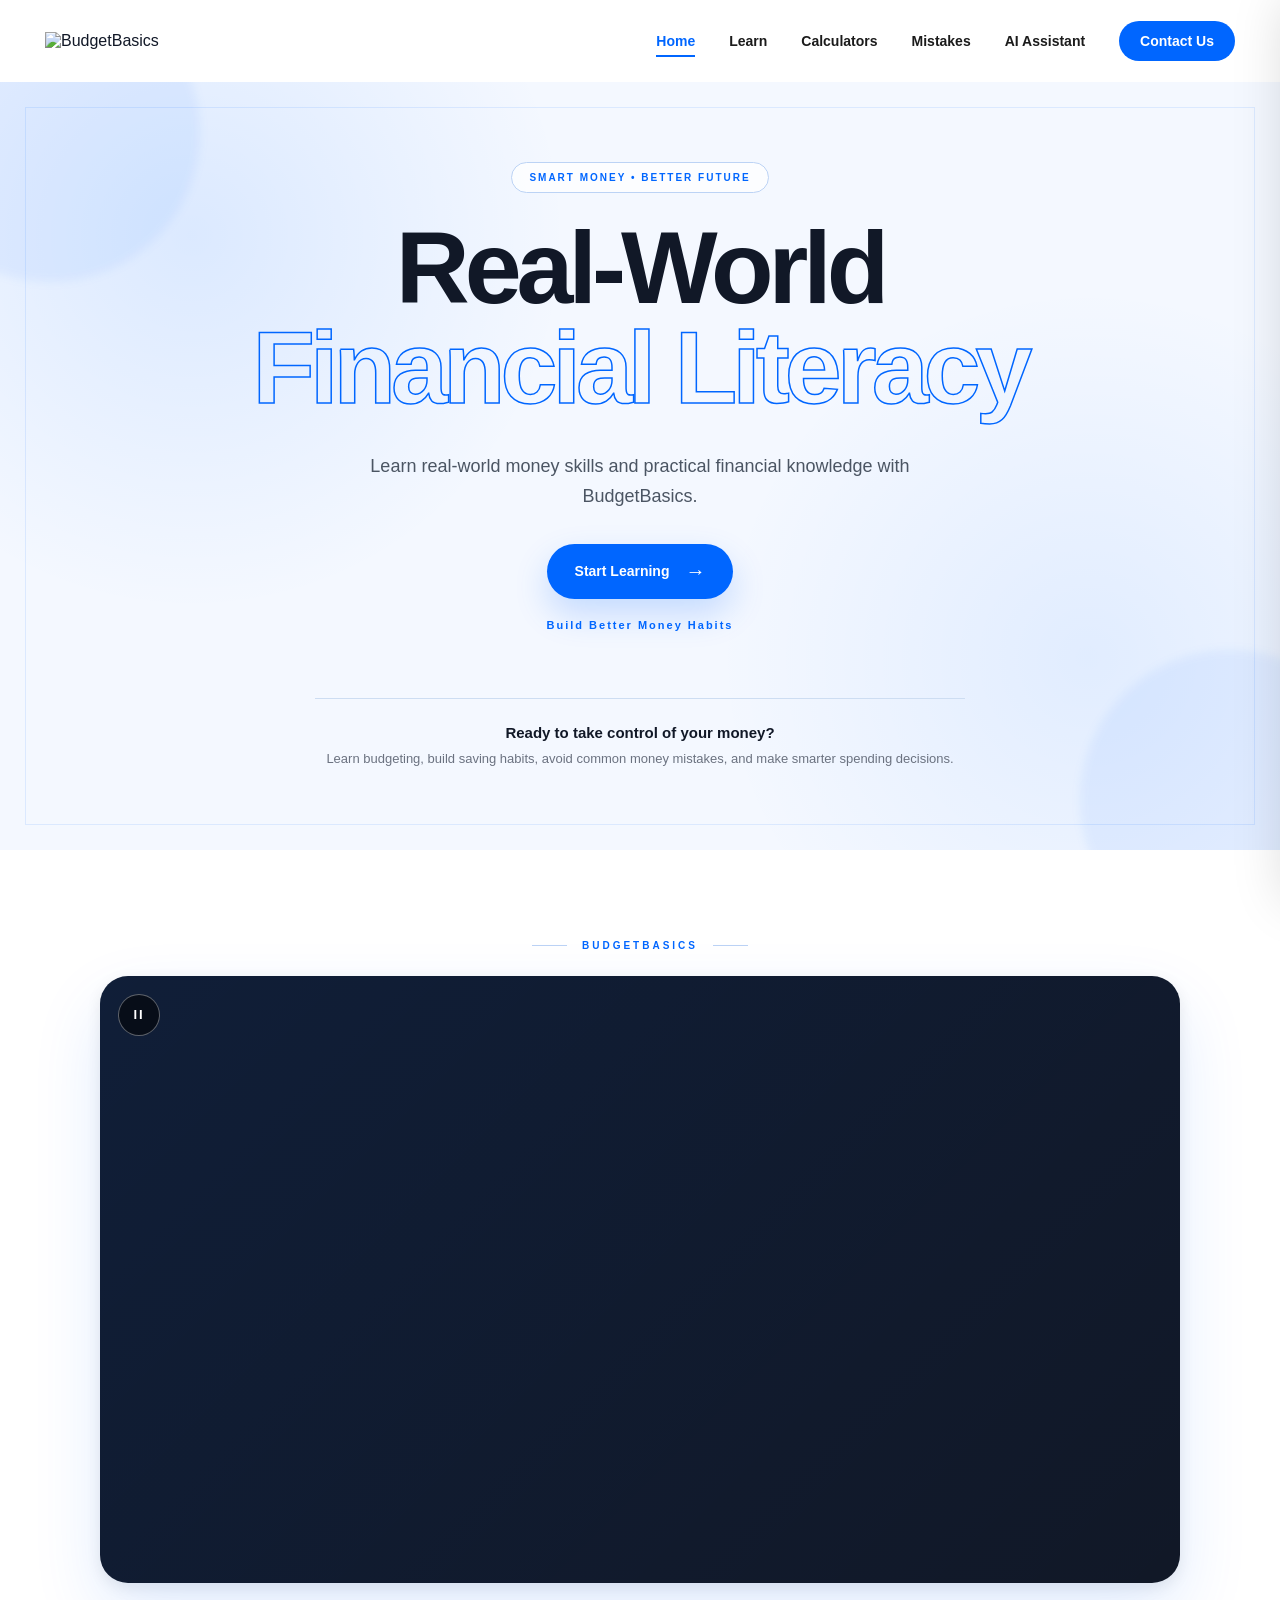
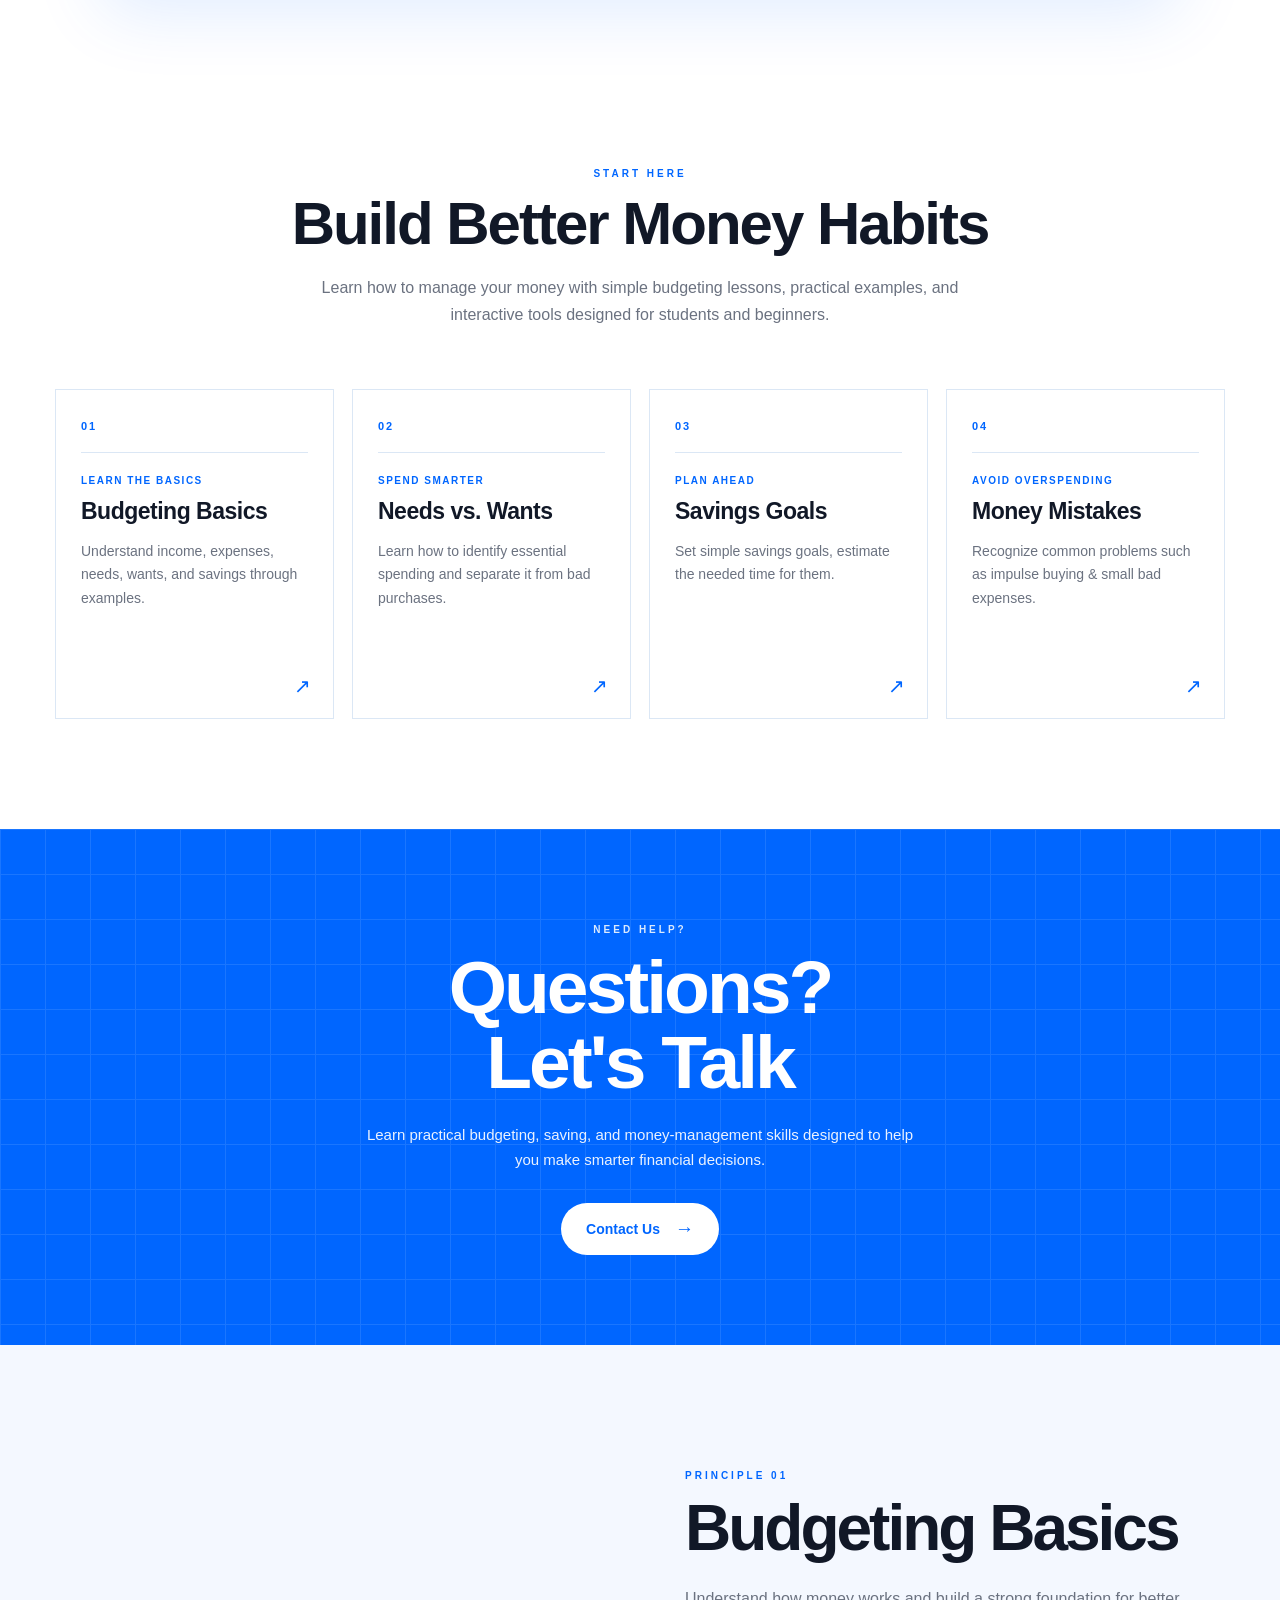
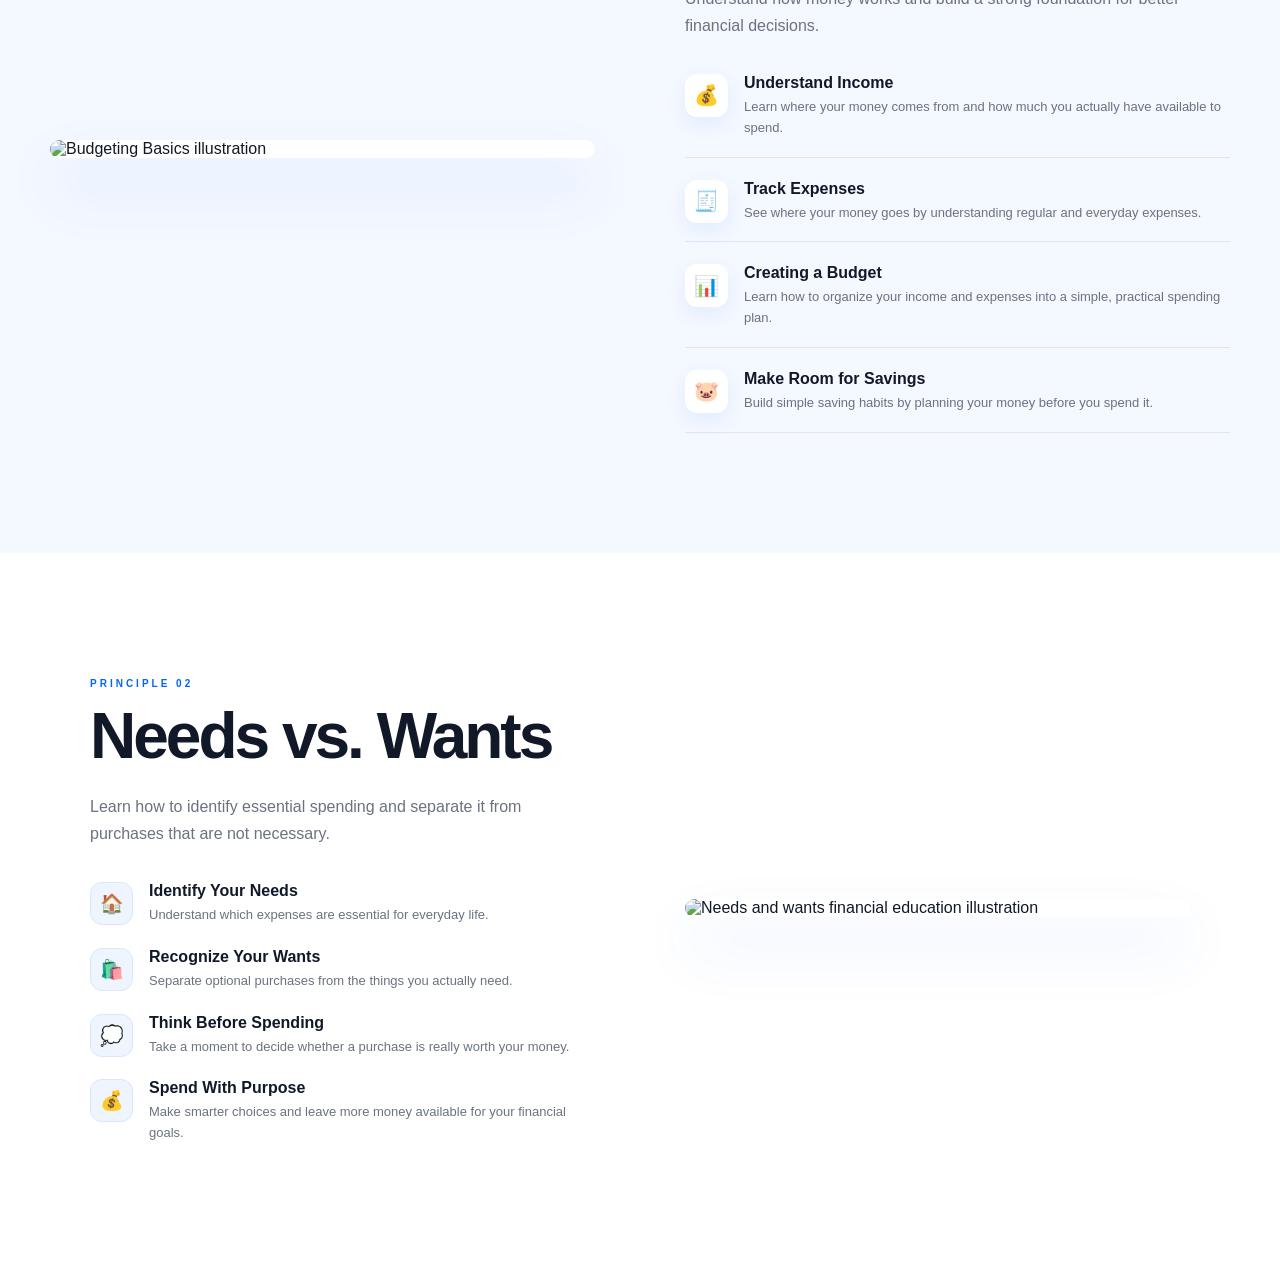
==== index.html @ d76d0cd7 "Add files via upload" ====
<!DOCTYPE html>
<html lang="en">

<head>

    <meta charset="UTF-8">

    <meta name="viewport" content="width=device-width, initial-scale=1.0">

    <title>BudgetBasics</title>

    <link rel="stylesheet" href="index.css">

    <link
        rel="icon"
        type="image/ico"
        sizes="32x32"
        href="images/favicon.ico"
    >

</head>

<body>


<!-- =========================
     HEADER / NAVBAR
========================= -->

<header class="header">

    <nav class="navbar">

        <!-- LOGO -->
        <div class="logo">

            <a href="index.html">

                <img
                    class="desktop-logo"
                    src="images/ChatGPT Image Sep 23, 2026, 07_37_25 PM.png"
                    alt="BudgetBasics"
                >

            </a>

            <a href="index.html">

                <img
                    class="mobile-logo"
                    src="images/favicon.ico"
                    alt="BudgetBasics"
                >

            </a>

        </div>


        <!-- DESKTOP NAVIGATION -->

        <ul class="nav-links" id="navLinks">

            <li>
                <a href="index.html" class="active">Home</a>
            </li>

            <li>
                <a href="learn.html">Learn</a>
            </li>

            <li>
                <a href="calculators.html">Calculators</a>
            </li>

            <li>
                <a href="mistakes.html">Mistakes</a>
            </li>

            <li>
                <a href="ai-assistant.html">AI Assistant</a>
            </li>

            <li>
                <a href="contact.html" class="btn-cta">
                    Contact Us
                </a>
            </li>

        </ul>


        <!-- MOBILE MENU -->

        <div class="menu-toggle" id="mobileMenu">

            <span class="bar"></span>
            <span class="bar"></span>
            <span class="bar"></span>

        </div>

    </nav>


    <!-- SIDEBAR OVERLAY -->

    <div
        class="sidebar-overlay"
        id="sidebarOverlay">
    </div>


    <!-- MOBILE SIDEBAR -->

    <div
        class="sidebar-menu"
        id="sidebarMenu">

        <div class="sidebar-header">

            <p>QUICK LINKS</p>

            <span
                class="close-btn"
                id="closeBtn">
                &times;
            </span>

        </div>


        <ul class="sidebar-links">

            <li>
                <a href="index.html">
                    <span>Home</span>
                    <span class="arrow">&rsaquo;</span>
                </a>
            </li>

            <li>
                <a href="learn.html">
                    <span>Learn Budgeting</span>
                    <span class="arrow">&rsaquo;</span>
                </a>
            </li>

            <li>
                <a href="calculators.html">
                    <span>Calculators</span>
                    <span class="arrow">&rsaquo;</span>
                </a>
            </li>

            <li>
                <a href="mistakes.html">
                    <span>Money Mistakes</span>
                    <span class="arrow">&rsaquo;</span>
                </a>
            </li>

            <li>
                <a href="ai-assistant.html">
                    <span>AI Assistant</span>
                    <span class="arrow">&rsaquo;</span>
                </a>
            </li>

            <li>
                <a href="contact.html">
                    <span>Contact Us</span>
                    <span class="arrow">&rsaquo;</span>
                </a>
            </li>

        </ul>


        <div class="sidebar-footer">

            <div class="social-icons">

                <!-- FACEBOOK -->

                <a href="#" target="_blank">

                    <svg
                        viewBox="0 0 24 24"
                        width="22"
                        height="22"
                        fill="currentColor">

                        <path d="M24 12.073c0-6.627-5.373-12-12-12s-12 5.373-12 12c0 5.99 4.388 10.954 10.125 11.854v-8.385H7.078v-3.47h3.047V9.43c0-3.007 1.792-4.669 4.533-4.669 1.312 0 2.686.235 2.686.235v2.953H15.83c-1.491 0-1.956.925-1.956 1.874v2.25h3.328l-.532 3.47h-2.796v8.385C19.612 23.027 24 18.062 24 12.073z"/>

                    </svg>

                </a>


                <!-- INSTAGRAM -->

                <a href="#" target="_blank">

                    <svg
                        viewBox="0 0 24 24"
                        width="22"
                        height="22"
                        fill="currentColor">

                        <path d="M12 2.163c3.204 0 3.584.012 4.85.07 3.252.148 4.771 1.691 4.919 4.919.058 1.265.069 1.645.069 4.849 0 3.205-.012 3.584-.069 4.849-.149 3.225-1.664 4.771-4.919 4.919-1.266.058-1.644.07-4.85.07-3.204 0-3.584-.012-4.849-.07-3.26-.149-4.771-1.699-4.919-4.92-.058-1.644-.07-4.849 0-3.204.013-3.583.07-4.849.149-3.227 1.664-4.771 4.919-4.919 1.266-.057 1.645-.069 4.849-.069zm0-2.163c-3.259 0-3.667.014-4.947.072-4.358.2-6.78 2.618-6.98 6.98-.059 1.281-.073 1.689-.073 4.948 0 3.259.014 3.668.072 4.948.2 4.358 2.618 6.78 6.98 6.98 1.281.058 1.689.072 4.948.072 3.259 0 3.668-.014 4.948-.072 4.354-.2 6.782-2.618-6.979-6.98-.059-1.28-.073-1.689-.073-4.948 0-3.204-.014-3.667-.072-4.947-.196-4.354-2.617-6.78-6.979-6.98-1.281-.059-1.69-.073-4.949-.073zm0 5.838c-3.403 0-6.162 2.759-6.162 6.162s2.759 6.163 6.162 6.163 6.162-2.759 6.162-6.163c0-3.403-2.759-6.162-6.162-6.162zm0 10.162c-2.209 0-4-1.79-4-4 0-2.209 1.791-4 4-4s4 1.791 4 4c0 2.21-1.791 4-4 4zm6.406-11.845c-.796 0-1.441.645-1.441 1.44s.645 1.44 1.441 1.44c.795 0 1.439-.645 1.439-1.44s-.644-1.44-1.439-1.44z"/>

                    </svg>

                </a>


                <!-- DISCORD -->

                <a href="#" target="_blank">

                    <svg
                        viewBox="0 0 24 24"
                        width="22"
                        height="22"
                        fill="currentColor">

                        <path d="M20.317 4.37a19.791 19.791 0 0 0-4.885-1.515.074.074 0 0 0-.079.037c-.21.375-.444.864-.608 1.25a18.27 18.27 0 0 0-5.487 0 12.64 12.64 0 0 0-.617-1.25.077.077 0 0 0-.079-.037A19.736 19.736 0 0 0 3.677 4.37a.07.07 0 0 0-.032.027C.533 9.046-.32 13.58.099 18.057a.082.082 0 0 0 .031.057 19.9 19.9 0 0 0 5.993 3.03.078.078 0 0 0 .084-.028c.462-.63.874-1.295 1.226-1.994.021-.041.001-.09-.041-.106a13.107 13.107 0 0 1-1.872-.892.077.077 0 0 1-.008-.128 10.2 10.2 0 0 0 .372-.292.074.074 0 0 1 .077-.01c3.927 1.793 8.18 1.793 12.061 0a.074.074 0 0 1 .078.01c.12.098.246.198.373.292a.077.077 0 0 1-.006.127 12.299 12.299 0 0 1-1.873.892.077.077 0 0 0-.041.107c.36.698.772 1.362 1.225 1.993a.076.076 0 0 0 .084.028 19.839 19.839 0 0 0 6.002-3.03.077.077 0 0 0 .032-.054c.5-5.177-.838-9.674-3.549-13.66a.061.061 0 0 0-.031-.028zM8.02 15.33c-1.183 0-2.157-1.085-2.157-2.419 0-1.333.956-2.419 2.157-2.419 1.21 0 2.176 1.096 2.157 2.42 0 1.333-.956 2.418-2.157 2.418zm7.975 0c-1.183 0-2.157-1.085-2.157-2.419 0-1.333.955-2.419 2.157-2.419 1.21 0 2.176 1.096 2.157 2.42 0 1.333-.956 2.418-2.157 2.418z"/>

                    </svg>

                </a>

            </div>


            <div class="slogan">
                <span>Build Better Money Habits</span>
            </div>

        </div>

    </div>

</header>



<!-- =========================
     MAIN
========================= -->

<main>


<!-- HERO -->

<section class="hero" id="home">

    <div class="hero-glow glow-one"></div>
    <div class="hero-glow glow-two"></div>

    <div class="hero-content">

        <span class="hero-badge">
            SMART MONEY • BETTER FUTURE
        </span>

        <h1>

            Real-World<br>

            <span>Financial Literacy</span>

        </h1>


        <p class="hero-description">

            Learn real-world money skills and practical financial knowledge
            with BudgetBasics.

        </p>


        <div class="hero-buttons">

            <a
                href="#learn"
                class="hero-btn">

                Start Learning

                <span>→</span>

            </a>

        </div>


        <a
            href="#learn"
            class="hero-link">

            Build Better Money Habits

        </a>


        <div class="hero-bottom-text">

            <p>
                Ready to take control of your money?
            </p>

            <span>

                Learn budgeting, build saving habits, avoid common money mistakes,
                and make smarter spending decisions.

            </span>

        </div>

    </div>

</section>



<!-- VIDEO -->

<section class="video-section">

    <div class="section-label">
        <span></span>
        BUDGETBASICS
        <span></span>
    </div>

    <div class="video-container">

        <video
            class="budget-video"
            id="budgetVideo"
            autoplay
            muted
            loop
            playsinline>

            <source
                src="videos/BudgetBasics_logo_appearing_on_t…_20260923221351.mp4"
                type="video/mp4">

            Your browser does not support the video tag.

        </video>


        <div class="video-overlay"></div>


        <button
            class="video-toggle"
            id="videoToggle"
            type="button"
            aria-label="Pause video">

            <span class="pause-icon">
                II
            </span>

            <span class="play-icon">
                ▶
            </span>

        </button>

    </div>

</section>



<!-- FOUR PRINCIPLES -->

<section
    class="financial-literacy"
    id="learn">

    <div class="section-heading">

        <span class="mini-label">
            START HERE
        </span>

        <h2>
            Build Better Money Habits
        </h2>

        <p class="literacy-intro">

            Learn how to manage your money with simple budgeting lessons,
            practical examples, and interactive tools designed for students
            and beginners.

        </p>

    </div>


    <div class="literacy-grid">


        <div class="literacy-card">

            <div class="card-number">
                01
            </div>

            <div class="literacy-line"></div>

            <span class="literacy-label">
                Learn the basics
            </span>

            <h3>
                Budgeting Basics
            </h3>

            <p>
                Understand income, expenses, needs, wants, and savings
                through examples.
            </p>

            <span class="card-arrow">↗</span>

        </div>



        <div class="literacy-card">

            <div class="card-number">
                02
            </div>

            <div class="literacy-line"></div>

            <span class="literacy-label">
                Spend smarter
            </span>

            <h3>
                Needs vs. Wants
            </h3>

            <p>
                Learn how to identify essential spending and separate
                it from bad purchases.
            </p>

            <span class="card-arrow">↗</span>

        </div>



        <div class="literacy-card">

            <div class="card-number">
                03
            </div>

            <div class="literacy-line"></div>

            <span class="literacy-label">
                Plan ahead
            </span>

            <h3>
                Savings Goals
            </h3>

            <p>
                Set simple savings goals, estimate the needed time for them.
            </p>

            <span class="card-arrow">↗</span>

        </div>



        <div class="literacy-card">

            <div class="card-number">
                04
            </div>

            <div class="literacy-line"></div>

            <span class="literacy-label">
                Avoid overspending
            </span>

            <h3>
                Money Mistakes
            </h3>

            <p>
                Recognize common problems such as impulse buying &
                small bad expenses.
            </p>

            <span class="card-arrow">↗</span>

        </div>

    </div>

</section>



<!-- CONTACT CTA -->

<section
    class="contact-section"
    id="contact">

    <div class="contact-pattern"></div>

    <div class="contact-content">

        <span class="mini-label light-label">
            NEED HELP?
        </span>

        <h2>

            Questions?<br>

            Let's Talk

        </h2>


        <p>

            Learn practical budgeting, saving, and money-management skills
            designed to help you make smarter financial decisions.

        </p>


        <a
            href="contact.html"
            class="contact-button">

            Contact Us

            <span>→</span>

        </a>

    </div>

</section>



<!-- BUDGETING BASICS -->

<section class="budgeting-basics-section">

    <div class="budgeting-basics-container">


        <!-- IMAGE -->

        <div class="budgeting-basics-image">

            <div class="image-number">
                01
            </div>

            <img
                src="images/ChatGPT Image Sep 24, 2026, 03_21_43 AM.png"
                alt="Budgeting Basics illustration">

        </div>


        <!-- CONTENT -->

        <div class="budgeting-basics-content">

            <span class="mini-label">
                PRINCIPLE 01
            </span>


            <h2>
                Budgeting Basics
            </h2>


            <p class="budgeting-intro">

                Understand how money works and build a strong foundation
                for better financial decisions.

            </p>


            <div class="budgeting-points">


                <div class="budgeting-point">

                    <span class="budgeting-icon">
                        💰
                    </span>

                    <div>

                        <h3>
                            Understand Income
                        </h3>

                        <p>
                            Learn where your money comes from and how much
                            you actually have available to spend.
                        </p>

                    </div>

                </div>



                <div class="budgeting-point">

                    <span class="budgeting-icon">
                        🧾
                    </span>

                    <div>

                        <h3>
                            Track Expenses
                        </h3>

                        <p>
                            See where your money goes by understanding
                            regular and everyday expenses.
                        </p>

                    </div>

                </div>



                <div class="budgeting-point">

                    <span class="budgeting-icon">
                        📊
                    </span>

                    <div>

                        <h3>
                            Creating a Budget
                        </h3>

                        <p>
                            Learn how to organize your income and expenses
                            into a simple, practical spending plan.
                        </p>

                    </div>

                </div>



                <div class="budgeting-point">

                    <span class="budgeting-icon">
                        🐷
                    </span>

                    <div>

                        <h3>
                            Make Room for Savings
                        </h3>

                        <p>
                            Build simple saving habits by planning your
                            money before you spend it.
                        </p>

                    </div>

                </div>


            </div>

        </div>

    </div>

</section>



<!-- NEEDS VS WANTS -->

<section class="needs-wants-section">


    <div class="needs-wants-content">

        <span class="mini-label">
            PRINCIPLE 02
        </span>


        <h2>
            Needs vs. Wants
        </h2>


        <p class="needs-wants-intro">

            Learn how to identify essential spending and separate it
            from purchases that are not necessary.

        </p>


        <div class="needs-wants-points">


            <div class="needs-wants-point">

                <div class="point-icon">
                    🏠
                </div>

                <div class="point-text">

                    <h3>
                        Identify Your Needs
                    </h3>

                    <p>
                        Understand which expenses are essential
                        for everyday life.
                    </p>

                </div>

            </div>



            <div class="needs-wants-point">

                <div class="point-icon">
                    🛍️
                </div>

                <div class="point-text">

                    <h3>
                        Recognize Your Wants
                    </h3>

                    <p>
                        Separate optional purchases from the
                        things you actually need.
                    </p>

                </div>

            </div>



            <div class="needs-wants-point">

                <div class="point-icon">
                    💭
                </div>

                <div class="point-text">

                    <h3>
                        Think Before Spending
                    </h3>

                    <p>
                        Take a moment to decide whether a purchase
                        is really worth your money.
                    </p>

                </div>

            </div>



            <div class="needs-wants-point">

                <div class="point-icon">
                    💰
                </div>

                <div class="point-text">

                    <h3>
                        Spend With Purpose
                    </h3>

                    <p>
                        Make smarter choices and leave more money
                        available for your financial goals.
                    </p>

                </div>

            </div>


        </div>

    </div>



    <div class="needs-wants-image">

        <div class="image-number">
            02
        </div>

        <img
            src="images/ChatGPT Image Sep 24, 2026, 04_18_14 AM.png"
            alt="Needs and wants financial education illustration">

    </div>


</section>


</main>



<script src="index.js"></script>

</body>

</html>
---- index.css ----
/* =====================================================
   BUDGETBASICS HOME PAGE
   WHITE + BLUE MODERN DESIGN
===================================================== */

* {
    margin: 0;
    padding: 0;
    box-sizing: border-box;
}

html {
    scroll-behavior: smooth;
}

body {
    font-family: Arial, Helvetica, sans-serif;
    background: #ffffff;
    color: #111827;
    overflow-x: hidden;
}

a {
    text-decoration: none;
    color: inherit;
}

img {
    max-width: 100%;
    display: block;
}


/* =====================================================
   NAVBAR
===================================================== */

.header {
    width: 100%;
    position: relative;
    z-index: 1000;
    background: #ffffff;
}

.navbar {
    width: 100%;
    max-width: 1400px;
    min-height: 82px;
    margin: auto;
    padding: 0 45px;

    display: flex;
    align-items: center;
    justify-content: space-between;

    background: #ffffff;
}

.logo {
    display: flex;
    align-items: center;
}

.logo a {
    display: flex;
    align-items: center;
}

.desktop-logo {
    width: 185px;
    height: auto;
}

.mobile-logo {
    display: none;
    width: 42px;
    height: 42px;
}

.nav-links {
    list-style: none;

    display: flex;
    align-items: center;
    gap: 34px;
}

.nav-links li {
    display: flex;
    align-items: center;
}

.nav-links a {
    position: relative;

    font-size: 14px;
    font-weight: 600;
    color: #1b1b1b;

    padding: 8px 0;

    transition: color 0.3s ease;
}

.nav-links a::after {
    content: "";

    position: absolute;
    left: 0;
    bottom: 0;

    width: 0;
    height: 2px;

    background: #0066ff;

    transition: width 0.3s ease;
}

.nav-links a:hover::after,
.nav-links a.active::after {
    width: 100%;
}

.nav-links a:hover,
.nav-links a.active {
    color: #0066ff;
}

.nav-links .btn-cta {
    padding: 12px 21px;

    border-radius: 50px;

    background: #0066ff;
    color: #ffffff;

    transition:
        transform 0.3s ease,
        background 0.3s ease;
}

.nav-links .btn-cta::after {
    display: none;
}

.nav-links .btn-cta:hover {
    background: #0052cc;
    color: #ffffff;
    transform: translateY(-2px);
}


/* =====================================================
   MOBILE MENU
===================================================== */

.menu-toggle {
    display: none;

    width: 42px;
    height: 42px;

    cursor: pointer;

    flex-direction: column;
    justify-content: center;
    align-items: center;

    gap: 5px;
}

.bar {
    width: 24px;
    height: 2px;

    background: #111827;

    transition: 0.3s ease;
}


/* =====================================================
   SIDEBAR
===================================================== */

.sidebar-overlay {
    position: fixed;
    inset: 0;

    background: rgba(0, 0, 0, 0.45);

    opacity: 0;
    visibility: hidden;

    transition: 0.3s ease;

    z-index: 1100;
}

.sidebar-overlay.active {
    opacity: 1;
    visibility: visible;
}

.sidebar-menu {
    position: fixed;

    top: 0;
    right: -330px;

    width: 310px;
    height: 100vh;

    background: #ffffff;

    z-index: 1200;

    padding: 25px;

    transition: right 0.35s ease;

    box-shadow: -15px 0 50px rgba(0, 0, 0, 0.15);
}

.sidebar-menu.active {
    right: 0;
}

.sidebar-header {
    display: flex;
    align-items: center;
    justify-content: space-between;

    padding-bottom: 25px;

    border-bottom: 1px solid #e5eef9;
}

.sidebar-header p {
    font-size: 12px;
    font-weight: 700;
    letter-spacing: 2px;
    color: #111827;
}

.close-btn {
    font-size: 30px;
    line-height: 1;

    cursor: pointer;

    color: #111827;
}

.sidebar-links {
    list-style: none;
    margin-top: 25px;
}

.sidebar-links li {
    border-bottom: 1px solid #e5eef9;
}

.sidebar-links a {
    display: flex;
    align-items: center;
    justify-content: space-between;

    padding: 17px 0;

    font-size: 15px;
    font-weight: 600;

    color: #111827;

    transition:
        padding-left 0.25s ease,
        color 0.25s ease;
}

.sidebar-links a:hover {
    padding-left: 7px;
    color: #0066ff;
}

.arrow {
    font-size: 25px;
    color: #0066ff;
}

.sidebar-footer {
    position: absolute;
    left: 25px;
    right: 25px;
    bottom: 25px;
}

.social-icons {
    display: flex;
    gap: 15px;
}

.social-icons a {
    width: 40px;
    height: 40px;

    border-radius: 50%;

    background: #eef5ff;
    color: #0066ff;

    display: flex;
    align-items: center;
    justify-content: center;

    transition: 0.3s ease;
}

.social-icons a:hover {
    background: #0066ff;
    color: #ffffff;
    transform: translateY(-3px);
}

.slogan {
    margin-top: 20px;

    font-size: 12px;
    letter-spacing: 1.5px;

    color: #6b7280;
}


/* =====================================================
   HERO
===================================================== */

.hero {
    min-height: 700px;

    position: relative;
    overflow: hidden;

    display: flex;
    align-items: center;
    justify-content: center;

    text-align: center;

    background:
        radial-gradient(
            circle at 15% 20%,
            rgba(0, 102, 255, 0.10),
            transparent 30%
        ),
        radial-gradient(
            circle at 85% 75%,
            rgba(0, 102, 255, 0.08),
            transparent 30%
        ),
        #f4f8ff;
}

.hero::before {
    content: "";

    position: absolute;
    inset: 25px;

    border: 1px solid rgba(0, 102, 255, 0.10);

    pointer-events: none;
}

.hero-content {
    position: relative;
    z-index: 2;

    width: min(900px, 90%);

    padding: 80px 20px;
}

.hero-badge {
    display: inline-block;

    margin-bottom: 25px;

    padding: 9px 17px;

    border: 1px solid #bcd3f5;
    border-radius: 50px;

    font-size: 10px;
    font-weight: 700;
    letter-spacing: 2px;

    color: #0066ff;

    background: rgba(255, 255, 255, 0.75);
}

.hero h1 {
    font-size: clamp(55px, 8vw, 105px);

    line-height: 0.98;

    letter-spacing: -5px;

    font-weight: 800;

    color: #111827;
}

.hero h1 span {
    color: transparent;

    -webkit-text-stroke: 1.5px #0066ff;
}

.hero-description {
    max-width: 620px;

    margin: 32px auto;

    font-size: 18px;
    line-height: 1.7;

    color: #4b5563;
}

.hero-buttons {
    display: flex;
    justify-content: center;

    margin-top: 30px;
}

.hero-btn {
    display: inline-flex;
    align-items: center;
    gap: 16px;

    padding: 16px 28px;

    border-radius: 100px;

    background: #0066ff;
    color: #ffffff;

    font-size: 14px;
    font-weight: 700;

    box-shadow: 0 15px 35px rgba(0, 102, 255, 0.20);

    transition: 0.3s ease;
}

.hero-btn span {
    font-size: 20px;

    transition: transform 0.3s ease;
}

.hero-btn:hover {
    transform: translateY(-4px);
    background: #0052cc;
}

.hero-btn:hover span {
    transform: translateX(5px);
}

.hero-link {
    display: inline-block;

    margin-top: 20px;

    font-size: 11px;
    font-weight: 700;

    letter-spacing: 2px;

    color: #0066ff;
}

.hero-link:hover {
    color: #0052cc;
}

.hero-bottom-text {
    max-width: 650px;

    margin: 65px auto 0;

    padding-top: 25px;

    border-top: 1px solid #cdddf2;
}

.hero-bottom-text p {
    margin-bottom: 8px;

    font-size: 15px;
    font-weight: 700;

    color: #111827;
}

.hero-bottom-text span {
    font-size: 13px;
    line-height: 1.6;

    color: #6b7280;
}

.hero-glow {
    position: absolute;

    width: 300px;
    height: 300px;

    border-radius: 50%;

    background: rgba(0, 102, 255, 0.06);

    filter: blur(5px);
}

.glow-one {
    top: -100px;
    left: -100px;
}

.glow-two {
    right: -100px;
    bottom: -100px;
}


/* =====================================================
   VIDEO
===================================================== */

.video-section {
    width: 100%;

    padding: 90px 30px;

    background: #ffffff;

    text-align: center;
}

.section-label {
    display: flex;

    align-items: center;
    justify-content: center;

    gap: 15px;

    margin-bottom: 25px;

    font-size: 10px;
    font-weight: 700;

    letter-spacing: 3px;

    color: #0066ff;
}

.section-label span {
    width: 35px;
    height: 1px;

    background: #bcd3f5;
}

.video-container {
    width: 100%;
    max-width: 1080px;

    margin: auto;

    position: relative;

    overflow: hidden;

    border-radius: 28px;

    background: #111827;

    box-shadow:
        0 30px 70px rgba(0, 102, 255, 0.12),
        0 5px 15px rgba(0, 0, 0, 0.08);

    transition: transform 0.4s ease;
}

.video-container:hover {
    transform: translateY(-5px);
}

.budget-video {
    display: block;

    width: 100%;
    aspect-ratio: 16 / 9;

    object-fit: cover;
}

.video-overlay {
    position: absolute;
    inset: 0;

    pointer-events: none;

    background: linear-gradient(
        135deg,
        rgba(0, 102, 255, 0.08),
        transparent
    );
}

.video-toggle {
    position: absolute;

    top: 18px;
    left: 18px;

    width: 42px;
    height: 42px;

    border: 1px solid rgba(255, 255, 255, 0.35);
    border-radius: 50%;

    background: rgba(0, 0, 0, 0.55);

    color: #ffffff;

    display: flex;
    align-items: center;
    justify-content: center;

    cursor: pointer;

    z-index: 5;

    transition: 0.3s ease;
}

.video-toggle:hover {
    background: #ffffff;
    color: #0066ff;
    transform: scale(1.08);
}

.pause-icon {
    font-size: 13px;
    font-weight: 900;
    letter-spacing: 2px;
}

.play-icon {
    display: none;
    font-size: 14px;
}

.video-toggle.paused .pause-icon {
    display: none;
}

.video-toggle.paused .play-icon {
    display: block;
}


/* =====================================================
   SECTION HEADINGS
===================================================== */

.financial-literacy {
    max-width: 1250px;

    margin: auto;

    padding: 90px 40px 110px;

    background: #ffffff;
}

.section-heading {
    text-align: center;

    max-width: 760px;

    margin: auto auto 60px;
}

.mini-label {
    display: inline-block;

    margin-bottom: 15px;

    font-size: 10px;
    font-weight: 800;

    letter-spacing: 3px;

    color: #0066ff;
}

.section-heading h2 {
    font-size: clamp(38px, 5vw, 60px);

    line-height: 1;

    letter-spacing: -2px;

    margin-bottom: 20px;

    color: #111827;
}

.literacy-intro {
    max-width: 650px;

    margin: auto;

    font-size: 16px;
    line-height: 1.7;

    color: #6b7280;
}


/* =====================================================
   LITERACY CARDS
===================================================== */

.literacy-grid {
    display: grid;

    grid-template-columns: repeat(4, 1fr);

    gap: 18px;
}

.literacy-card {
    position: relative;

    min-height: 330px;

    padding: 30px 25px;

    border: 1px solid #dbe7f5;

    background: #ffffff;

    overflow: hidden;

    transition:
        transform 0.35s ease,
        box-shadow 0.35s ease,
        border-color 0.35s ease;
}

.literacy-card::before {
    content: "";

    position: absolute;

    left: 0;
    bottom: 0;

    width: 100%;
    height: 4px;

    background: #0066ff;

    transform: scaleX(0);
    transform-origin: left;

    transition: transform 0.35s ease;
}

.literacy-card:hover {
    transform: translateY(-10px);

    border-color: #a9c9f5;

    box-shadow: 0 25px 50px rgba(0, 102, 255, 0.10);
}

.literacy-card:hover::before {
    transform: scaleX(1);
}

.card-number {
    font-size: 11px;
    font-weight: 800;

    color: #0066ff;

    letter-spacing: 2px;

    margin-bottom: 20px;
}

.literacy-line {
    width: 100%;
    height: 1px;

    background: #dbe7f5;

    margin-bottom: 22px;
}

.literacy-label {
    display: block;

    margin-bottom: 12px;

    font-size: 10px;
    font-weight: 700;

    letter-spacing: 1.5px;
    text-transform: uppercase;

    color: #0066ff;
}

.literacy-card h3 {
    font-size: 23px;

    margin-bottom: 15px;

    letter-spacing: -0.5px;

    color: #111827;
}

.literacy-card p {
    font-size: 14px;

    line-height: 1.7;

    color: #6b7280;
}

.card-arrow {
    position: absolute;

    right: 22px;
    bottom: 20px;

    font-size: 20px;

    color: #0066ff;

    transition: 0.3s ease;
}

.literacy-card:hover .card-arrow {
    color: #0052cc;
    transform: translate(4px, -4px);
}


/* =====================================================
   CONTACT CTA
===================================================== */

.contact-section {
    position: relative;

    overflow: hidden;

    min-height: 440px;

    padding: 90px 30px;

    display: flex;
    align-items: center;
    justify-content: center;

    text-align: center;

    background: #0066ff;

    color: #ffffff;
}

.contact-pattern {
    position: absolute;
    inset: 0;

    opacity: 0.10;

    background-image:
        linear-gradient(#ffffff 1px, transparent 1px),
        linear-gradient(90deg, #ffffff 1px, transparent 1px);

    background-size: 45px 45px;
}

.contact-content {
    position: relative;
    z-index: 2;

    max-width: 650px;
}

.light-label {
    color: #dbeafe;
}

.contact-content h2 {
    margin-bottom: 22px;

    font-size: clamp(45px, 7vw, 75px);

    line-height: 1;

    letter-spacing: -3px;
}

.contact-content p {
    max-width: 550px;

    margin: auto;

    font-size: 15px;
    line-height: 1.7;

    color: #eaf2ff;
}

.contact-button {
    display: inline-flex;
    align-items: center;
    gap: 15px;

    margin-top: 30px;

    padding: 15px 25px;

    border-radius: 50px;

    background: #ffffff;
    color: #0066ff;

    font-size: 14px;
    font-weight: 700;

    transition: 0.3s ease;
}

.contact-button span {
    font-size: 19px;

    transition: transform 0.3s ease;
}

.contact-button:hover {
    transform: translateY(-4px);

    background: #eef5ff;
}

.contact-button:hover span {
    transform: translateX(5px);
}


/* =====================================================
   BUDGETING BASICS
===================================================== */

.budgeting-basics-section {
    padding: 120px 50px;

    background: #f4f8ff;
}

.budgeting-basics-container {
    max-width: 1200px;

    margin: auto;

    display: grid;

    grid-template-columns: 1fr 1fr;

    gap: 90px;

    align-items: center;
}

.budgeting-basics-image {
    position: relative;

    border-radius: 25px;

    overflow: hidden;

    box-shadow: 0 30px 60px rgba(0, 102, 255, 0.12);

    background: #ffffff;
}

.budgeting-basics-image img {
    width: 100%;

    transition: transform 0.5s ease;
}

.budgeting-basics-image:hover img {
    transform: scale(1.04);
}

.image-number {
    position: absolute;

    top: 18px;
    left: 18px;

    z-index: 5;

    width: 45px;
    height: 45px;

    border-radius: 50%;

    display: flex;
    align-items: center;
    justify-content: center;

    background: #0066ff;
    color: #ffffff;

    font-size: 11px;
    font-weight: 700;

    letter-spacing: 1px;
}

.budgeting-basics-content h2,
.needs-wants-content h2 {
    font-size: clamp(42px, 5vw, 65px);

    line-height: 1;

    letter-spacing: -3px;

    margin-bottom: 25px;

    color: #111827;
}

.budgeting-intro,
.needs-wants-intro {
    font-size: 16px;

    line-height: 1.7;

    color: #6b7280;

    margin-bottom: 35px;
}

.budgeting-points {
    display: flex;

    flex-direction: column;

    gap: 22px;
}

.budgeting-point {
    display: flex;

    align-items: flex-start;

    gap: 16px;

    padding-bottom: 18px;

    border-bottom: 1px solid #dbe7f5;
}

.budgeting-icon {
    width: 43px;
    height: 43px;

    flex-shrink: 0;

    display: flex;
    align-items: center;
    justify-content: center;

    border-radius: 12px;

    background: #ffffff;

    color: #0066ff;

    font-size: 20px;

    box-shadow: 0 7px 20px rgba(0, 102, 255, 0.08);
}

.budgeting-point h3,
.point-text h3 {
    margin-bottom: 5px;

    font-size: 16px;

    color: #111827;
}

.budgeting-point p,
.point-text p {
    font-size: 13px;

    line-height: 1.6;

    color: #6b7280;
}


/* =====================================================
   NEEDS VS WANTS
===================================================== */

.needs-wants-section {
    max-width: 1200px;

    margin: auto;

    padding: 120px 50px;

    display: grid;

    grid-template-columns: 1fr 1fr;

    gap: 90px;

    align-items: center;

    background: #ffffff;
}

.needs-wants-content {
    order: 1;
}

.needs-wants-image {
    order: 2;

    position: relative;

    overflow: hidden;

    border-radius: 25px;

    box-shadow: 0 30px 60px rgba(0, 102, 255, 0.12);
}

.needs-wants-image img {
    width: 100%;

    transition: transform 0.5s ease;
}

.needs-wants-image:hover img {
    transform: scale(1.04);
}

.needs-wants-points {
    display: flex;

    flex-direction: column;

    gap: 22px;
}

.needs-wants-point {
    display: flex;

    align-items: flex-start;

    gap: 16px;

    transition: transform 0.3s ease;
}

.needs-wants-point:hover {
    transform: translateX(7px);
}

.point-icon {
    width: 43px;
    height: 43px;

    flex-shrink: 0;

    display: flex;
    align-items: center;
    justify-content: center;

    border-radius: 12px;

    background: #eef5ff;

    color: #0066ff;

    font-size: 19px;

    border: 1px solid #dbe7f5;
}


/* =====================================================
   SCROLL REVEAL
===================================================== */

.reveal {
    opacity: 0;

    transform: translateY(25px);

    transition:
        opacity 0.7s ease,
        transform 0.7s ease;
}

.reveal.show {
    opacity: 1;
    transform: translateY(0);
}


/* =====================================================
   TABLET
===================================================== */

@media (max-width: 1000px) {

    .navbar {
        padding: 0 25px;
    }

    .nav-links {
        gap: 20px;
    }

    .nav-links a {
        font-size: 13px;
    }

    .literacy-grid {
        grid-template-columns: repeat(2, 1fr);
    }

    .budgeting-basics-container,
    .needs-wants-section {
        gap: 50px;
    }

}


/* =====================================================
   MOBILE
===================================================== */

@media (max-width: 768px) {

    .navbar {
        min-height: 72px;

        padding: 0 20px;
    }

    .desktop-logo {
        display: none;
    }

    .mobile-logo {
        display: block;
    }

    .nav-links {
        display: none;
    }

    .menu-toggle {
        display: flex;
    }


    /* HERO */

    .hero {
        min-height: 650px;
    }

    .hero::before {
        inset: 15px;
    }

    .hero-content {
        padding: 60px 15px;
    }

    .hero h1 {
        font-size: clamp(47px, 13vw, 75px);

        letter-spacing: -3px;
    }

    .hero h1 span {
        -webkit-text-stroke: 1px #0066ff;
    }

    .hero-description {
        font-size: 15px;
    }

    .hero-bottom-text {
        margin-top: 45px;
    }


    /* VIDEO */

    .video-section {
        padding: 65px 18px;
    }

    .video-container {
        border-radius: 18px;
    }


    /* FINANCIAL LITERACY */

    .financial-literacy {
        padding: 70px 20px 80px;
    }

    .section-heading {
        margin-bottom: 40px;
    }

    .section-heading h2 {
        font-size: 40px;
    }

    .literacy-grid {
        grid-template-columns: 1fr;
    }

    .literacy-card {
        min-height: 290px;
    }


    /* CONTACT */

    .contact-section {
        min-height: 430px;

        padding: 75px 25px;
    }

    .contact-content h2 {
        letter-spacing: -2px;
    }


    /* BUDGETING */

    .budgeting-basics-section {
        padding: 75px 20px;
    }

    .budgeting-basics-container {
        grid-template-columns: 1fr;

        gap: 50px;
    }

    .budgeting-basics-content h2,
    .needs-wants-content h2 {
        font-size: 45px;
    }


    /* NEEDS VS WANTS */

    .needs-wants-section {
        padding: 75px 20px;

        grid-template-columns: 1fr;

        gap: 50px;
    }

    .needs-wants-content {
        order: 1;
    }

    .needs-wants-image {
        order: 2;
    }

}


/* =====================================================
   SMALL MOBILE
===================================================== */

@media (max-width: 480px) {

    .sidebar-menu {
        width: 285px;
    }

    .hero {
        min-height: 610px;
    }

    .hero-badge {
        font-size: 8px;

        letter-spacing: 1.5px;
    }

    .hero h1 {
        font-size: 46px;
    }

    .hero-description {
        font-size: 14px;
    }

    .hero-btn {
        padding: 14px 23px;
    }

    .video-toggle {
        width: 38px;
        height: 38px;
    }

    .financial-literacy {
        padding-left: 16px;
        padding-right: 16px;
    }

    .budgeting-basics-section,
    .needs-wants-section {
        padding-left: 16px;
        padding-right: 16px;
    }

    .budgeting-basics-content h2,
    .needs-wants-content h2 {
        font-size: 40px;
    }

}


/* =====================================================
   ACCESSIBILITY
===================================================== */

@media (prefers-reduced-motion: reduce) {

    html {
        scroll-behavior: auto;
    }

    *,
    *::before,
    *::after {
        animation-duration: 0.01ms !important;
        transition-duration: 0.01ms !important;
    }

}
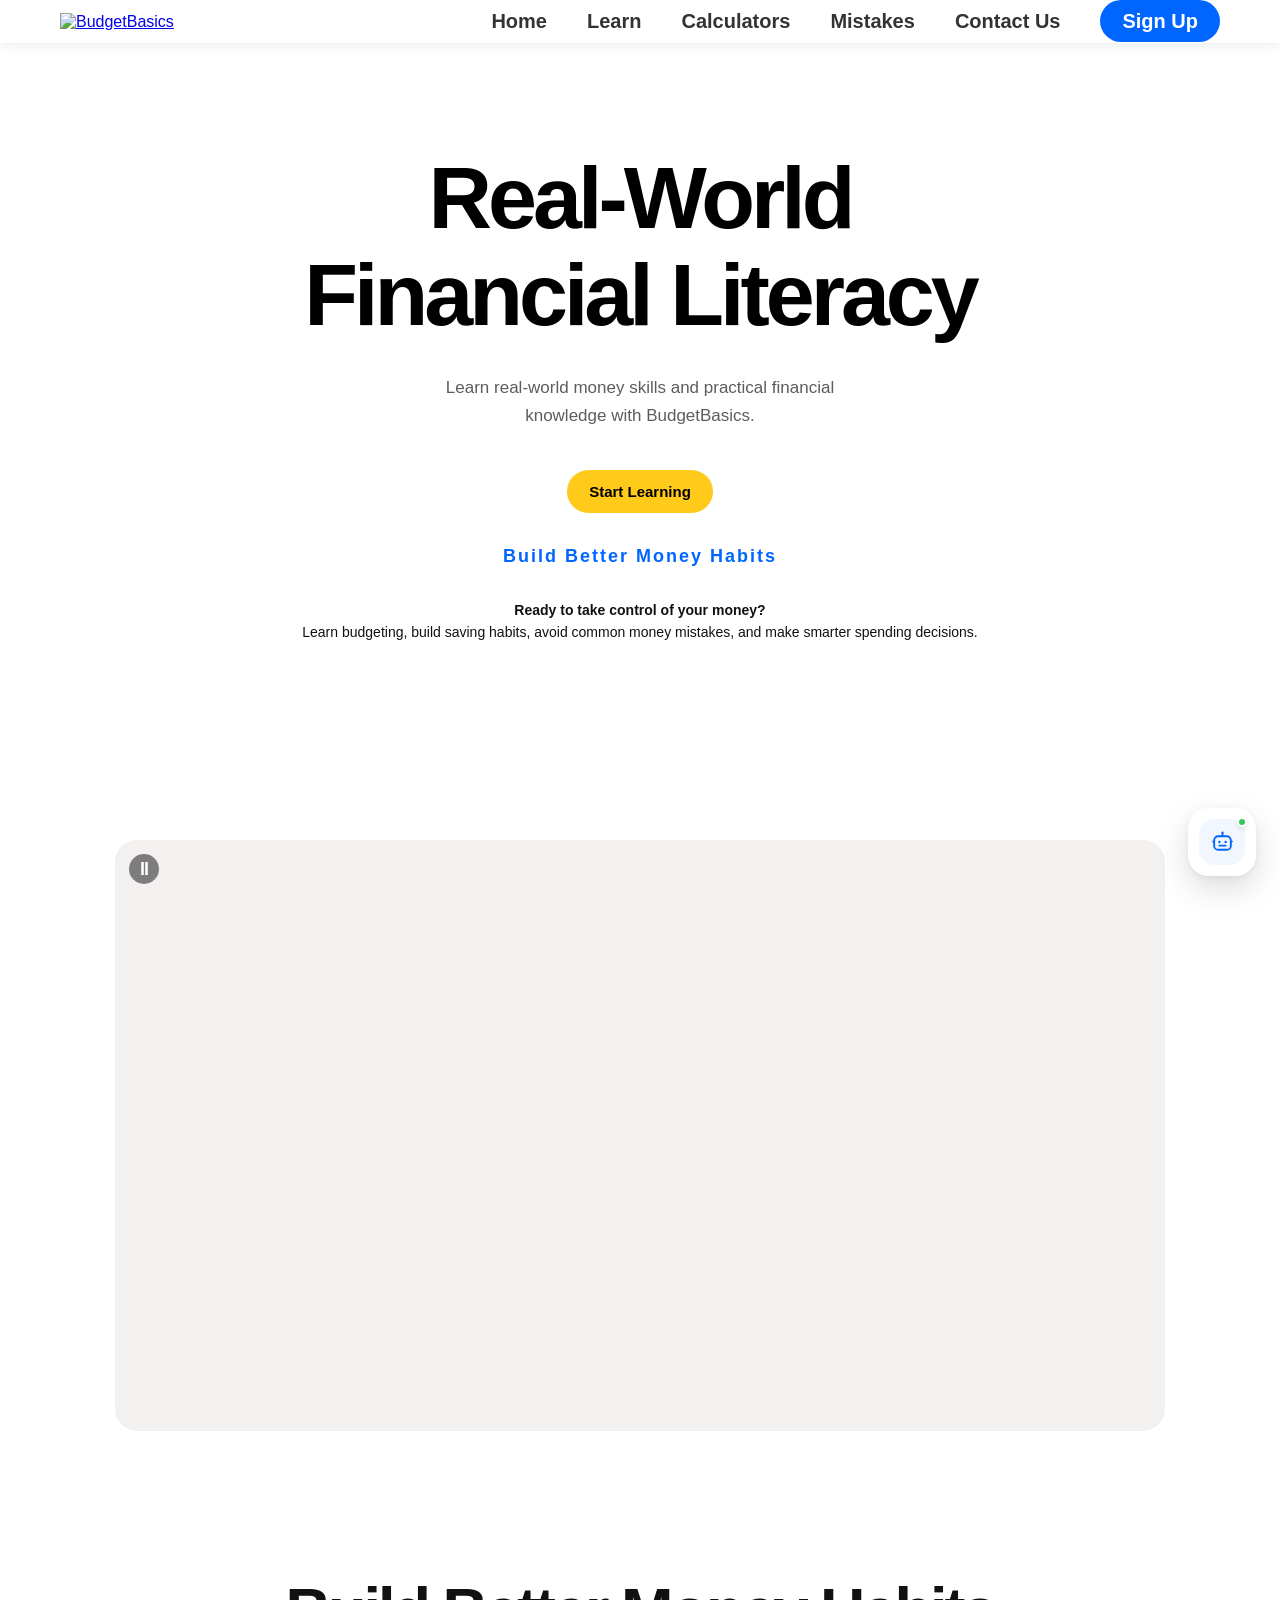
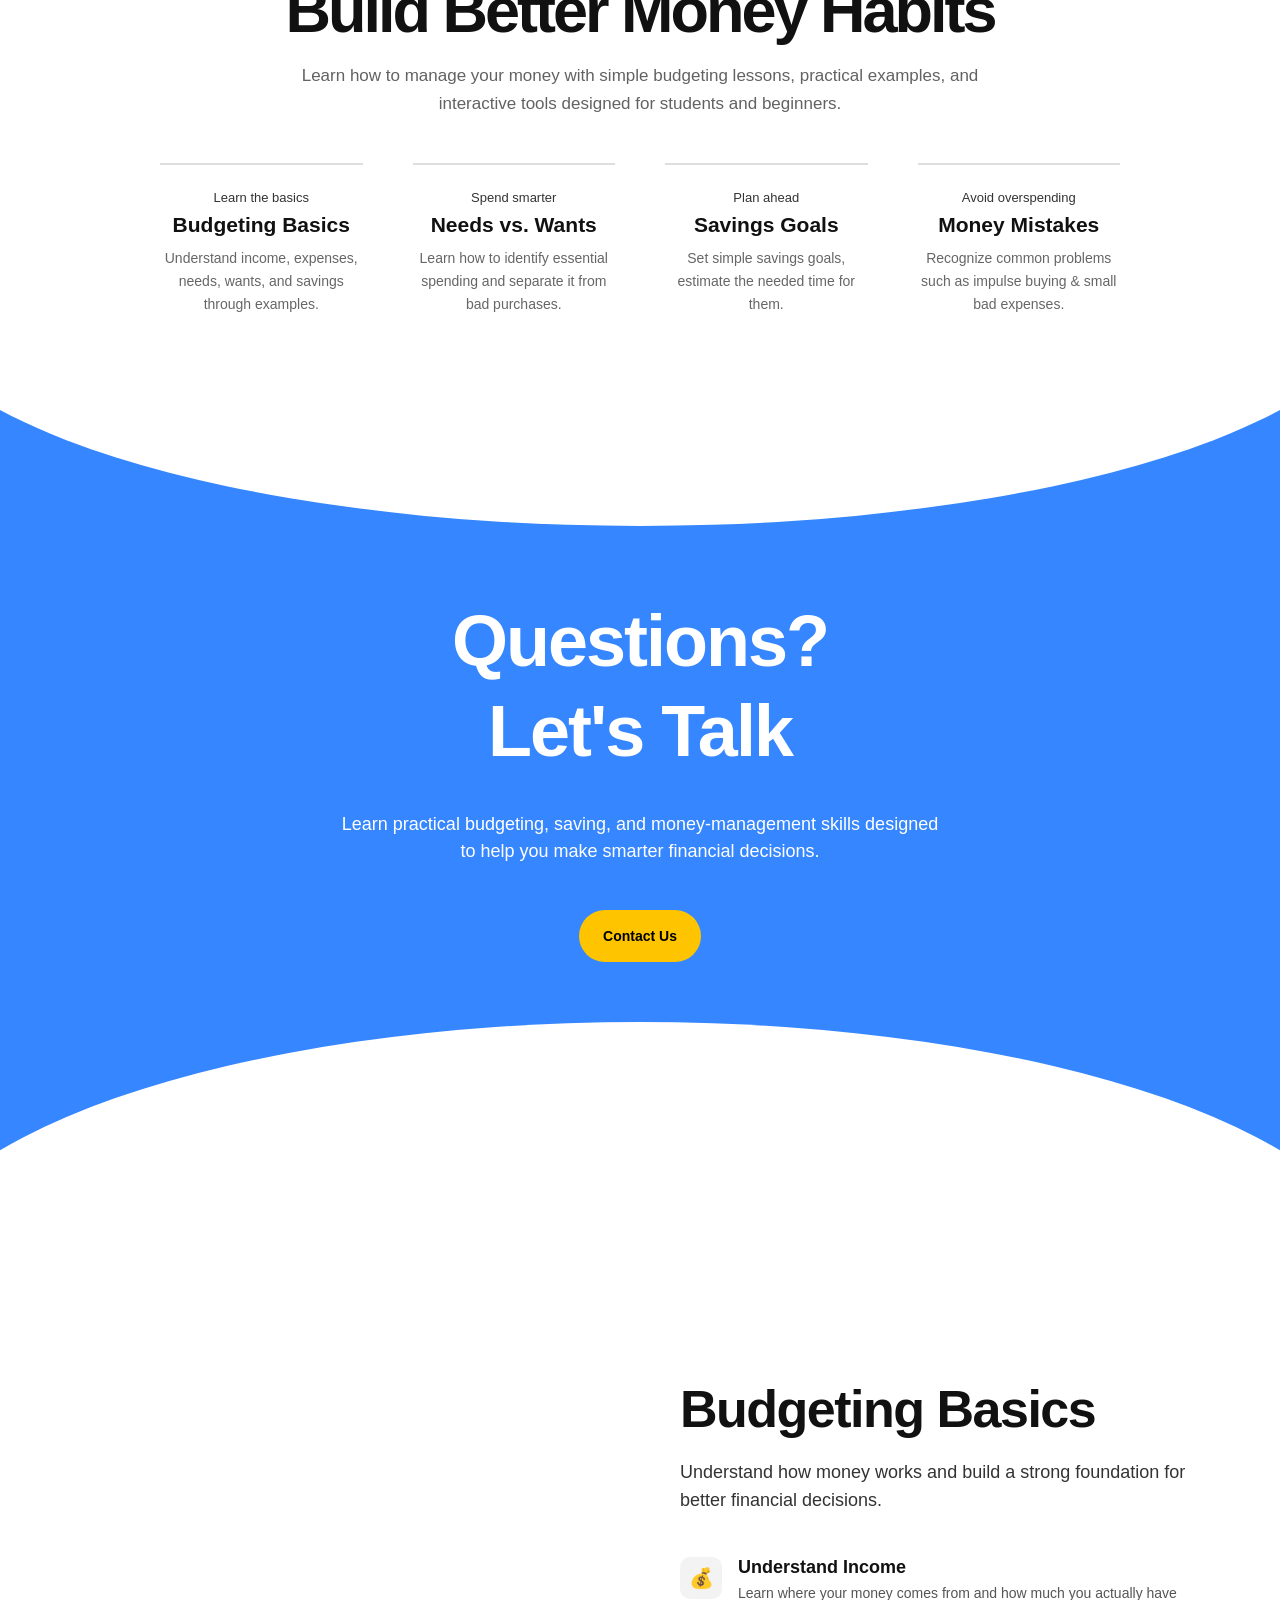
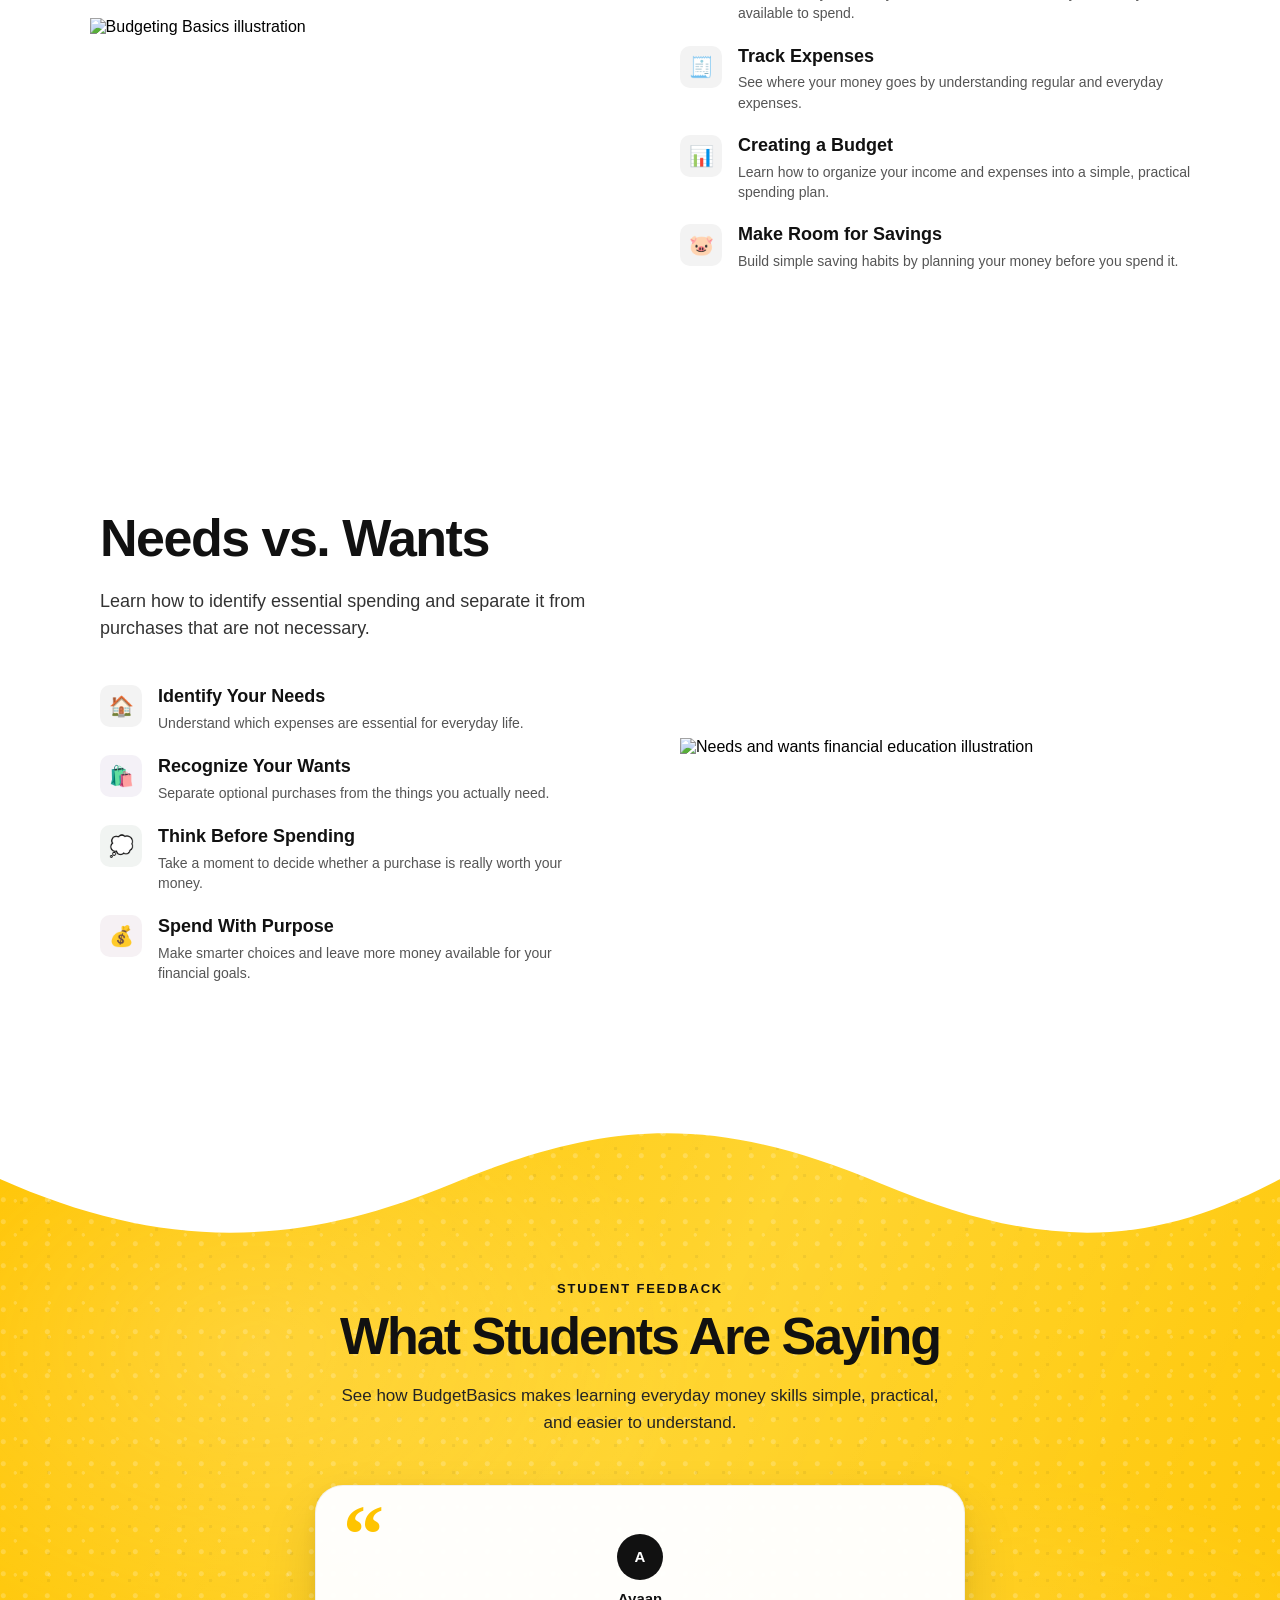
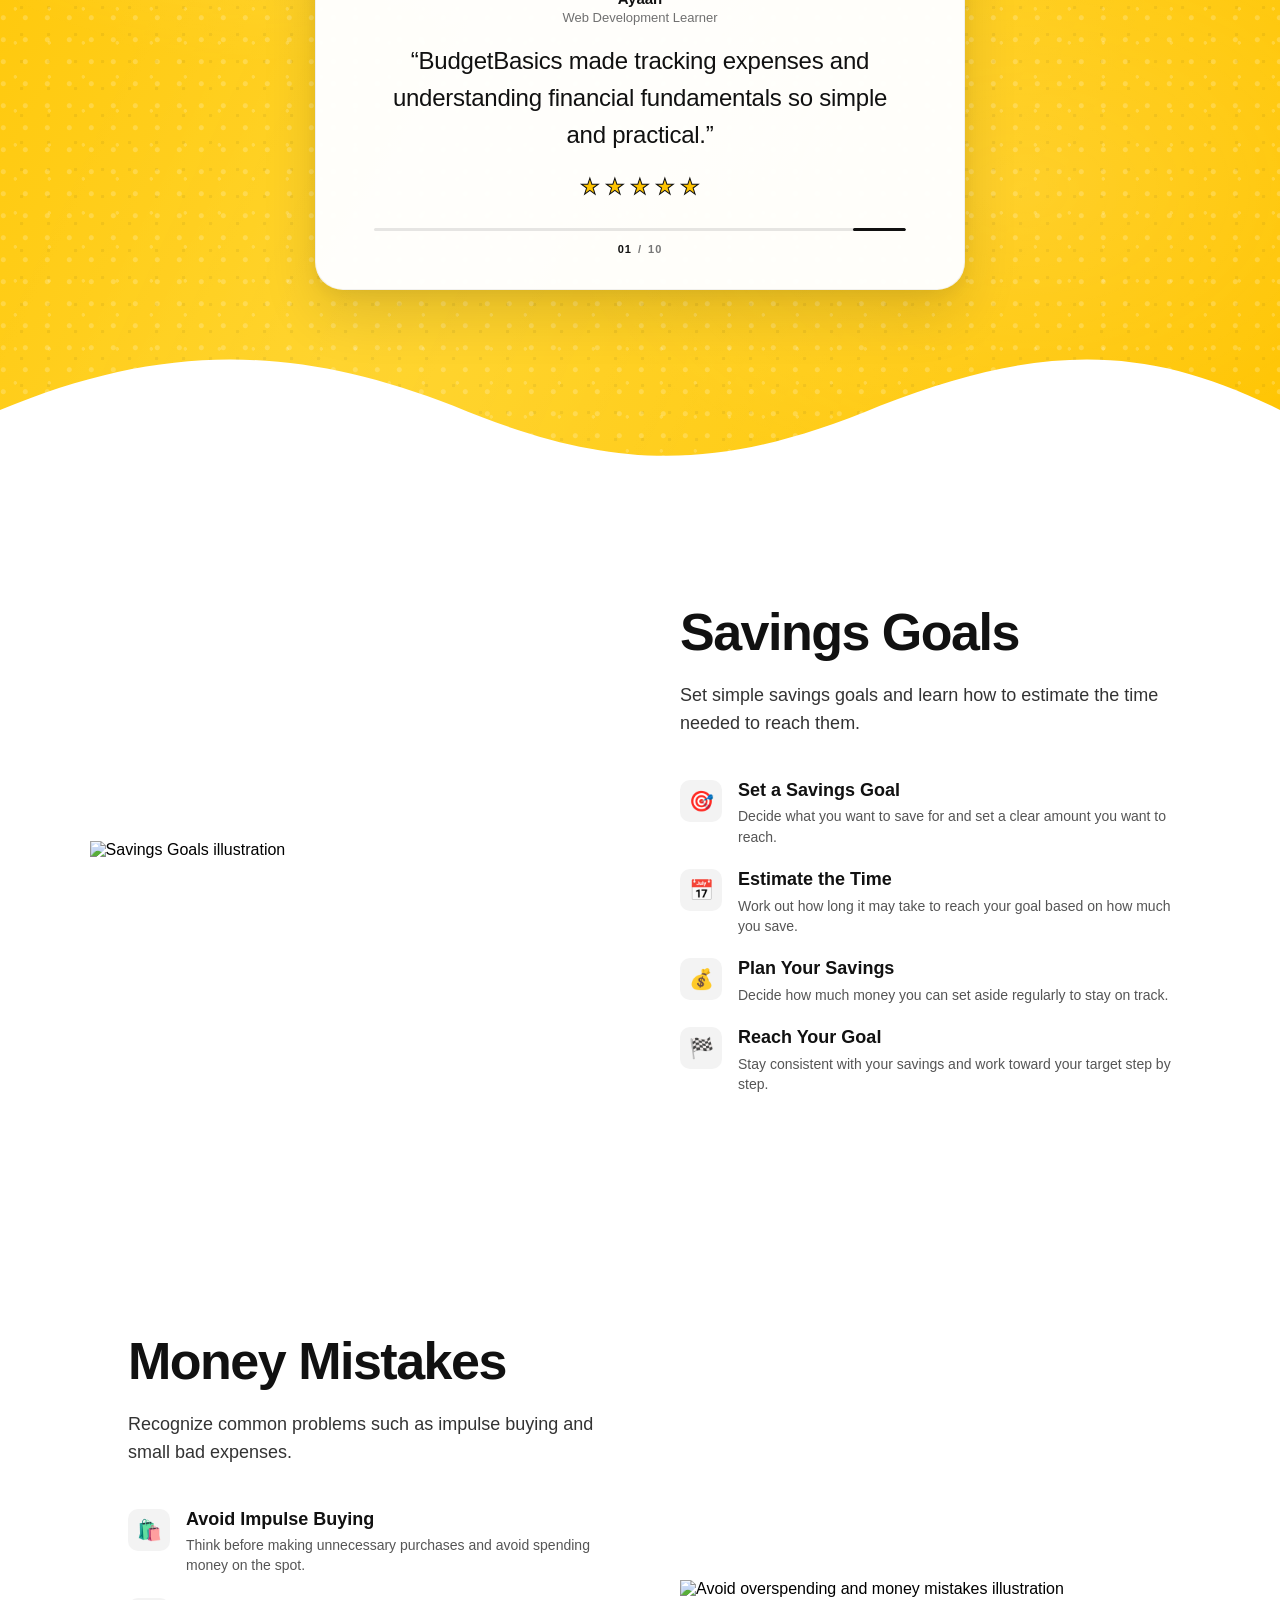
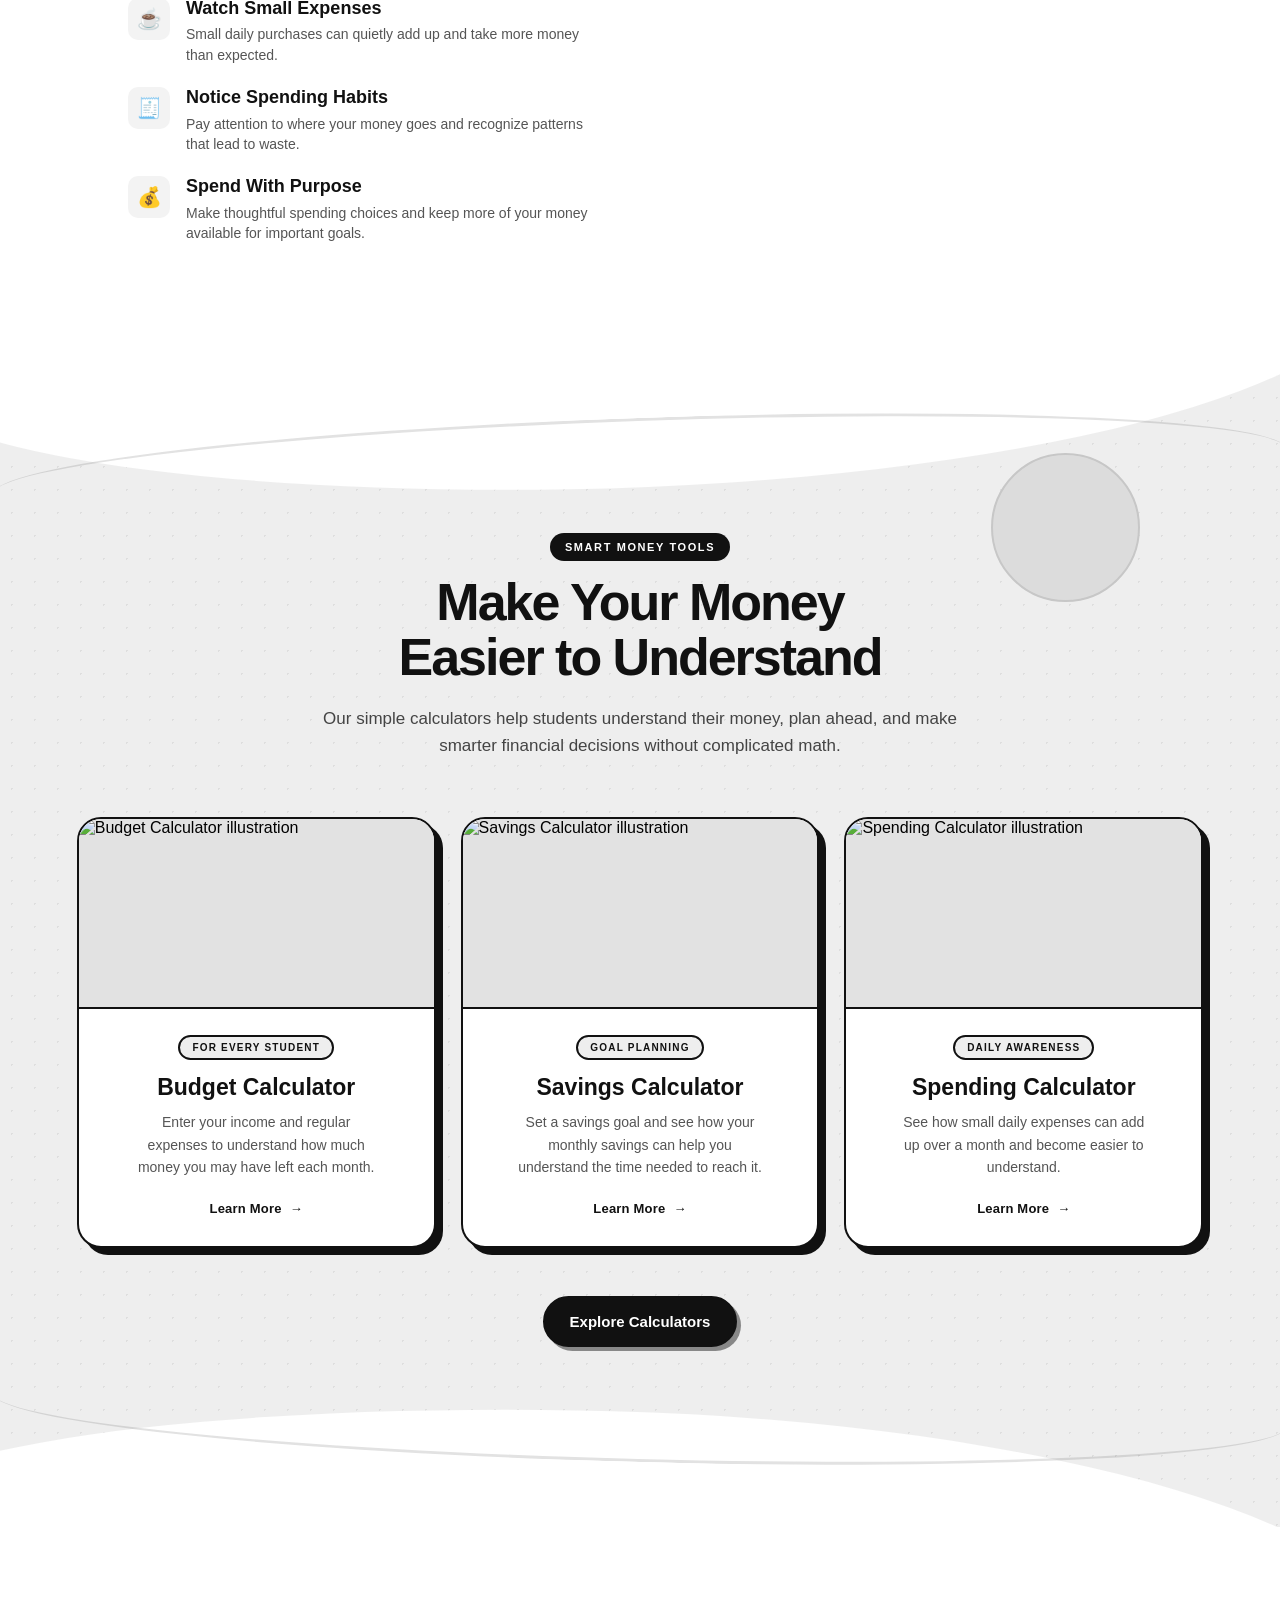
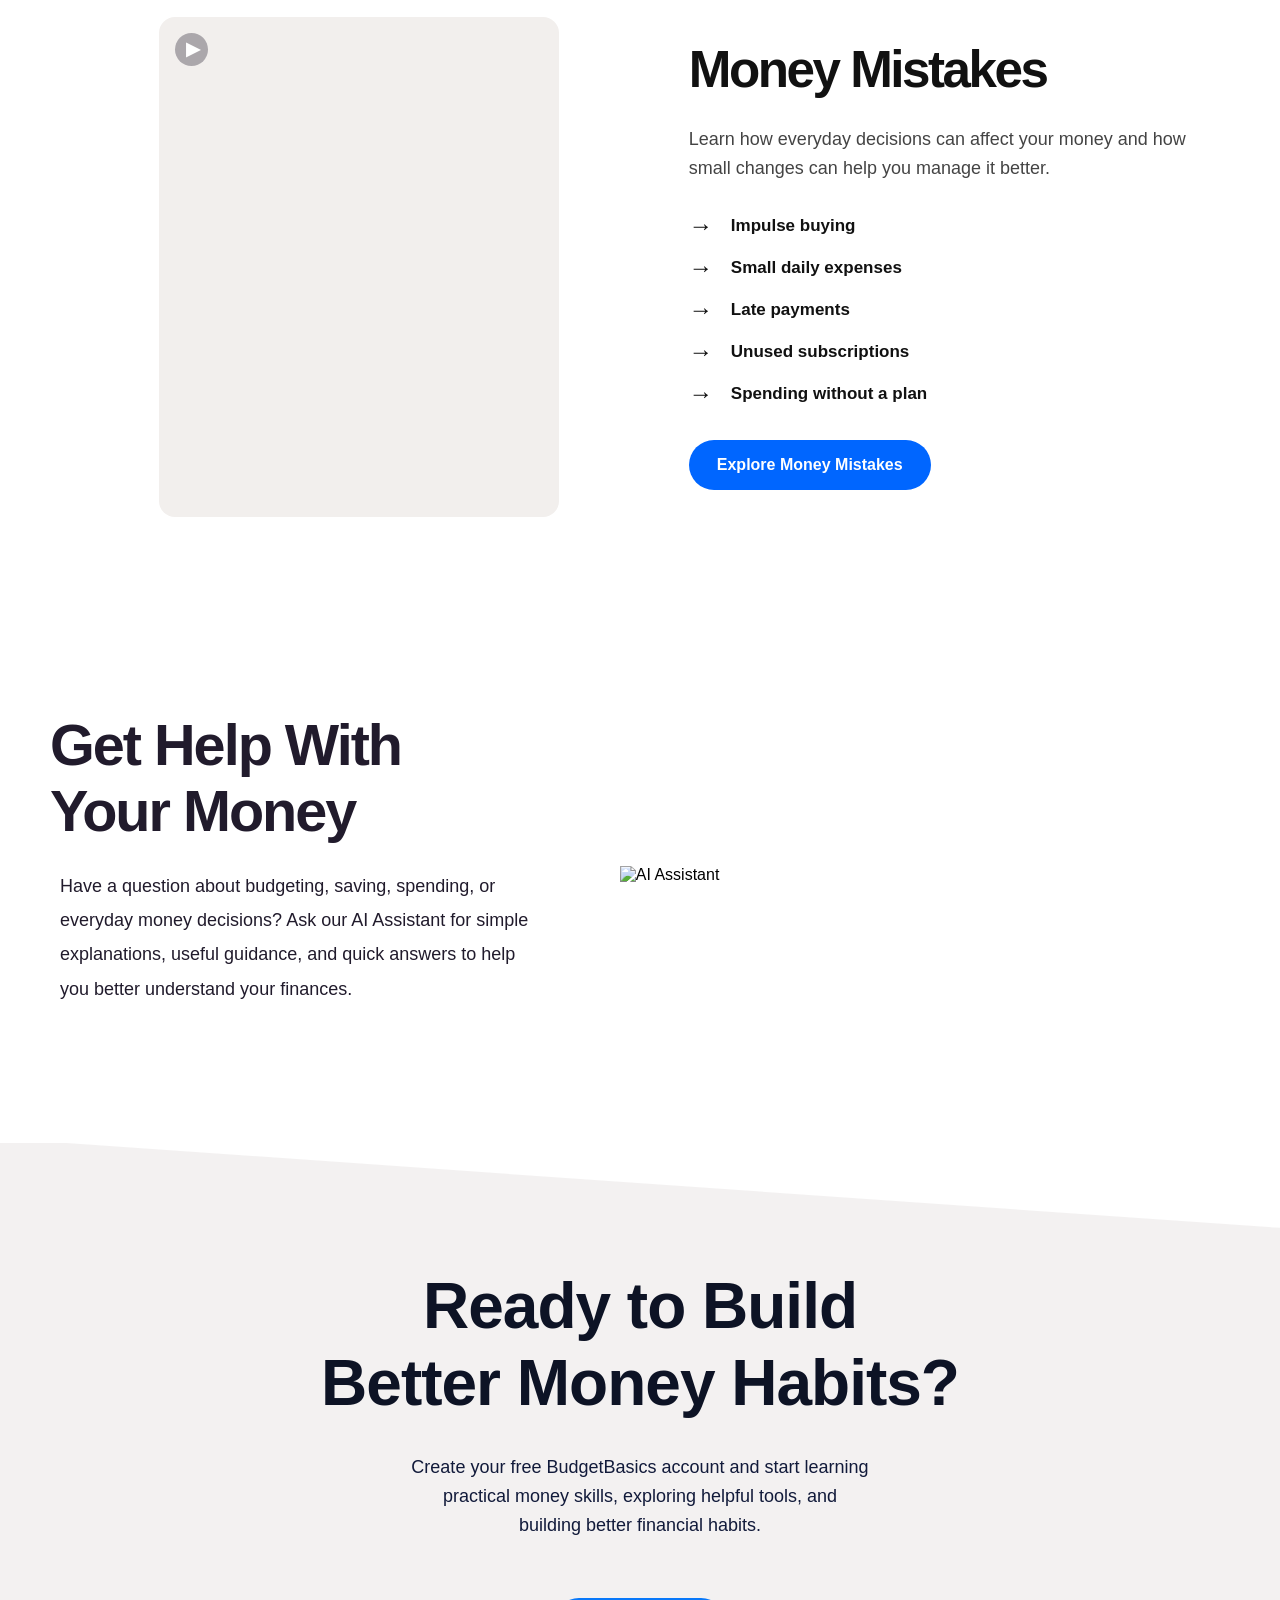
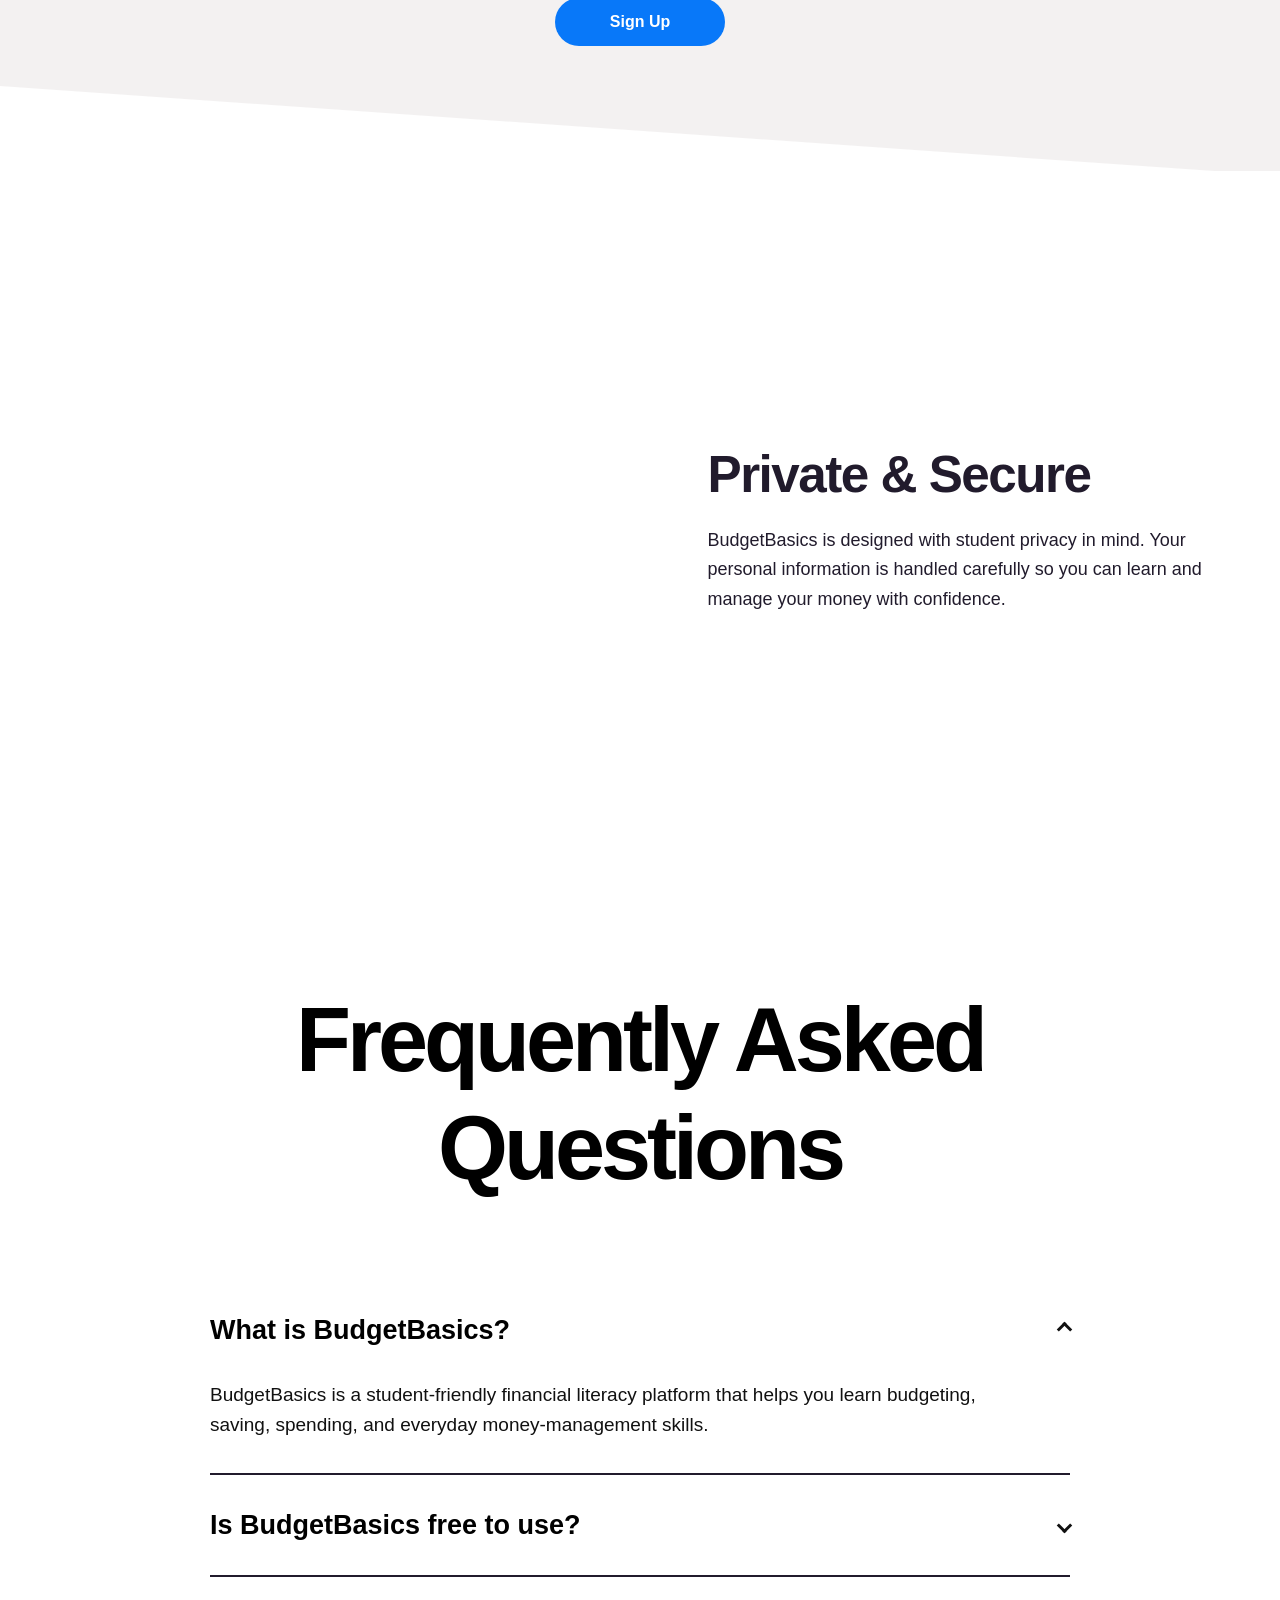
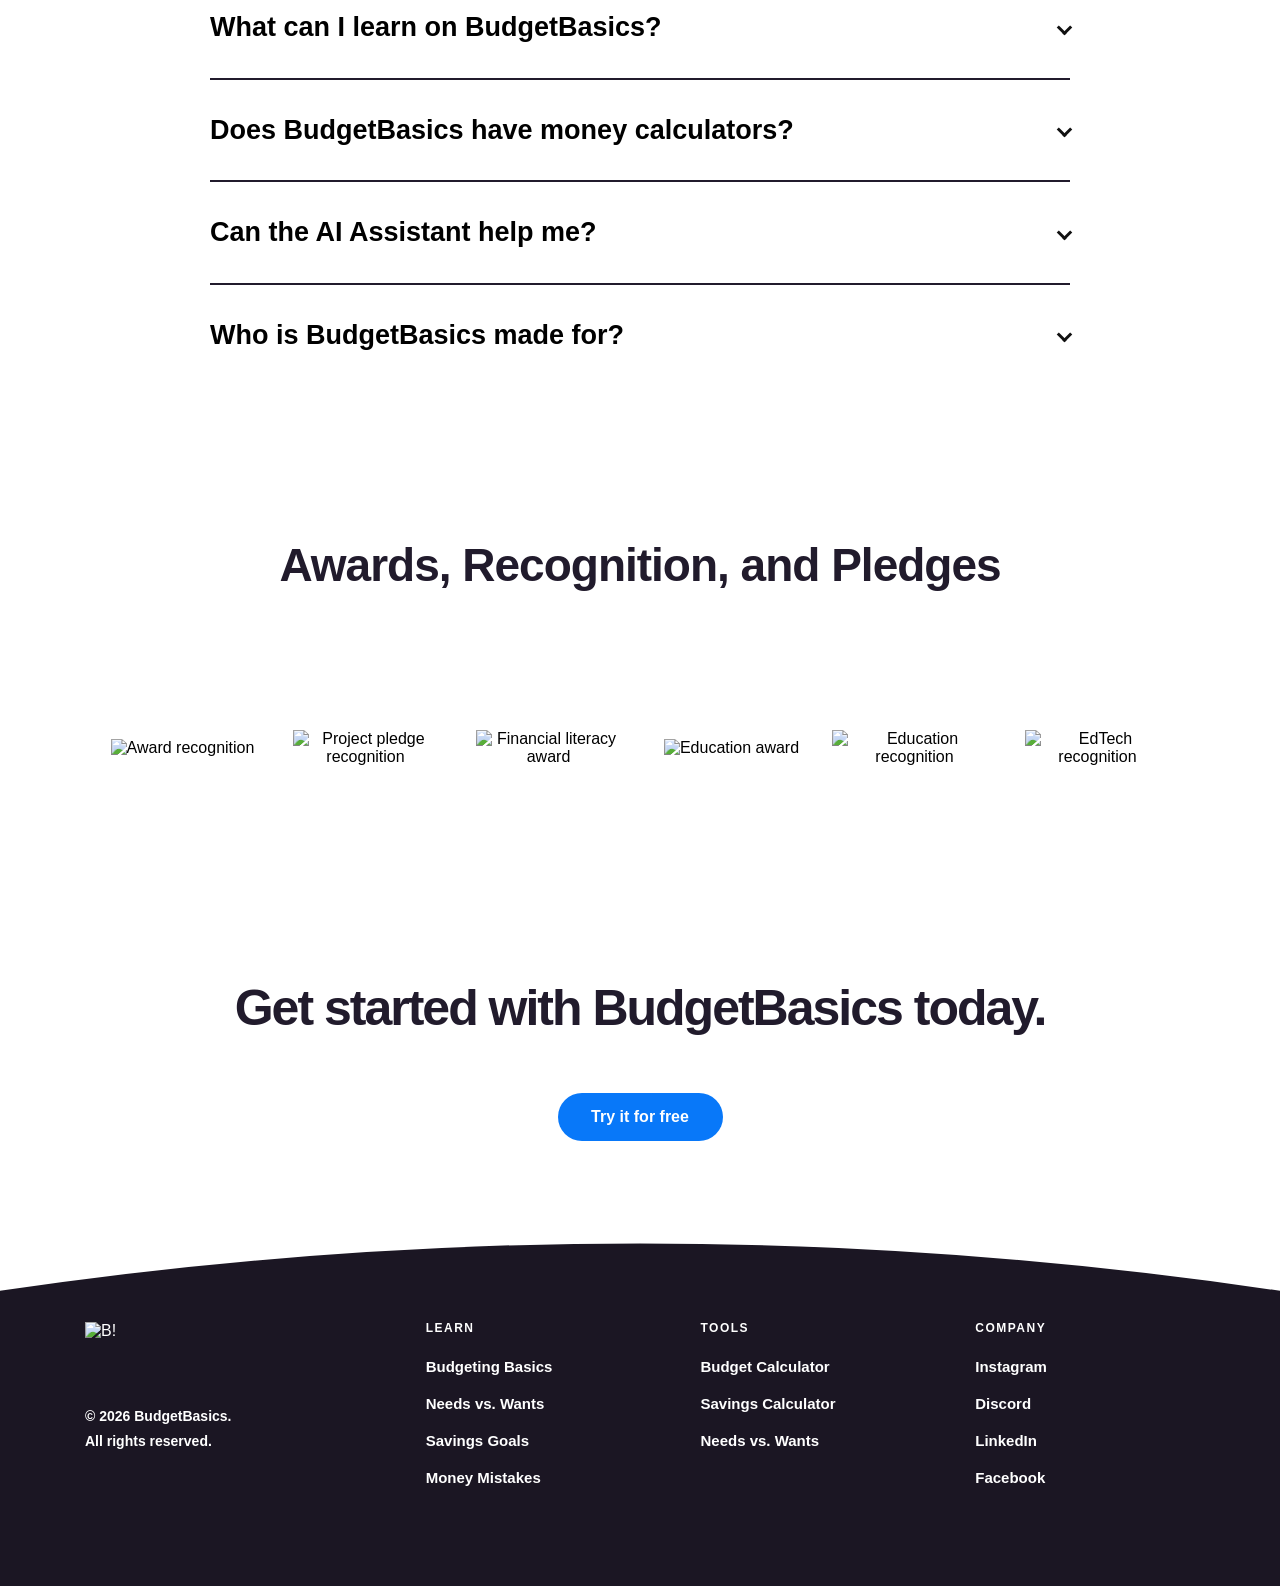
==== commit d6d7aa58: "Add files via upload" ====
--- a/index.html
+++ b/index.html
@@ -20,21 +20,19 @@
 
 </head>
 
+
 <body>
 
 
-<!-- =========================
-     HEADER / NAVBAR
-========================= -->
-
 <header class="header">
 
     <nav class="navbar">
 
         <!-- LOGO -->
+
         <div class="logo">
 
-            <a href="index.html">
+            <a href="#">
 
                 <img
                     class="desktop-logo"
@@ -44,12 +42,13 @@
 
             </a>
 
-            <a href="index.html">
+
+            <a href="#">
 
                 <img
                     class="mobile-logo"
                     src="images/favicon.ico"
-                    alt="BudgetBasics"
+                    alt="B!"
                 >
 
             </a>
@@ -62,7 +61,7 @@
         <ul class="nav-links" id="navLinks">
 
             <li>
-                <a href="index.html" class="active">Home</a>
+                <a href="index.html">Home</a>
             </li>
 
             <li>
@@ -78,19 +77,19 @@
             </li>
 
             <li>
-                <a href="ai-assistant.html">AI Assistant</a>
+                <a href="contact.html">Contact Us</a>
             </li>
 
             <li>
-                <a href="contact.html" class="btn-cta">
-                    Contact Us
+                <a href="signup.html" class="btn-cta">
+                    Sign Up
                 </a>
             </li>
 
         </ul>
 
 
-        <!-- MOBILE MENU -->
+        <!-- MOBILE HAMBURGER -->
 
         <div class="menu-toggle" id="mobileMenu">
 
@@ -107,15 +106,16 @@
 
     <div
         class="sidebar-overlay"
-        id="sidebarOverlay">
-    </div>
-
-
-    <!-- MOBILE SIDEBAR -->
+        id="sidebarOverlay"
+    ></div>
+
+
+    <!-- SIDEBAR -->
 
     <div
         class="sidebar-menu"
-        id="sidebarMenu">
+        id="sidebarMenu"
+    >
 
         <div class="sidebar-header">
 
@@ -123,7 +123,8 @@
 
             <span
                 class="close-btn"
-                id="closeBtn">
+                id="closeBtn"
+            >
                 &times;
             </span>
 
@@ -155,14 +156,7 @@
 
             <li>
                 <a href="mistakes.html">
-                    <span>Money Mistakes</span>
-                    <span class="arrow">&rsaquo;</span>
-                </a>
-            </li>
-
-            <li>
-                <a href="ai-assistant.html">
-                    <span>AI Assistant</span>
+                    <span>Mistakes</span>
                     <span class="arrow">&rsaquo;</span>
                 </a>
             </li>
@@ -174,6 +168,13 @@
                 </a>
             </li>
 
+            <li>
+                <a href="signup.html">
+                    <span>Sign Up</span>
+                    <span class="arrow">&rsaquo;</span>
+                </a>
+            </li>
+
         </ul>
 
 
@@ -189,7 +190,8 @@
                         viewBox="0 0 24 24"
                         width="22"
                         height="22"
-                        fill="currentColor">
+                        fill="currentColor"
+                    >
 
                         <path d="M24 12.073c0-6.627-5.373-12-12-12s-12 5.373-12 12c0 5.99 4.388 10.954 10.125 11.854v-8.385H7.078v-3.47h3.047V9.43c0-3.007 1.792-4.669 4.533-4.669 1.312 0 2.686.235 2.686.235v2.953H15.83c-1.491 0-1.956.925-1.956 1.874v2.25h3.328l-.532 3.47h-2.796v8.385C19.612 23.027 24 18.062 24 12.073z"/>
 
@@ -200,15 +202,20 @@
 
                 <!-- INSTAGRAM -->
 
-                <a href="#" target="_blank">
+                <a
+                    href="#"
+                    target="_blank"
+                    style="margin-top: 2px;"
+                >
 
                     <svg
                         viewBox="0 0 24 24"
                         width="22"
                         height="22"
-                        fill="currentColor">
-
-                        <path d="M12 2.163c3.204 0 3.584.012 4.85.07 3.252.148 4.771 1.691 4.919 4.919.058 1.265.069 1.645.069 4.849 0 3.205-.012 3.584-.069 4.849-.149 3.225-1.664 4.771-4.919 4.919-1.266.058-1.644.07-4.85.07-3.204 0-3.584-.012-4.849-.07-3.26-.149-4.771-1.699-4.919-4.92-.058-1.644-.07-4.849 0-3.204.013-3.583.07-4.849.149-3.227 1.664-4.771 4.919-4.919 1.266-.057 1.645-.069 4.849-.069zm0-2.163c-3.259 0-3.667.014-4.947.072-4.358.2-6.78 2.618-6.98 6.98-.059 1.281-.073 1.689-.073 4.948 0 3.259.014 3.668.072 4.948.2 4.358 2.618 6.78 6.98 6.98 1.281.058 1.689.072 4.948.072 3.259 0 3.668-.014 4.948-.072 4.354-.2 6.782-2.618-6.979-6.98-.059-1.28-.073-1.689-.073-4.948 0-3.204-.014-3.667-.072-4.947-.196-4.354-2.617-6.78-6.979-6.98-1.281-.059-1.69-.073-4.949-.073zm0 5.838c-3.403 0-6.162 2.759-6.162 6.162s2.759 6.163 6.162 6.163 6.162-2.759 6.162-6.163c0-3.403-2.759-6.162-6.162-6.162zm0 10.162c-2.209 0-4-1.79-4-4 0-2.209 1.791-4 4-4s4 1.791 4 4c0 2.21-1.791 4-4 4zm6.406-11.845c-.796 0-1.441.645-1.441 1.44s.645 1.44 1.441 1.44c.795 0 1.439-.645 1.439-1.44s-.644-1.44-1.439-1.44z"/>
+                        fill="currentColor"
+                    >
+
+                        <path d="M12 2.163c3.204 0 3.584.012 4.85.07 3.252.148 4.771 1.691 4.919 4.919.058 1.265.069 1.645.069 4.849 0 3.205-.012 3.584-.069 4.849-.149 3.225-1.664 4.771-4.919 4.919-1.266.058-1.644.07-4.85.07-3.204 0-3.584-.012-4.849-.07-3.26-.149-4.771-1.699-4.919-4.92-.058-1.644-.07-4.849 0-3.204.013-3.583.07-4.849.149-3.227 1.664-4.771 4.919-4.919 1.266-.057 1.645-.069 4.849-.069zm0-2.163c-3.259 0-3.667.014-4.947.072-4.358.2-6.78 2.618-6.98 6.98-.059 1.281-.073 1.689-.073 4.948 0 3.259.014 3.668.072 4.948.2 4.358 2.618 6.78 6.98 6.98 1.281.058 1.689.072 4.948.072 3.259 0 3.668-.014 4.948-.072 4.354-.2 6.782-2.618 6.979-6.98.059-1.28.073-1.689.073-4.948 0-3.204-.014-3.667-.072-4.947-.196-4.354-2.617-6.78-6.979-6.98-1.281-.059-1.69-.073-4.949-.073zm0 5.838c-3.403 0-6.162 2.759-6.162 6.162s2.759 6.163 6.162 6.163 6.162-2.759 6.162-6.163c0-3.403-2.759-6.162-6.162-6.162zm0 10.162c-2.209 0-4-1.79-4-4 0-2.209 1.791-4 4-4s4 1.79 4 4c0 2.21-1.791 4-4 4zm6.406-11.845c-.796 0-1.441.645-1.441 1.44s.645 1.44 1.441 1.44c.795 0 1.439-.645 1.439-1.44s-.644-1.44-1.439-1.44z"/>
 
                     </svg>
 
@@ -223,9 +230,10 @@
                         viewBox="0 0 24 24"
                         width="22"
                         height="22"
-                        fill="currentColor">
-
-                        <path d="M20.317 4.37a19.791 19.791 0 0 0-4.885-1.515.074.074 0 0 0-.079.037c-.21.375-.444.864-.608 1.25a18.27 18.27 0 0 0-5.487 0 12.64 12.64 0 0 0-.617-1.25.077.077 0 0 0-.079-.037A19.736 19.736 0 0 0 3.677 4.37a.07.07 0 0 0-.032.027C.533 9.046-.32 13.58.099 18.057a.082.082 0 0 0 .031.057 19.9 19.9 0 0 0 5.993 3.03.078.078 0 0 0 .084-.028c.462-.63.874-1.295 1.226-1.994.021-.041.001-.09-.041-.106a13.107 13.107 0 0 1-1.872-.892.077.077 0 0 1-.008-.128 10.2 10.2 0 0 0 .372-.292.074.074 0 0 1 .077-.01c3.927 1.793 8.18 1.793 12.061 0a.074.074 0 0 1 .078.01c.12.098.246.198.373.292a.077.077 0 0 1-.006.127 12.299 12.299 0 0 1-1.873.892.077.077 0 0 0-.041.107c.36.698.772 1.362 1.225 1.993a.076.076 0 0 0 .084.028 19.839 19.839 0 0 0 6.002-3.03.077.077 0 0 0 .032-.054c.5-5.177-.838-9.674-3.549-13.66a.061.061 0 0 0-.031-.028zM8.02 15.33c-1.183 0-2.157-1.085-2.157-2.419 0-1.333.956-2.419 2.157-2.419 1.21 0 2.176 1.096 2.157 2.42 0 1.333-.956 2.418-2.157 2.418zm7.975 0c-1.183 0-2.157-1.085-2.157-2.419 0-1.333.955-2.419 2.157-2.419 1.21 0 2.176 1.096 2.157 2.42 0 1.333-.956 2.418-2.157 2.418z"/>
+                        fill="currentColor"
+                    >
+
+                        <path d="M20.317 4.37a19.791 19.791 0 0 0-4.885-1.515.074.074 0 0 0-.079.037c-.21.375-.444.864-.608 1.25a18.27 18.27 0 0 0-5.487 0 12.64 12.64 0 0 0-.617-1.25.077.077 0 0 0-.079-.037A19.736 19.736 0 0 0 3.677 4.37a.07.07 0 0 0-.032.027C.533 9.046-.32 13.58.099 18.057a.082.082 0 0 0 .031.057 19.9 19.9 0 0 0 5.993 3.03.078.078 0 0 0 .084-.028c.462-.63.874-1.295 1.226-1.994.021-.041.001-.09-.041-.106a13.107 13.107 0 0 1-1.872-.892.077.077 0 0 1-.008-.128 10.2 10.2 0 0 0 .372-.292.074.074 0 0 1 .077-.01c3.927 1.793 8.18 1.793 12.061 0a.074.074 0 0 1 .078.01c.12.098.246.198.373.292a.077.077 0 0 1-.006.127 12.299 12.299 0 0 1-1.873.892.077.077 0 0 0-.041.107c.36.698.772 1.362 1.225 1.993a.076.076 0 0 0 .084.028 19.839 19.839 0 0 0 6.002-3.03.077.077 0 0 0 .032-.054c.5-5.177-.838-9.674-3.549-13.66a.061.061 0 0 0-.031-.028zM8.02 15.33c-1.183 0-2.157-1.085-2.157-2.419 0-1.333.956-2.419 2.157-2.419 1.21 0 2.176 1.096 2.157 2.42 0 1.333-.956 2.418-2.157 2.418zm7.975 0c-1.183 0-2.157-1.085-2.157-2.419 0-1.333.955-2.419 2.157-2.419 1.21 0 2.176 1.096 2.157 2.42 0 1.333-.946 2.418-2.157 2.418z"/>
 
                     </svg>
 
@@ -246,31 +254,22 @@
 
 
 
-<!-- =========================
-     MAIN
-========================= -->
-
 <main>
 
 
-<!-- HERO -->
+<!-- =========================================================
+     HERO
+========================================================= -->
 
 <section class="hero" id="home">
 
-    <div class="hero-glow glow-one"></div>
-    <div class="hero-glow glow-two"></div>
-
     <div class="hero-content">
 
-        <span class="hero-badge">
-            SMART MONEY • BETTER FUTURE
-        </span>
-
-        <h1>
+        <h1 style="line-height: 1.10;">
 
             Real-World<br>
 
-            <span>Financial Literacy</span>
+            Financial Literacy
 
         </h1>
 
@@ -287,12 +286,10 @@
 
             <a
                 href="#learn"
-                class="hero-btn">
-
+                class="hero-btn"
+                style="border-radius: 100px;"
+            >
                 Start Learning
-
-                <span>→</span>
-
             </a>
 
         </div>
@@ -300,10 +297,14 @@
 
         <a
             href="#learn"
-            class="hero-link">
-
+            style="
+                text-decoration: none;
+                letter-spacing: 2px;
+                padding: 5px;
+            "
+            class="hero-link"
+        >
             Build Better Money Habits
-
         </a>
 
 
@@ -314,10 +315,8 @@
             </p>
 
             <span>
-
                 Learn budgeting, build saving habits, avoid common money mistakes,
                 and make smarter spending decisions.
-
             </span>
 
         </div>
@@ -328,15 +327,11 @@
 
 
 
-<!-- VIDEO -->
+<!-- =========================================================
+     VIDEO SECTION
+========================================================= -->
 
 <section class="video-section">
-
-    <div class="section-label">
-        <span></span>
-        BUDGETBASICS
-        <span></span>
-    </div>
 
     <div class="video-container">
 
@@ -346,28 +341,28 @@
             autoplay
             muted
             loop
-            playsinline>
+            playsinline
+        >
 
             <source
                 src="videos/BudgetBasics_logo_appearing_on_t…_20260923221351.mp4"
-                type="video/mp4">
+                type="video/mp4"
+            >
 
             Your browser does not support the video tag.
 
         </video>
-
-
-        <div class="video-overlay"></div>
 
 
         <button
             class="video-toggle"
             id="videoToggle"
             type="button"
-            aria-label="Pause video">
+            aria-label="Pause video"
+        >
 
             <span class="pause-icon">
-                II
+                I I
             </span>
 
             <span class="play-icon">
@@ -382,41 +377,35 @@
 
 
 
-<!-- FOUR PRINCIPLES -->
+<!-- =========================================================
+     FOUR PRINCIPLES
+========================================================= -->
 
 <section
     class="financial-literacy"
-    id="learn">
-
-    <div class="section-heading">
-
-        <span class="mini-label">
-            START HERE
-        </span>
-
-        <h2>
-            Build Better Money Habits
-        </h2>
-
-        <p class="literacy-intro">
-
-            Learn how to manage your money with simple budgeting lessons,
-            practical examples, and interactive tools designed for students
-            and beginners.
-
-        </p>
-
-    </div>
+    id="learn"
+>
+
+    <h2>
+        Build Better Money Habits
+    </h2>
+
+
+    <p class="literacy-intro">
+
+        Learn how to manage your money with simple budgeting lessons,
+        practical examples, and interactive tools designed for students
+        and beginners.
+
+    </p>
 
 
     <div class="literacy-grid">
 
 
+        <!-- PRINCIPLE 01 -->
+
         <div class="literacy-card">
-
-            <div class="card-number">
-                01
-            </div>
 
             <div class="literacy-line"></div>
 
@@ -433,17 +422,12 @@
                 through examples.
             </p>
 
-            <span class="card-arrow">↗</span>
-
-        </div>
-
-
+        </div>
+
+
+        <!-- PRINCIPLE 02 -->
 
         <div class="literacy-card">
-
-            <div class="card-number">
-                02
-            </div>
 
             <div class="literacy-line"></div>
 
@@ -460,17 +444,12 @@
                 it from bad purchases.
             </p>
 
-            <span class="card-arrow">↗</span>
-
-        </div>
-
-
+        </div>
+
+
+        <!-- PRINCIPLE 03 -->
 
         <div class="literacy-card">
-
-            <div class="card-number">
-                03
-            </div>
 
             <div class="literacy-line"></div>
 
@@ -486,17 +465,12 @@
                 Set simple savings goals, estimate the needed time for them.
             </p>
 
-            <span class="card-arrow">↗</span>
-
-        </div>
-
-
+        </div>
+
+
+        <!-- PRINCIPLE 04 -->
 
         <div class="literacy-card">
-
-            <div class="card-number">
-                04
-            </div>
 
             <div class="literacy-line"></div>
 
@@ -513,8 +487,6 @@
                 small bad expenses.
             </p>
 
-            <span class="card-arrow">↗</span>
-
         </div>
 
     </div>
@@ -523,21 +495,18 @@
 
 
 
-<!-- CONTACT CTA -->
+<!-- =========================================================
+     CONTACT US
+========================================================= -->
 
 <section
     class="contact-section"
-    id="contact">
-
-    <div class="contact-pattern"></div>
+    id="contact"
+>
 
     <div class="contact-content">
 
-        <span class="mini-label light-label">
-            NEED HELP?
-        </span>
-
-        <h2>
+        <h2 style="line-height: 1.25;">
 
             Questions?<br>
 
@@ -555,13 +524,10 @@
 
 
         <a
-            href="contact.html"
-            class="contact-button">
-
+            href="#contact"
+            class="contact-button"
+        >
             Contact Us
-
-            <span>→</span>
-
         </a>
 
     </div>
@@ -570,35 +536,32 @@
 
 
 
-<!-- BUDGETING BASICS -->
+<!-- =========================================================
+     PRINCIPLE 01
+     BUDGETING BASICS
+========================================================= -->
 
 <section class="budgeting-basics-section">
 
     <div class="budgeting-basics-container">
 
 
-        <!-- IMAGE -->
+        <!-- LEFT IMAGE -->
 
         <div class="budgeting-basics-image">
-
-            <div class="image-number">
-                01
-            </div>
 
             <img
                 src="images/ChatGPT Image Sep 24, 2026, 03_21_43 AM.png"
-                alt="Budgeting Basics illustration">
-
-        </div>
-
-
-        <!-- CONTENT -->
+                alt="Budgeting Basics illustration"
+            >
+
+        </div>
+
+
+        <!-- RIGHT CONTENT -->
 
         <div class="budgeting-basics-content">
 
-            <span class="mini-label">
-                PRINCIPLE 01
-            </span>
 
 
             <h2>
@@ -613,9 +576,10 @@
 
             </p>
 
-
             <div class="budgeting-points">
 
+
+                <!-- POINT 01 -->
 
                 <div class="budgeting-point">
 
@@ -639,6 +603,7 @@
                 </div>
 
 
+                <!-- POINT 02 -->
 
                 <div class="budgeting-point">
 
@@ -662,6 +627,7 @@
                 </div>
 
 
+                <!-- POINT 03 -->
 
                 <div class="budgeting-point">
 
@@ -685,6 +651,7 @@
                 </div>
 
 
+                <!-- POINT 04 -->
 
                 <div class="budgeting-point">
 
@@ -718,16 +685,18 @@
 
 
 
-<!-- NEEDS VS WANTS -->
+<!-- =========================================================
+     PRINCIPLE 02
+     NEEDS VS. WANTS
+========================================================= -->
 
 <section class="needs-wants-section">
 
 
+    <!-- LEFT CONTENT -->
+
     <div class="needs-wants-content">
 
-        <span class="mini-label">
-            PRINCIPLE 02
-        </span>
 
 
         <h2>
@@ -743,14 +712,19 @@
         </p>
 
 
+        <!-- FOUR POINTS -->
+
         <div class="needs-wants-points">
 
+
+            <!-- POINT 01 -->
 
             <div class="needs-wants-point">
 
                 <div class="point-icon">
                     🏠
                 </div>
+
 
                 <div class="point-text">
 
@@ -768,12 +742,14 @@
             </div>
 
 
+            <!-- POINT 02 -->
 
             <div class="needs-wants-point">
 
                 <div class="point-icon">
                     🛍️
                 </div>
+
 
                 <div class="point-text">
 
@@ -791,12 +767,14 @@
             </div>
 
 
+            <!-- POINT 03 -->
 
             <div class="needs-wants-point">
 
                 <div class="point-icon">
                     💭
                 </div>
+
 
                 <div class="point-text">
 
@@ -814,12 +792,14 @@
             </div>
 
 
+            <!-- POINT 04 -->
 
             <div class="needs-wants-point">
 
                 <div class="point-icon">
                     💰
                 </div>
+
 
                 <div class="point-text">
 
@@ -843,15 +823,14 @@
 
 
 
+    <!-- RIGHT IMAGE -->
+
     <div class="needs-wants-image">
-
-        <div class="image-number">
-            02
-        </div>
 
         <img
             src="images/ChatGPT Image Sep 24, 2026, 04_18_14 AM.png"
-            alt="Needs and wants financial education illustration">
+            alt="Needs and wants financial education illustration"
+        >
 
     </div>
 
@@ -859,12 +838,1623 @@
 </section>
 
 
+<!-- =========================================================
+     BUDGETBASICS — STUDENT TESTIMONIALS
+========================================================= -->
+
+<section class="bb-testimonials">
+
+    <!-- TOP WAVE -->
+    <div class="bb-wave bb-wave-top">
+        <svg viewBox="0 0 1440 180" preserveAspectRatio="none">
+            <path d="
+                M0 90
+                C180 175 330 175 510 95
+                C690 15 810 15 990 95
+                C1170 175 1290 175 1440 90
+                L1440 0
+                L0 0
+                Z
+            "></path>
+        </svg>
+    </div>
+
+
+    <!-- TEXTURE -->
+    <div class="bb-texture"></div>
+
+
+    <!-- CONTENT -->
+    <div class="bb-testimonials-inner">
+
+        <header class="bb-testimonials-heading">
+
+            <span class="bb-eyebrow">
+                Student Feedback
+            </span>
+
+            <h2>
+                What Students Are Saying
+            </h2>
+
+            <p>
+                See how BudgetBasics makes learning everyday money skills
+                simple, practical, and easier to understand.
+            </p>
+
+        </header>
+
+
+        <!-- TESTIMONIAL CAROUSEL -->
+        <div class="bb-testimonial-carousel">
+
+            <div class="bb-testimonial-card">
+
+                <!-- QUOTE SYMBOL -->
+                <div class="bb-quote-mark">
+                    “
+                </div>
+
+
+                <!-- STUDENT -->
+                <div class="bb-student">
+
+                    <div class="bb-avatar">
+                        A
+                    </div>
+
+                    <div class="bb-student-info">
+
+                        <strong>
+                            Ayesha
+                        </strong>
+
+                        <span>
+                            Web Development Learner
+                        </span>
+
+                    </div>
+
+                </div>
+
+
+                <!-- QUOTE -->
+                <blockquote class="bb-quote">
+                    BudgetBasics made tracking expenses and understanding
+                    financial fundamentals so simple and practical.
+                </blockquote>
+
+
+                <!-- STARS -->
+                <div class="bb-stars" aria-label="5 out of 5 stars">
+                    <span>★</span>
+                    <span>★</span>
+                    <span>★</span>
+                    <span>★</span>
+                    <span>★</span>
+                </div>
+
+
+                <!-- CAROUSEL CONTROL -->
+                <div class="bb-carousel-footer">
+
+                    <div class="bb-progress">
+                        <div class="bb-progress-bar"></div>
+                    </div>
+
+                    <div class="bb-counter">
+                        <span class="bb-current">01</span>
+                        <span>/</span>
+                        <span>10</span>
+                    </div>
+
+                </div>
+
+            </div>
+
+        </div>
+
+    </div>
+
+
+    <!-- BOTTOM WAVE -->
+    <div class="bb-wave bb-wave-bottom">
+        <svg viewBox="0 0 1440 180" preserveAspectRatio="none">
+            <path d="
+                M0 90
+                C180 10 330 10 510 85
+                C690 165 810 165 990 85
+                C1170 10 1290 10 1440 90
+                L1440 180
+                L0 180
+                Z
+            "></path>
+        </svg>
+    </div>
+
+</section>
+
+<!-- =========================================================
+     PRINCIPLE 03
+     PLAN AHEAD — SAVINGS GOALS
+========================================================= -->
+
+<section class="plan-ahead-section">
+
+    <div class="plan-ahead-container">
+
+
+        <!-- LEFT IMAGE -->
+
+        <div class="plan-ahead-image">
+
+            <img
+                src="images/ChatGPT Image Sep 24, 2026, 08_48_49 PM.png"
+                alt="Savings Goals illustration"
+            >
+
+        </div>
+
+
+        <!-- RIGHT CONTENT -->
+
+        <div class="plan-ahead-content">
+
+
+            <h2>
+                Savings Goals
+            </h2>
+
+
+            <p class="plan-ahead-intro">
+
+                Set simple savings goals and learn how to estimate
+                the time needed to reach them.
+
+            </p>
+
+
+            <div class="plan-ahead-points">
+
+
+                <!-- POINT 01 -->
+
+                <div class="plan-ahead-point">
+
+                    <span class="plan-ahead-icon">
+                        🎯
+                    </span>
+
+                    <div>
+
+                        <h3>
+                            Set a Savings Goal
+                        </h3>
+
+                        <p>
+                            Decide what you want to save for and
+                            set a clear amount you want to reach.
+                        </p>
+
+                    </div>
+
+                </div>
+
+
+                <!-- POINT 02 -->
+
+                <div class="plan-ahead-point">
+
+                    <span class="plan-ahead-icon">
+                        📅
+                    </span>
+
+                    <div>
+
+                        <h3>
+                            Estimate the Time
+                        </h3>
+
+                        <p>
+                            Work out how long it may take to reach
+                            your goal based on how much you save.
+                        </p>
+
+                    </div>
+
+                </div>
+
+
+                <!-- POINT 03 -->
+
+                <div class="plan-ahead-point">
+
+                    <span class="plan-ahead-icon">
+                        💰
+                    </span>
+
+                    <div>
+
+                        <h3>
+                            Plan Your Savings
+                        </h3>
+
+                        <p>
+                            Decide how much money you can set aside
+                            regularly to stay on track.
+                        </p>
+
+                    </div>
+
+                </div>
+
+
+                <!-- POINT 04 -->
+
+                <div class="plan-ahead-point">
+
+                    <span class="plan-ahead-icon">
+                        🏁
+                    </span>
+
+                    <div>
+
+                        <h3>
+                            Reach Your Goal
+                        </h3>
+
+                        <p>
+                            Stay consistent with your savings and
+                            work toward your target step by step.
+                        </p>
+
+                    </div>
+
+                </div>
+
+
+            </div>
+
+
+        </div>
+
+    </div>
+
+</section>
+
+
+
+<!-- =========================================================
+     PRINCIPLE 04
+     AVOID OVERSPENDING — MONEY MISTAKES
+========================================================= -->
+
+<section class="money-mistakes-section">
+
+    <div class="money-mistakes-container">
+
+
+        <!-- LEFT CONTENT -->
+
+        <div class="money-mistakes-content">
+
+            <h2>
+                Money Mistakes
+            </h2>
+
+
+            <p class="money-mistakes-intro">
+
+                Recognize common problems such as impulse buying
+                and small bad expenses.
+
+            </p>
+
+
+            <div class="money-mistakes-points">
+
+
+                <!-- POINT 01 -->
+
+                <div class="money-mistakes-point">
+
+                    <span class="money-mistakes-icon">
+                        🛍️
+                    </span>
+
+                    <div class="money-mistakes-point-text">
+
+                        <h3>
+                            Avoid Impulse Buying
+                        </h3>
+
+                        <p>
+                            Think before making unnecessary purchases
+                            and avoid spending money on the spot.
+                        </p>
+
+                    </div>
+
+                </div>
+
+
+                <!-- POINT 02 -->
+
+                <div class="money-mistakes-point">
+
+                    <span class="money-mistakes-icon">
+                        ☕
+                    </span>
+
+                    <div class="money-mistakes-point-text">
+
+                        <h3>
+                            Watch Small Expenses
+                        </h3>
+
+                        <p>
+                            Small daily purchases can quietly add up
+                            and take more money than expected.
+                        </p>
+
+                    </div>
+
+                </div>
+
+
+                <!-- POINT 03 -->
+
+                <div class="money-mistakes-point">
+
+                    <span class="money-mistakes-icon">
+                        🧾
+                    </span>
+
+                    <div class="money-mistakes-point-text">
+
+                        <h3>
+                            Notice Spending Habits
+                        </h3>
+
+                        <p>
+                            Pay attention to where your money goes
+                            and recognize patterns that lead to waste.
+                        </p>
+
+                    </div>
+
+                </div>
+
+
+                <!-- POINT 04 -->
+
+                <div class="money-mistakes-point">
+
+                    <span class="money-mistakes-icon">
+                        💰
+                    </span>
+
+                    <div class="money-mistakes-point-text">
+
+                        <h3>
+                            Spend With Purpose
+                        </h3>
+
+                        <p>
+                            Make thoughtful spending choices and keep
+                            more of your money available for important goals.
+                        </p>
+
+                    </div>
+
+                </div>
+
+
+            </div>
+
+        </div>
+
+
+        <!-- RIGHT IMAGE -->
+
+        <div class="money-mistakes-image">
+
+            <img
+                src="images/ChatGPT Image Sep 24, 2026, 09_07_34 PM.png"
+                alt="Avoid overspending and money mistakes illustration"
+            >
+
+        </div>
+
+
+    </div>
+
+</section>
+
+
+<!-- =========================================================
+     CALCULATORS PREVIEW
+========================================================= -->
+
+<section class="calculators-section" id="calculators">
+
+    <div class="calculators-container">
+
+        <div class="calculator-bottom-line"></div>
+
+        <div class="calculators-heading">
+
+            <span class="calculators-eyebrow">
+                SMART MONEY TOOLS
+            </span>
+
+            <h2>
+                Make Your Money<br>
+                Easier to Understand
+            </h2>
+
+            <p>
+                Our simple calculators help students understand
+                their money, plan ahead, and make smarter financial
+                decisions without complicated math.
+            </p>
+
+        </div>
+
+
+        <div class="calculator-preview-grid">
+
+            <!-- =================================================
+                 BUDGET
+            ================================================== -->
+
+            <div class="calculator-preview-card">
+
+                <div class="calculator-preview-image">
+                    <img src="images/Mitä veroja pienyrittäjä maksaa_.jpg" alt="Budget Calculator illustration">
+                </div>
+
+                <div class="calculator-preview-content">
+
+                    <span class="calculator-preview-tag">
+                        FOR EVERY STUDENT
+                    </span>
+
+                    <h3>
+                        Budget Calculator
+                    </h3>
+
+                    <p style="max-width: 250px;">
+                        Enter your income and regular expenses to
+                        understand how much money you may have left
+                        each month.
+                    </p>
+
+                    <a href="calculators.html#budget" class="calculator-preview-link">
+                        Learn More <span>&rarr;</span>
+                    </a>
+
+                </div>
+
+            </div>
+
+
+            <!-- =================================================
+                 SAVINGS
+            ================================================== -->
+
+            <div class="calculator-preview-card">
+
+                <div class="calculator-preview-image">
+                    <img src="images/How to Protect Your Retirement Income_ Strategies for a Secure Future - Think Different.jpg" alt="Savings Calculator illustration">
+                </div>
+
+                <div class="calculator-preview-content">
+
+                    <span class="calculator-preview-tag">
+                        GOAL PLANNING
+                    </span>
+
+                    <h3>
+                        Savings Calculator
+                    </h3>
+
+                    <p style="max-width: 250px;">
+                        Set a savings goal and see how your monthly
+                        savings can help you understand the time
+                        needed to reach it.
+                    </p>
+
+                    <a href="calculators.html#savings" class="calculator-preview-link">
+                        Learn More <span>&rarr;</span>
+                    </a>
+
+                </div>
+
+            </div>
+
+
+            <!-- =================================================
+                 SPENDING
+            ================================================== -->
+
+            <div class="calculator-preview-card">
+
+                <div class="calculator-preview-image">
+                    <img src="images/Janice Chang's art comes from the tapestry of___.jpg" alt="Spending Calculator illustration">
+                </div>
+
+                <div class="calculator-preview-content">
+
+                    <span class="calculator-preview-tag">
+                        DAILY AWARENESS
+                    </span>
+
+                    <h3>
+                        Spending Calculator
+                    </h3>
+
+                    <p style="max-width: 250px;">
+                        See how small daily expenses can add up over
+                        a month and become easier to understand.
+                    </p>
+
+                    <a href="calculators.html#spending" class="calculator-preview-link">
+                        Learn More <span>&rarr;</span>
+                    </a>
+
+                </div>
+
+            </div>
+
+        </div>
+
+
+        <div class="calculators-preview-action">
+
+            <a href="calculators.html" class="calculator-explore-button">
+                Explore Calculators
+            </a>
+
+        </div>
+
+    </div>
+
+</section>
+
+
+<!-- =========================================================
+     MONEY MISTAKES — VIDEO SECTION
+========================================================= -->
+
+<section class="money-mistakes-video-section">
+
+    <div class="money-mistakes-video-wrapper">
+
+        <!-- LEFT: VIDEO -->
+        <div class="money-mistakes-video-box">
+
+            <video
+                class="money-mistakes-video"
+                id="moneyMistakesVideo"
+                autoplay
+                muted
+                loop
+                playsinline
+                preload="metadata"
+                aria-label="Money Mistakes educational video"
+            >
+                <source
+                    src="videos/financial_literacy_ui.mp4"
+                    type="video/mp4"
+                >
+
+                Your browser does not support the video tag.
+            </video>
+
+
+            <!-- PLAY / PAUSE BUTTON -->
+            <button
+                class="video-toggle money-mistakes-video-toggle"
+                id="moneyMistakesVideoToggle"
+                type="button"
+                aria-label="Pause video"
+            >
+                <span class="pause-icon">I I</span>
+                <span class="play-icon">▶</span>
+            </button>
+
+        </div>
+
+
+        <!-- RIGHT: CONTENT -->
+        <div class="money-mistakes-video-content">
+
+            <h2>
+                Money Mistakes
+            </h2>
+
+            <p class="money-mistakes-video-description">
+                Learn how everyday decisions can affect your money
+                and how small changes can help you manage it better.
+            </p>
+
+
+            <ul class="money-mistakes-video-list">
+
+                <li>
+                    <span class="mistake-arrow">→</span>
+                    <span>Impulse buying</span>
+                </li>
+
+                <li>
+                    <span class="mistake-arrow">→</span>
+                    <span>Small daily expenses</span>
+                </li>
+
+                <li>
+                    <span class="mistake-arrow">→</span>
+                    <span>Late payments</span>
+                </li>
+
+                <li>
+                    <span class="mistake-arrow">→</span>
+                    <span>Unused subscriptions</span>
+                </li>
+
+                <li>
+                    <span class="mistake-arrow">→</span>
+                    <span>Spending without a plan</span>
+                </li>
+
+            </ul>
+
+
+            <a
+                href="mistakes.html"
+                class="money-mistakes-video-btn"
+            >
+                Explore Money Mistakes
+            </a>
+
+        </div>
+
+    </div>
+
+</section>
+
+
+
+<!-- =========================================================
+     AI ASSISTANT SECTION
+========================================================= -->
+
+<section class="ai-assistant-section" id="ai-assistant">
+
+    <div class="ai-assistant-container">
+
+        <!-- LEFT CONTENT -->
+        <div class="ai-assistant-content">
+
+            <h2>
+                Get Help With<br>
+                Your Money
+            </h2>
+
+            <p>
+                Have a question about budgeting, saving, spending, or
+                everyday money decisions? Ask our AI Assistant for simple
+                explanations, useful guidance, and quick answers to help
+                you better understand your finances.
+            </p>
+
+
+        </div>
+
+
+        <!-- RIGHT IMAGE -->
+        <div class="ai-assistant-image">
+
+            <img
+                src="images/banzai-homepage-spot4.jpg"
+                alt="AI Assistant"
+            >
+
+        </div>
+
+    </div>
+
+</section>
+
+
+<!-- =========================================================
+     SIGN UP SECTION
+========================================================= -->
+
+<section class="signup-section" id="signup">
+
+    <div class="signup-content">
+
+        <h2>
+            Ready to Build<br>
+            Better Money Habits?
+        </h2>
+
+        <p>
+            Create your free BudgetBasics account and start learning
+            practical money skills, exploring helpful tools, and building
+            better financial habits.
+        </p>
+
+        <a href="signup.html" class="signup-button">
+            Sign Up
+        </a>
+
+    </div>
+
+</section>
+
+
+<!-- =========================================================
+     PRIVATE & SECURE SECTION
+========================================================= -->
+
+<section class="private-secure-section" id="private-secure">
+
+    <div class="private-secure-container">
+
+        <!-- LEFT: IMAGE -->
+        <div class="private-secure-image">
+
+            <img
+                src="images/banzai-homepage-spot3.jpg"
+                alt=""
+            >
+
+        </div>
+
+
+        <!-- RIGHT: CONTENT -->
+        <div class="private-secure-content">
+
+            <h2>
+                Private & Secure
+            </h2>
+
+            <p>
+                BudgetBasics is designed with student privacy in mind.
+                Your personal information is handled carefully so you
+                can learn and manage your money with confidence.
+            </p>
+
+        </div>
+
+    </div>
+
+</section>
+
+
+<!-- =========================================================
+     FREQUENTLY ASKED QUESTIONS
+========================================================= -->
+
+<section class="faq-section" id="faq">
+
+    <div class="faq-container">
+
+        <h2>
+            Frequently Asked
+            Questions
+        </h2>
+
+
+        <div class="faq-list">
+
+            <!-- FAQ 01 -->
+            <details class="faq-item" open>
+
+                <summary>
+                    <span>What is BudgetBasics?</span>
+                    <span class="faq-arrow"></span>
+                </summary>
+
+                <div class="faq-answer">
+                    <p>
+                        BudgetBasics is a student-friendly financial literacy
+                        platform that helps you learn budgeting, saving,
+                        spending, and everyday money-management skills.
+                    </p>
+                </div>
+
+            </details>
+
+
+            <!-- FAQ 02 -->
+            <details class="faq-item">
+
+                <summary>
+                    <span>Is BudgetBasics free to use?</span>
+                    <span class="faq-arrow"></span>
+                </summary>
+
+                <div class="faq-answer">
+                    <p>
+                        Yes. BudgetBasics is designed to provide students
+                        with free access to its financial learning content
+                        and helpful money-management tools.
+                    </p>
+                </div>
+
+            </details>
+
+
+            <!-- FAQ 03 -->
+            <details class="faq-item">
+
+                <summary>
+                    <span>What can I learn on BudgetBasics?</span>
+                    <span class="faq-arrow"></span>
+                </summary>
+
+                <div class="faq-answer">
+                    <p>
+                        You can learn about budgeting basics, needs and wants,
+                        savings goals, common money mistakes, and practical
+                        ways to manage your everyday spending.
+                    </p>
+                </div>
+
+            </details>
+
+
+            <!-- FAQ 04 -->
+            <details class="faq-item">
+
+                <summary>
+                    <span>Does BudgetBasics have money calculators?</span>
+                    <span class="faq-arrow"></span>
+                </summary>
+
+                <div class="faq-answer">
+                    <p>
+                        Yes. BudgetBasics includes simple calculators that
+                        can help you understand your budget, savings goals,
+                        and everyday spending.
+                    </p>
+                </div>
+
+            </details>
+
+
+            <!-- FAQ 05 -->
+            <details class="faq-item">
+
+                <summary>
+                    <span>Can the AI Assistant help me?</span>
+                    <span class="faq-arrow"></span>
+                </summary>
+
+                <div class="faq-answer">
+                    <p>
+                        The AI Assistant can help explain financial concepts,
+                        answer money-related questions, and provide simple
+                        guidance based on the information you share.
+                    </p>
+                </div>
+
+            </details>
+
+
+            <!-- FAQ 06 -->
+            <details class="faq-item">
+
+                <summary>
+                    <span>Who is BudgetBasics made for?</span>
+                    <span class="faq-arrow"></span>
+                </summary>
+
+                <div class="faq-answer">
+                    <p>
+                        BudgetBasics is primarily designed for students and
+                        beginners who want to understand real-world money
+                        skills in a simple and practical way.
+                    </p>
+                </div>
+
+            </details>
+
+        </div>
+
+    </div>
+
+</section>
+
+
+
+<!-- =========================================================
+     AWARDS / RECOGNITION / PLEDGES
+========================================================= -->
+
+<!-- =========================================================
+     AWARDS / RECOGNITION / PLEDGES
+========================================================= -->
+
+<section class="awards-section" id="awards">
+
+    <div class="awards-container">
+
+        <h2>
+            Awards, Recognition, and Pledges
+        </h2>
+
+
+        <!-- AWARD IMAGES -->
+        <div class="awards-grid">
+
+            <div class="award-image-slot award-01">
+                <img
+                    src="images/bz-home-nation-partner-emblem.jpg"
+                    alt="Award recognition"
+                >
+            </div>
+
+            <div class="award-image-slot award-02">
+                <img
+                    src="images/bz-home-project-unicorn.jpg"
+                    alt="Project pledge recognition"
+                >
+            </div>
+
+            <div class="award-image-slot award-03">
+                <img
+                    src="images/bz-home-eifle-electronic-game.jpg"
+                    alt="Financial literacy award"
+                >
+            </div>
+
+            <div class="award-image-slot award-04">
+                <img
+                    src="images/edtech-badge.png"
+                    alt="Education award"
+                >
+            </div>
+
+            <div class="award-image-slot award-05">
+                <img
+                    src="images/bz-home-tech-and-learning-2024-award.jpg"
+                    alt="Education recognition"
+                >
+            </div>
+
+            <div class="award-image-slot award-06">
+                <img
+                    src="images/cooltool.png"
+                    alt="EdTech recognition"
+                >
+            </div>
+
+        </div>
+
+    </div>
+
+</section>
+
+
+
+<!-- =========================================================
+     FINAL CTA
+========================================================= -->
+
+<section class="final-signup-section">
+
+    <div class="final-signup-container">
+
+        <h2>
+            Get started with BudgetBasics today.
+        </h2>
+
+        <a href="signup.html" class="final-signup-button">
+            Try it for free
+        </a>
+
+    </div>
+
+</section>
+
 </main>
 
 
+<!-- =========================================================
+     FOOTER
+========================================================= -->
+
+<footer class="site-footer">
+
+
+    <!-- CURVE -->
+
+    <svg
+        class="footer-curve"
+        viewBox="0 0 1000 260"
+        preserveAspectRatio="none"
+        aria-hidden="true"
+    >
+
+        <path
+            d="M0 0 H1000 V145 Q500 0 0 145 Z"
+            fill="#ffffff"
+        ></path>
+
+    </svg>
+
+
+
+    <div class="footer-inner">
+
+
+        <!-- BRAND -->
+
+        <div class="footer-brand">
+
+
+            <div class="footer-logo">
+
+                <img
+                    src="images/ChatGPT Image Sep 23, 2026, 08_03_00 PM.png"
+                    alt="B!"
+                >
+
+            </div>
+
+
+            <p>
+                © 2026 BudgetBasics.<br>
+                All rights reserved.
+            </p>
+
+
+        </div>
+
+
+
+        <!-- LEARN -->
+
+        <div class="footer-column">
+
+
+            <h4>
+                LEARN
+            </h4>
+
+
+            <a href="learn.html#budgeting">
+                Budgeting Basics
+            </a>
+
+
+            <a href="learn.html#needs-wants">
+                Needs vs. Wants
+            </a>
+
+
+            <a href="learn.html#savings">
+                Savings Goals
+            </a>
+
+
+            <a href="learn.html#mistakes">
+                Money Mistakes
+            </a>
+
+
+        </div>
+
+
+
+        <!-- TOOLS -->
+
+        <div class="footer-column">
+
+
+            <h4>
+                TOOLS
+            </h4>
+
+
+            <a href="calculators.html#budget-calculator">
+                Budget Calculator
+            </a>
+
+
+            <a href="calculators.html#savings-calculator">
+                Savings Calculator
+            </a>
+
+
+            <a href="calculators.html#needs-calculator">
+                Needs vs. Wants
+            </a>
+
+
+        </div>
+
+
+
+        <!-- COMPANY -->
+
+        <div class="footer-column">
+
+
+            <h4>
+                COMPANY
+            </h4>
+
+
+            <a href="https://www.instagram.com">
+                Instagram
+            </a>
+
+            <a href="https://www.discord.com">
+                Discord
+            </a>
+
+            <a href="https://www.linkedin.com">
+                LinkedIn
+            </a>
+
+            <a href="https://www.facebook.com">
+                Facebook
+            </a>
+
+
+
+
+
+        </div>
+
+
+    </div>
+
+
+</footer>
+
+
+<!-- =========================================================
+     BUDGETBASICS AI ASSISTANT
+========================================================= -->
+
+<div class="ai-assistant-widget">
+
+
+    <!-- =====================================================
+         BACKDROP
+    ====================================================== -->
+
+    <div
+        class="ai-assistant-backdrop"
+        id="aiAssistantBackdrop"
+        aria-hidden="true"
+    ></div>
+
+
+    <!-- =====================================================
+         FLOATING AI BUTTON
+    ====================================================== -->
+
+    <button
+        class="ai-assistant-launcher"
+        id="aiAssistantLauncher"
+        type="button"
+        aria-label="Open BudgetBasics AI Assistant"
+        aria-expanded="false"
+    >
+
+        <!-- BOT BADGE -->
+
+        <span class="ai-launcher-badge">
+
+            <!-- ROBOT ICON -->
+
+            <svg
+                class="ai-launcher-icon"
+                width="25"
+                height="25"
+                viewBox="0 0 24 24"
+                fill="none"
+                xmlns="http://www.w3.org/2000/svg"
+                aria-hidden="true"
+            >
+
+                <!-- Antenna -->
+
+                <path
+                    d="M12 5V3"
+                    stroke="currentColor"
+                    stroke-width="1.8"
+                    stroke-linecap="round"
+                />
+
+                <circle
+                    cx="12"
+                    cy="2.5"
+                    r="1"
+                    fill="currentColor"
+                />
+
+
+                <!-- Robot Head -->
+
+                <rect
+                    x="4"
+                    y="6"
+                    width="16"
+                    height="13"
+                    rx="4"
+                    stroke="currentColor"
+                    stroke-width="1.8"
+                />
+
+
+                <!-- Eyes -->
+
+                <circle
+                    cx="9"
+                    cy="11.5"
+                    r="1.15"
+                    fill="currentColor"
+                />
+
+                <circle
+                    cx="15"
+                    cy="11.5"
+                    r="1.15"
+                    fill="currentColor"
+                />
+
+
+                <!-- Mouth -->
+
+                <path
+                    d="M9 15H15"
+                    stroke="currentColor"
+                    stroke-width="1.8"
+                    stroke-linecap="round"
+                />
+
+
+                <!-- Side Details -->
+
+                <path
+                    d="M4 11H2.8"
+                    stroke="currentColor"
+                    stroke-width="1.6"
+                    stroke-linecap="round"
+                />
+
+                <path
+                    d="M21.2 11H20"
+                    stroke="currentColor"
+                    stroke-width="1.6"
+                    stroke-linecap="round"
+                />
+
+            </svg>
+
+
+            <!-- ONLINE DOT -->
+
+            <span
+                class="ai-status-dot"
+                aria-hidden="true"
+            ></span>
+
+        </span>
+
+
+        <!-- CLOSE ICON -->
+
+        <span
+            class="ai-launcher-close"
+            aria-hidden="true"
+        >
+            ×
+        </span>
+
+
+        <!-- HOVER LABEL -->
+
+        <span
+            class="ai-launcher-label"
+            aria-hidden="true"
+        >
+            BudgetBasics AI
+        </span>
+
+    </button>
+
+
+    <!-- =====================================================
+         CHAT PANEL
+    ====================================================== -->
+
+    <section
+        class="ai-assistant-panel"
+        id="aiAssistantPanel"
+        aria-hidden="true"
+    >
+
+
+        <!-- =================================================
+             HEADER
+        ================================================== -->
+
+        <div class="ai-assistant-header">
+
+            <div class="ai-assistant-title-wrap">
+
+
+                <!-- BOT AVATAR -->
+
+                <div class="ai-assistant-avatar">
+
+                    <svg
+                        width="21"
+                        height="21"
+                        viewBox="0 0 24 24"
+                        fill="none"
+                        xmlns="http://www.w3.org/2000/svg"
+                        aria-hidden="true"
+                    >
+
+                        <!-- Antenna -->
+
+                        <path
+                            d="M12 5V3"
+                            stroke="currentColor"
+                            stroke-width="1.8"
+                            stroke-linecap="round"
+                        />
+
+                        <circle
+                            cx="12"
+                            cy="2.5"
+                            r="1"
+                            fill="currentColor"
+                        />
+
+
+                        <!-- Robot Head -->
+
+                        <rect
+                            x="4"
+                            y="6"
+                            width="16"
+                            height="13"
+                            rx="4"
+                            stroke="currentColor"
+                            stroke-width="1.8"
+                        />
+
+
+                        <!-- Eyes -->
+
+                        <circle
+                            cx="9"
+                            cy="11.5"
+                            r="1.15"
+                            fill="currentColor"
+                        />
+
+                        <circle
+                            cx="15"
+                            cy="11.5"
+                            r="1.15"
+                            fill="currentColor"
+                        />
+
+
+                        <!-- Mouth -->
+
+                        <path
+                            d="M9 15H15"
+                            stroke="currentColor"
+                            stroke-width="1.8"
+                            stroke-linecap="round"
+                        />
+
+
+                        <!-- Side Details -->
+
+                        <path
+                            d="M4 11H2.8"
+                            stroke="currentColor"
+                            stroke-width="1.6"
+                            stroke-linecap="round"
+                        />
+
+                        <path
+                            d="M21.2 11H20"
+                            stroke="currentColor"
+                            stroke-width="1.6"
+                            stroke-linecap="round"
+                        />
+
+                    </svg>
+
+                </div>
+
+
+                <!-- TITLE -->
+
+                <div>
+
+                    <h3>
+                        BudgetBasics AI
+                    </h3>
+
+                    <span>
+                        Money Assistant
+                    </span>
+
+                </div>
+
+            </div>
+
+
+            <!-- CLOSE -->
+
+            <button
+                class="ai-assistant-close"
+                id="aiAssistantClose"
+                type="button"
+                aria-label="Close BudgetBasics AI Assistant"
+            >
+                ×
+            </button>
+
+        </div>
+
+
+        <!-- =================================================
+             MESSAGES
+        ================================================== -->
+
+        <div
+            class="ai-assistant-messages"
+            id="aiAssistantMessages"
+            aria-live="polite"
+        >
+
+
+            <!-- INITIAL MESSAGE -->
+
+            <div
+                class="ai-message ai-message-bot"
+            >
+
+                <div
+                    class="ai-message-avatar"
+                >
+                    AI
+                </div>
+
+                <div
+                    class="ai-message-bubble"
+                >
+                    Hi! I’m the BudgetBasics AI Assistant. Ask me about budgeting, saving, spending, or everyday money decisions.
+                </div>
+
+            </div>
+
+
+            <!-- =================================================
+                 QUICK QUESTIONS
+            ================================================== -->
+
+            <div
+                class="ai-quick-start"
+                id="aiQuickStart"
+            >
+
+                <button
+                    type="button"
+                    class="ai-quick-button"
+                    data-question="How do I make a budget?"
+                >
+                    How do I make a budget?
+                </button>
+
+
+                <button
+                    type="button"
+                    class="ai-quick-button"
+                    data-question="What is the difference between needs and wants?"
+                >
+                    Needs vs. wants?
+                </button>
+
+
+                <button
+                    type="button"
+                    class="ai-quick-button"
+                    data-question="How can I start saving money?"
+                >
+                    How can I save money?
+                </button>
+
+            </div>
+
+        </div>
+
+
+        <!-- =================================================
+             INPUT AREA
+        ================================================== -->
+
+        <form
+            class="ai-assistant-input-area"
+            id="aiAssistantForm"
+        >
+
+            <input
+                type="text"
+                id="aiAssistantInput"
+                class="ai-assistant-input"
+                placeholder="Ask a money question..."
+                autocomplete="off"
+                aria-label="Ask a money question"
+            />
+
+
+            <!-- SEND -->
+
+            <button
+                type="submit"
+                class="ai-assistant-send"
+                aria-label="Send message"
+            >
+
+                <svg
+                    width="19"
+                    height="19"
+                    viewBox="0 0 24 24"
+                    fill="none"
+                    xmlns="http://www.w3.org/2000/svg"
+                    aria-hidden="true"
+                >
+
+                    <path
+                        d="M21 3L10.5 13.5"
+                        stroke="currentColor"
+                        stroke-width="2"
+                        stroke-linecap="round"
+                        stroke-linejoin="round"
+                    />
+
+                    <path
+                        d="M21 3L14.3 21L10.5 13.5L3 9.7L21 3Z"
+                        stroke="currentColor"
+                        stroke-width="2"
+                        stroke-linecap="round"
+                        stroke-linejoin="round"
+                    />
+
+                </svg>
+
+            </button>
+
+        </form>
+
+    </section>
+
+</div>
+
+
+
 
 <script src="index.js"></script>
 
+
 </body>
 
 </html>
--- a/index.css
+++ b/index.css
@@ -1,1499 +1,7616 @@
-/* =====================================================
-   BUDGETBASICS HOME PAGE
-   WHITE + BLUE MODERN DESIGN
-===================================================== */
+/* =========================================================
+   GLOBAL RESET
+========================================================= */
 
 * {
+  margin: 0;
+  padding: 0;
+  box-sizing: border-box;
+  font-family: Arial, Helvetica, sans-serif;
+}
+
+
+/* =========================================================
+   HIDE SCROLLBAR TRACK
+========================================================= */
+
+::-webkit-scrollbar {
+    width: 8px;
+}
+
+::-webkit-scrollbar-track {
+    background: transparent;
+}
+
+::-webkit-scrollbar-thumb {
+    background: #999;
+    border-radius: 10px;
+}
+
+html {
+    scrollbar-color: #999 transparent;
+    scrollbar-width: thin;
+}
+
+
+/* =========================================================
+   NAVBAR CONTAINER
+========================================================= */
+
+.header {
+  position: fixed;
+  top: 0;
+  left: 0;
+  width: 100%;
+  background: #ffffff;
+  z-index: 1000;
+  box-shadow: 0 2px 12px rgba(0, 0, 0, 0.08);
+}
+
+.navbar {
+
+    max-width:
+        1200px;
+
+    margin:
+        0 auto;
+
+    padding:
+        10px
+        20px;
+
+    display:
+        flex;
+
+    justify-content:
+        space-between;
+
+    align-items:
+        center;
+}
+
+
+/* =========================================================
+   LOGO
+========================================================= */
+
+.logo {
+
+    display:
+        flex;
+
+    align-items:
+        center;
+}
+
+
+.desktop-logo {
+
+    width:
+        230px;
+
+    height:
+        auto;
+
+    display:
+        block;
+
+}
+
+
+.mobile-logo {
+  display: none;
+  width: 100px;
+  height: 100px;
+  object-fit: contain;
+}
+
+
+/* =========================================================
+   DESKTOP NAVIGATION
+========================================================= */
+
+.nav-links {
+  list-style: none;
+
+  display: flex;
+  align-items: center;
+
+  gap: 40px;
+}
+
+.nav-links a {
+  text-decoration: none;
+  color: #333;
+
+  font-weight: 600;
+  font-size: 20px;
+
+  transition: color 0.3s ease;
+}
+
+.nav-links a:hover {
+    color: #000000;
+
+    opacity: 0.7;
+}
+
+
+/* Contact Button */
+
+.btn-cta {
+  background-color: #0066ff;
+  color: #fff !important;
+
+  padding: 10px 22px;
+
+  border-radius: 30px;
+
+  transition: background 0.3s ease;
+}
+
+.btn-cta:hover {
+  background-color: #0052cc;
+}
+
+
+/* =========================================================
+   MOBILE HAMBURGER
+========================================================= */
+
+.menu-toggle {
+  display: none;
+
+  cursor: pointer;
+
+  flex-direction: column;
+  gap: 5px;
+}
+
+.menu-toggle .bar {
+  width: 25px;
+  height: 3px;
+
+  background-color: #333;
+
+  transition: 0.3s;
+}
+
+
+/* =========================================================
+   SIDEBAR OVERLAY
+========================================================= */
+
+.sidebar-overlay {
+  position: fixed;
+
+  top: 0;
+  left: 0;
+
+  width: 100%;
+  height: 100%;
+
+  background: rgba(0, 0, 0, 0.4);
+
+  visibility: hidden;
+  opacity: 0;
+
+  transition: opacity 0.3s ease;
+
+  z-index: 1001;
+}
+
+.sidebar-overlay.active {
+  visibility: visible;
+  opacity: 1;
+}
+
+
+/* =========================================================
+   SIDEBAR
+========================================================= */
+
+.sidebar-menu {
+  position: fixed;
+
+  top: 0;
+  right: -320px;
+
+  width: 300px;
+  height: 100%;
+
+  background-color: #ffffff;
+
+  box-shadow: -5px 0 15px rgba(0, 0, 0, 0.1);
+
+  display: flex;
+  flex-direction: column;
+  justify-content: space-between;
+
+  transition: right 0.35s cubic-bezier(0.77, 0, 0.175, 1);
+
+  z-index: 1002;
+
+  padding: 25px 20px;
+}
+
+.sidebar-menu.active {
+  right: 0;
+}
+
+
+/* =========================================================
+   SIDEBAR HEADER
+========================================================= */
+
+.sidebar-header {
+  display: flex;
+
+  justify-content: space-between;
+  align-items: center;
+
+  padding-bottom: 15px;
+}
+
+.sidebar-header p {
+  margin-top: 5px;
+
+  font-size: 18px;
+
+  letter-spacing: 2px;
+
+  font-weight: 100;
+
+  color: #333;
+}
+
+.close-btn {
+  font-size: 32px;
+
+  cursor: pointer;
+
+  color: #333;
+
+  line-height: 1;
+
+  transition: color 0.2s;
+}
+
+
+/* =========================================================
+   SIDEBAR LINKS
+========================================================= */
+
+.sidebar-links {
+  list-style: none;
+
+  margin-top: 20px;
+
+  flex-grow: 1;
+
+  overflow-y: auto;
+}
+
+.sidebar-links a {
+  display: flex;
+
+  justify-content: space-between;
+  align-items: center;
+
+  padding: 16px 5px;
+
+  text-decoration: none;
+
+  color: #333;
+
+  font-weight: 600;
+
+  font-size: 15px;
+
+  transition: color 0.2s, padding-left 0.2s;
+}
+
+.sidebar-links a .arrow {
+  font-size: 20px;
+
+  color: #888;
+
+  font-weight: 300;
+}
+
+.sidebar-links a:hover {
+  padding-left: 5px;
+}
+
+
+/* =========================================================
+   SIDEBAR FOOTER
+========================================================= */
+
+.sidebar-footer {
+  padding-top: 15px;
+
+  text-align: center;
+}
+
+.social-icons {
+  display: flex;
+
+  justify-content: center;
+  align-items: center;
+
+  gap: 20px;
+}
+
+.social-icons a {
+  font-size: 18px;
+
+  text-decoration: none;
+
+  color: rgba(0, 0, 0, 0.904);
+}
+
+.slogan {
+  padding-top: 15px;
+
+  font-size: 10px;
+
+  letter-spacing: 1.5px;
+
+  color: #525151;
+}
+
+
+/* =========================================================
+   MOBILE RESPONSIVE NAVBAR
+========================================================= */
+
+@media (max-width: 1100px) {
+
+  .nav-links {
+    display: none;
+  }
+
+  .menu-toggle {
+    display: flex;
+  }
+
+  .desktop-logo {
+    display: none;
+  }
+
+  .mobile-logo {
+    display: block;
+
+    width: 42px;
+    height: 42px;
+  }
+
+}
+
+
+/* =========================================================
+   HERO SECTION
+========================================================= */
+
+.hero {
+    width: 100%;
+    min-height: calc(100vh - 80px);
+
+    display: flex;
+    justify-content: center;
+    align-items: flex-start;
+
+    background: #ffffff;
+
+    padding: 130px 20px 50px;
+
+    text-align: center;
+}
+
+.hero-content {
+    padding: 20px;
+    width: 100%;
+    max-width: 1100px;
+
+    display: flex;
+    flex-direction: column;
+    align-items: center;
+}
+
+.hero h1 {
     margin: 0;
+
+    color: #000000;
+
+    font-size: clamp(60px, 7vw, 80px);
+
+    line-height: 0.98;
+
+    font-weight: 800;
+
+    letter-spacing: -4px;
+}
+
+.hero-description {
+   max-width: 420px;
+
+    margin:
+        30px auto 0;
+
+    color: #5d5d5d;
+
+    font-size: 17px;
+
+    line-height: 1.6;
+}
+
+.hero-buttons {
+    display: flex;
+
+    justify-content: center;
+    align-items: center;
+
+    margin-top: 40px;
+
+    gap: 4px;
+}
+
+.hero-btn {
+    display: flex;
+
+    align-items: center;
+    justify-content: center;
+
+    min-width: 210px;
+
+    padding: 14px 32px;
+
+    background: #ffc400;
+
+    color: #000000cb;
+
+    text-decoration: none;
+
+    font-size: 20px;
+
+    font-weight: 800;
+
+    line-height: 1;
+
+    border-radius: 100px;
+
+    letter-spacing: 2px;
+
+    transition:
+        transform 0.2s ease,
+        background 0.2s ease;
+}
+
+.hero-btn:hover {
+    background: #ffca1a;
+
+    transform: translateY(-2px);
+}
+
+.hero-btn:first-child {
+    border-top-right-radius: 0;
+    border-bottom-right-radius: 0;
+}
+
+.hero-btn:last-child {
+    border-top-left-radius: 0;
+    border-bottom-left-radius: 0;
+}
+
+.hero-link {
+    display: inline-block;
+
+    margin-top: 28px;
+
+    color: #0066ff;
+
+    font-size: 18px;
+
+    font-weight: 700;
+
+    text-decoration: underline;
+
+    text-underline-offset: 3px;
+
+    transition: color 0.2s ease;
+}
+
+.hero-link:hover {
+    color: #004dcc;
+}
+
+.hero-bottom-text {
+    margin-top: 28px;
+
+    color: #111111;
+
+    font-size: 14px;
+
+    line-height: 1.45;
+}
+
+.hero-bottom-text p {
+    margin: 0;
+
+    font-weight: 600;
+}
+
+.hero-bottom-text span {
+    display: block;
+
+    margin-top: 2px;
+
+    font-weight: 400;
+}
+
+
+/* =========================================================
+   HERO TABLET
+========================================================= */
+
+@media (max-width: 1000px) {
+
+    .hero {
+        padding-top: 100px;
+    }
+
+    .hero h1 {
+        font-size: clamp(55px, 8vw, 80px);
+        letter-spacing: -3px;
+    }
+
+    .hero-description {
+        font-size: 22px;
+        max-width: 650px;
+    }
+
+}
+
+
+/* =========================================================
+   HERO MOBILE
+========================================================= */
+
+@media (max-width: 600px) {
+
+    .hero {
+        min-height: calc(100vh - 70px);
+
+        padding:
+            85px 18px 40px;
+    }
+
+    .hero h1 {
+        font-size: clamp(43px, 13vw, 65px);
+
+        line-height: 1;
+
+        letter-spacing: -2.5px;
+    }
+
+    .hero-description {
+        max-width: 430px;
+
+        margin-top: 28px;
+
+        font-size: 18px;
+
+        line-height: 1.35;
+    }
+
+    .hero-buttons {
+        width: 100%;
+
+        margin-top: 35px;
+
+        flex-direction: column;
+
+        gap: 10px;
+    }
+
+    .hero-btn {
+        width: min(300px, 90%);
+
+        min-width: 0;
+
+        padding: 15px 25px;
+
+        border-radius: 30px !important;
+
+        font-size: 16px;
+    }
+
+    .hero-link {
+        margin-top: 24px;
+
+        font-size: 16px;
+    }
+
+    .hero-bottom-text {
+        margin-top: 25px;
+
+        font-size: 12px;
+
+        max-width: 330px;
+    }
+
+}
+
+
+/* =========================================================
+   VIDEO SECTION
+========================================================= */
+
+.video-section {
+    width: 100%;
+
+    padding: 20px 20px 90px;
+
+    display: flex;
+
+    justify-content: center;
+    align-items: center;
+
+    background: #ffffff;
+}
+
+.video-container {
+    width: 100%;
+
+    max-width: 1050px;
+
+    position: relative;
+
+    overflow: hidden;
+
+    border-radius: 22px;
+
+    background: #f3f1ef;
+}
+
+.budget-video {
+    display: block;
+
+    width: 100%;
+
+    height: auto;
+
+    aspect-ratio: 16 / 9;
+
+    object-fit: cover;
+}
+
+
+/* =========================================================
+   VIDEO PLAY / PAUSE BUTTON
+========================================================= */
+
+.video-toggle {
+    position: absolute;
+
+    top: 14px;
+    left: 14px;
+
+    width: 30px;
+    height: 30px;
+
+    border: none;
+
+    border-radius: 50%;
+
+    background: #100e1483;
+
+    color: #ffffff;
+
+    display: flex;
+
+    align-items: center;
+    justify-content: center;
+
+    cursor: pointer;
+
+    z-index: 5;
+
     padding: 0;
+
+    transition:
+        transform 0.2s ease,
+        background 0.2s ease;
+}
+
+.pause-icon {
+    font-size: 18px;
+
+    font-weight: 900;
+
+    line-height: 1;
+
+    letter-spacing: -3px;
+
+    margin-left: -2px;
+}
+
+.play-icon {
+    display: none;
+
+    font-size: 15px;
+
+    line-height: 1;
+
+    margin-left: 2px;
+}
+
+.video-toggle.paused .pause-icon {
+    display: none;
+}
+
+.video-toggle.paused .play-icon {
+    display: block;
+}
+
+
+/* =========================================================
+   VIDEO MOBILE
+========================================================= */
+
+@media (max-width: 600px) {
+
+    .video-section {
+        padding: 0px 15px 60px;
+    }
+
+    .video-container {
+        border-radius: 15px;
+    }
+
+    .video-toggle {
+        top: 10px;
+        left: 10px;
+
+        width: 36px;
+        height: 36px;
+    }
+
+    .pause-icon {
+        font-size: 18px;
+    }
+
+    .play-icon {
+        font-size: 18px;
+    }
+
+}
+
+
+/* =========================================================
+   FINANCIAL LITERACY / FOUR PRINCIPLES
+========================================================= */
+
+.financial-literacy {
+    width: 100%;
+
+    max-width: 1000px;
+
+    margin: 0 auto;
+
+    padding: 55px 20px 0px;
+
+    text-align: center;
+}
+
+.financial-literacy h2 {
+    margin: 0;
+
+    font-size: 28px;
+
+    font-weight: 700;
+
+    color: #111;
+}
+
+.literacy-intro {
+    max-width: 700px;
+
+    margin: 18px auto 45px;
+
+    font-size: 17px;
+
+    line-height: 1.55;
+
+    color: #333;
+}
+
+.literacy-grid {
+    display: grid;
+
+    grid-template-columns: repeat(4, 1fr);
+
+    gap: 50px;
+
+    text-align: left;
+}
+
+.literacy-card {
+    padding-top: 0;
+
+    text-align: center;
+}
+
+.literacy-line {
+    width: 100%;
+
+    height: 2px;
+
+    background: #dedede;
+
+    margin-bottom: 25px;
+}
+
+.literacy-label {
+    display: block;
+
+    font-size: 13px;
+
+    color: #333;
+
+    margin-bottom: 8px;
+}
+
+.literacy-card h3 {
+    margin: 0 0 10px;
+
+    font-size: 21px;
+
+    line-height: 1.15;
+
+    color: #111;
+}
+
+.literacy-card p {
+    margin: 0;
+
+    font-size: 11px;
+
+    line-height: 1.45;
+
+    color: #666666fb;
+
+    overflow: hidden;
+}
+
+
+/* =========================================================
+   TABLET
+========================================================= */
+
+@media (max-width: 850px) {
+
+    .literacy-grid {
+        grid-template-columns: repeat(2, 1fr);
+
+        row-gap: 35px;
+    }
+
+}
+
+
+/* =========================================================
+   MOBILE
+========================================================= */
+
+@media (max-width: 600px) {
+
+    .financial-literacy {
+        padding: 0px 20px 0px;
+    }
+
+    .financial-literacy h2 {
+        font-size: 25px;
+    }
+
+    .literacy-intro {
+        font-size: 15px;
+
+        margin-bottom: 35px;
+    }
+
+    .literacy-grid {
+        grid-template-columns: 1fr;
+
+        gap: 30px;
+    }
+
+    .literacy-card h3 {
+        font-size: 20px;
+    }
+
+}
+
+
+/* =========================================================
+   CONTACT US SECTION
+========================================================= */
+
+.contact-section {
+    position: relative;
+
+    width: 100%;
+
+    min-height: 900px;
+
+    background: #086bffd0;
+
+    overflow: hidden;
+
+    padding: 280px 30px 300px;
+
     box-sizing: border-box;
-}
-
-html {
-    scroll-behavior: smooth;
-}
-
-body {
-    font-family: Arial, Helvetica, sans-serif;
+
+    display: flex;
+
+    align-items: center;
+    justify-content: center;
+}
+
+
+/* TOP CURVE */
+
+.contact-section::before {
+    content: "";
+
+    position: absolute;
+
+    top: -260px;
+    left: -8%;
+
+    width: 116%;
+    height: 470px;
+
     background: #ffffff;
-    color: #111827;
-    overflow-x: hidden;
-}
-
-a {
+
+    border-radius: 0 0 50% 50%;
+
+    z-index: 1;
+}
+
+
+/* BOTTOM CURVE */
+
+.contact-section::after {
+    content: "";
+
+    position: absolute;
+
+    bottom: -280px;
+    left: -8%;
+
+    width: 116%;
+    height: 520px;
+
+    background: #ffffff;
+
+    border-radius: 50% 50% 0 0;
+
+    z-index: 1;
+}
+
+
+/* CONTENT */
+
+.contact-content {
+    position: relative;
+
+    z-index: 5;
+
+    width: 100%;
+
+    max-width: 1100px;
+
+    text-align: center;
+}
+
+.contact-content h2 {
+    margin: 0 auto 35px;
+
+    max-width: 1050px;
+
+    color: #ffffff;
+
+    font-size: 72px;
+
+    line-height: 0.98;
+
+    font-weight: 800;
+
+    letter-spacing: -2px;
+}
+
+.contact-content p {
+    margin: 0 auto 45px;
+
+    max-width: 600px;
+
+    color: #ffffff;
+
+    font-size: 18px;
+
+    line-height: 1.5;
+}
+
+.contact-section .contact-button {
+    display: inline-flex !important;
+
+    align-items: center;
+    justify-content: center;
+
+    min-width: 145px;
+
+    height: 48px;
+
+    padding: 0 50px !important;
+
+    background: #FFC400 !important;
+
+    color: #000000 !important;
+
+    border: none !important;
+
+    border-radius: 999px;
+
+    text-decoration: none !important;
+
+    font-size: 18px;
+
+    font-weight: 700;
+
+    cursor: pointer;
+}
+
+
+/* CONTACT MOBILE */
+
+@media (max-width: 768px) {
+
+    .contact-section {
+        min-height: 760px;
+
+        padding: 230px 20px 250px;
+    }
+
+    .contact-section::before {
+        top: -210px;
+
+        left: -25%;
+
+        width: 150%;
+
+        height: 400px;
+    }
+
+    .contact-section::after {
+        bottom: -230px;
+
+        left: -25%;
+
+        width: 150%;
+
+        height: 420px;
+    }
+
+    .contact-content h2 {
+        font-size: 46px;
+
+        line-height: 1.25;
+    }
+
+    .contact-content p {
+        font-size: 14px;
+
+        line-height: 1.65;
+
+        max-width: 450px;
+    }
+
+}
+
+
+/* =========================================================
+   PRINCIPLE 01
+   BUDGETING BASICS
+========================================================= */
+
+.budgeting-basics-section {
+    width: 100%;
+
+    padding: 120px 7%;
+
+    background: #ffffff;
+
+    box-sizing: border-box;
+}
+
+.budgeting-basics-container {
+    max-width: 1200px;
+
+    margin: 0 auto;
+
+    display: grid;
+
+    grid-template-columns: 1fr 1fr;
+
+    align-items: center;
+
+    gap: 80px;
+}
+
+
+/* IMAGE */
+
+.budgeting-basics-image {
+    width: 100%;
+
+    display: flex;
+
+    justify-content: center;
+
+    align-items: center;
+}
+
+.budgeting-basics-image img {
+    width: 100%;
+
+    max-width: 540px;
+
+    height: auto;
+
+    display: block;
+}
+
+
+/* CONTENT */
+
+.budgeting-basics-content {
+    max-width: 560px;
+}
+
+
+/* SAME LABEL STYLE AS PRINCIPLE 02 */
+
+.budgeting-eyebrow {
+    display: block;
+
+    margin-bottom: 12px;
+
+    font-size: 16px;
+
+    font-weight: 500;
+
+    color: #222;
+}
+
+
+/* SAME HEADING STYLE */
+
+.budgeting-basics-content h2 {
+    margin: 0 0 22px;
+
+    font-size: 52px;
+
+    line-height: 1.05;
+
+    font-weight: 800;
+
+    letter-spacing: -1.5px;
+
+    color: #111;
+}
+
+
+/* SAME INTRO STYLE */
+
+.budgeting-intro {
+    max-width: 530px;
+
+    margin: 0 0 42px;
+
+    font-size: 18px;
+
+    line-height: 1.55;
+
+    color: #333;
+}
+
+
+/* REMOVE EXTRA DIFFERENCE FROM OLD BODY PARAGRAPH */
+
+.budgeting-basics-content > p:not(.budgeting-intro) {
+    font-size: 17px;
+
+    line-height: 1.6;
+
+    color: #333;
+
+    margin: 0 0 30px;
+}
+
+
+/* POINTS */
+
+.budgeting-points {
+    display: flex;
+
+    flex-direction: column;
+
+    gap: 22px;
+}
+
+.budgeting-point {
+    display: flex;
+
+    align-items: flex-start;
+
+    gap: 16px;
+}
+
+
+/* ICON */
+
+.budgeting-icon {
+    width: 42px;
+
+    height: 42px;
+
+    flex-shrink: 0;
+
+    display: flex;
+
+    align-items: center;
+
+    justify-content: center;
+
+    background: #f3f3f3;
+
+    border-radius: 10px;
+
+    font-size: 20px;
+
+    line-height: 1;
+}
+
+
+/* POINT TEXT */
+
+.budgeting-point h3 {
+    margin: 0 0 5px;
+
+    font-size: 18px;
+
+    line-height: 1.2;
+
+    font-weight: 700;
+
+    color: #111;
+}
+
+.budgeting-point p {
+    margin: 0;
+
+    max-width: 470px;
+
+    font-size: 14px;
+
+    line-height: 1.45;
+
+    color: #555;
+}
+
+
+/* BUTTON */
+
+.budgeting-button {
+    display: inline-flex;
+
+    align-items: center;
+
+    justify-content: center;
+
+    margin-top: 35px;
+
+    padding: 15px 30px;
+
+    background: #ffc400;
+
+    color: #111;
+
     text-decoration: none;
-    color: inherit;
-}
-
-img {
-    max-width: 100%;
+
+    font-size: 16px;
+
+    font-weight: 700;
+
+    border-radius: 30px;
+
+    transition:
+        transform 0.2s ease,
+        background 0.2s ease;
+}
+
+.budgeting-button:hover {
+    transform: translateY(-2px);
+
+    background: #ffca20;
+}
+
+
+/* =========================================================
+   PRINCIPLE 01 TABLET
+========================================================= */
+
+@media (max-width: 900px) {
+
+    .budgeting-basics-section {
+        padding: 90px 6%;
+    }
+
+    .budgeting-basics-container {
+        grid-template-columns: 1fr;
+
+        gap: 50px;
+    }
+
+    .budgeting-basics-content {
+        max-width: 700px;
+
+        margin: 0 auto;
+    }
+
+    .budgeting-basics-image img {
+        max-width: 500px;
+    }
+
+}
+
+
+/* =========================================================
+   PRINCIPLE 01 MOBILE
+========================================================= */
+
+@media (max-width: 600px) {
+
+    .budgeting-basics-section {
+        padding: 70px 25px;
+    }
+
+    .budgeting-basics-container {
+        gap: 35px;
+    }
+
+    .budgeting-basics-content h2 {
+        font-size: 38px;
+    }
+
+    .budgeting-intro {
+        font-size: 16px;
+    }
+
+    .budgeting-basics-content > p:not(.budgeting-intro) {
+        font-size: 16px;
+    }
+
+    .budgeting-point h3 {
+        font-size: 17px;
+    }
+
+    .budgeting-point p {
+        font-size: 14px;
+    }
+
+    .budgeting-button {
+        width: 100%;
+
+        box-sizing: border-box;
+    }
+
+}
+
+
+/* =========================================================
+   PRINCIPLE 02
+   NEEDS VS. WANTS
+========================================================= */
+
+.needs-wants-section {
+    width: 100%;
+
+    max-width: 1200px;
+
+    margin: 0 auto;
+
+    padding: 120px 60px;
+
+    display: flex;
+
+    align-items: center;
+
+    justify-content: space-between;
+
+    gap: 80px;
+
+    box-sizing: border-box;
+}
+
+
+/* =========================================================
+   CONTENT
+========================================================= */
+
+.needs-wants-content {
+    flex: 1;
+
+    max-width: 560px;
+}
+
+
+/* SAME LABEL AS BUDGETING BASICS */
+
+.needs-wants-label {
     display: block;
-}
-
-
-/* =====================================================
-   NAVBAR
-===================================================== */
-
-.header {
+
+    margin-bottom: 12px;
+
+    font-size: 16px;
+
+    font-weight: 500;
+
+    color: #222;
+}
+
+
+/* SAME HEADING SIZE */
+
+.needs-wants-content h2 {
+    margin: 0 0 22px;
+
+    font-size: 52px;
+
+    line-height: 1.05;
+
+    font-weight: 800;
+
+    letter-spacing: -1.5px;
+
+    color: #111;
+}
+
+
+/* SAME INTRO */
+
+.needs-wants-intro {
+    max-width: 530px;
+
+    margin: 0 0 42px;
+
+    font-size: 18px;
+
+    line-height: 1.55;
+
+    color: #333;
+}
+
+
+/* =========================================================
+   FOUR POINTS
+========================================================= */
+
+.needs-wants-points {
+    display: flex;
+
+    flex-direction: column;
+
+    gap: 22px;
+}
+
+.needs-wants-point {
+    display: flex;
+
+    align-items: flex-start;
+
+    gap: 16px;
+}
+
+
+/* =========================================================
+   ICON BOX
+========================================================= */
+
+.point-icon {
+    width: 42px;
+
+    height: 42px;
+
+    flex-shrink: 0;
+
+    display: flex;
+
+    align-items: center;
+
+    justify-content: center;
+
+    border-radius: 10px;
+
+    background: #f3f3f3;
+
+    font-size: 20px;
+
+    line-height: 1;
+
+    box-sizing: border-box;
+}
+
+
+/* Subtle variation */
+
+.needs-wants-point:nth-child(1) .point-icon {
+    background: #f3f3f3;
+}
+
+.needs-wants-point:nth-child(2) .point-icon {
+    background: #f4f1f7;
+}
+
+.needs-wants-point:nth-child(3) .point-icon {
+    background: #f1f4f2;
+}
+
+.needs-wants-point:nth-child(4) .point-icon {
+    background: #f6f1f4;
+}
+
+
+/* =========================================================
+   POINT TEXT
+========================================================= */
+
+.point-text {
+    padding-top: 1px;
+}
+
+.point-text h3 {
+    margin: 0 0 5px;
+
+    font-size: 18px;
+
+    line-height: 1.2;
+
+    font-weight: 700;
+
+    color: #111;
+}
+
+.point-text p {
+    margin: 0;
+
+    max-width: 470px;
+
+    font-size: 14px;
+
+    line-height: 1.45;
+
+    color: #555;
+}
+
+
+/* =========================================================
+   RIGHT IMAGE
+========================================================= */
+
+.needs-wants-image {
+    flex: 1;
+
+    min-width: 0;
+
+    display: flex;
+
+    align-items: center;
+
+    justify-content: center;
+}
+
+.needs-wants-image img {
+    display: block;
+
+    width: 115%;
+
+    max-width: 1200px;
+
+    height: auto;
+
+    object-fit: contain;
+}
+
+
+/* =========================================================
+   PRINCIPLE 02 TABLET
+========================================================= */
+
+@media (max-width: 900px) {
+
+    .needs-wants-section {
+        padding: 90px 40px;
+
+        gap: 45px;
+    }
+
+    .needs-wants-content h2 {
+        font-size: 42px;
+    }
+
+    .needs-wants-intro {
+        font-size: 16px;
+    }
+
+    .needs-wants-image img {
+        max-width: 420px;
+    }
+
+}
+
+
+/* =========================================================
+   PRINCIPLE 02 MOBILE
+========================================================= */
+
+@media (max-width: 700px) {
+
+    .needs-wants-section {
+        padding: 75px 25px;
+
+        flex-direction: column-reverse;
+
+        gap: 55px;
+    }
+
+    .needs-wants-content {
+        width: 100%;
+
+        max-width: 100%;
+    }
+
+    .needs-wants-label {
+        font-size: 16px;
+    }
+
+    .needs-wants-content h2 {
+        font-size: 38px;
+    }
+
+    .needs-wants-intro {
+        max-width: 100%;
+
+        font-size: 16px;
+    }
+
+    .needs-wants-image {
+        width: 100%;
+    }
+
+    .needs-wants-image img {
+        width: 100%;
+
+        max-width: 450px;
+    }
+
+}
+
+
+/* =========================================================
+   BUDGETBASICS — TESTIMONIAL SECTION
+========================================================= */
+
+.bb-testimonials {
+    --yellow: #ffc400;
+    --black: #111111;
+    --white: #ffffff;
+
+    position: relative;
     width: 100%;
+    min-height: 820px;
+
+    padding: 175px 24px 195px;
+
+    background:
+        radial-gradient(
+            circle at 15% 35%,
+            rgba(255, 255, 255, 0.20) 0 2px,
+            transparent 3px
+        ),
+        radial-gradient(
+            circle at 80% 65%,
+            rgba(17, 17, 17, 0.06) 0 1.5px,
+            transparent 2px
+        ),
+        radial-gradient(
+            circle at 45% 85%,
+            rgba(255, 255, 255, 0.18) 0 1.5px,
+            transparent 2px
+        ),
+        linear-gradient(
+            120deg,
+            #ffc400 0%,
+            #ffd329 45%,
+            #ffc400 100%
+        );
+
+    background-size:
+        22px 22px,
+        27px 27px,
+        34px 34px,
+        100% 100%;
+
+    overflow: hidden;
+    box-sizing: border-box;
+}
+
+
+/* =========================================================
+   SUBTLE LIGHT TEXTURE
+========================================================= */
+
+.bb-texture {
+    position: absolute;
+    inset: 0;
+
+    pointer-events: none;
+    z-index: 1;
+
+    opacity: 0.55;
+
+    background:
+        radial-gradient(
+            ellipse at 20% 25%,
+            rgba(255,255,255,0.28),
+            transparent 30%
+        ),
+        radial-gradient(
+            ellipse at 80% 70%,
+            rgba(255,255,255,0.18),
+            transparent 32%
+        ),
+        linear-gradient(
+            115deg,
+            transparent 20%,
+            rgba(255,255,255,0.07) 50%,
+            transparent 80%
+        );
+}
+
+
+/* =========================================================
+   WAVES
+========================================================= */
+
+.bb-wave {
+    position: absolute;
+    left: 0;
+
+    width: 100%;
+    height: 150px;
+
+    overflow: hidden;
+
+    line-height: 0;
+
+    z-index: 5;
+
+    pointer-events: none;
+}
+
+.bb-wave svg {
+    display: block;
+
+    width: 100%;
+    height: 100%;
+}
+
+.bb-wave path {
+    fill: #ffffff;
+}
+
+
+/* TOP */
+
+.bb-wave-top {
+    top: 0;
+}
+
+
+/* BOTTOM */
+
+.bb-wave-bottom {
+    bottom: 0;
+}
+
+
+/* =========================================================
+   INNER CONTENT
+========================================================= */
+
+.bb-testimonials-inner {
     position: relative;
-    z-index: 1000;
-    background: #ffffff;
-}
-
-.navbar {
+
+    z-index: 10;
+
     width: 100%;
-    max-width: 1400px;
-    min-height: 82px;
-    margin: auto;
-    padding: 0 45px;
+    max-width: 1050px;
+
+    margin: 0 auto;
+}
+
+
+/* =========================================================
+   HEADING
+========================================================= */
+
+.bb-testimonials-heading {
+    max-width: 760px;
+
+    margin: 0 auto 48px;
+
+    text-align: center;
+}
+
+.bb-eyebrow {
+    display: inline-block;
+
+    margin-bottom: 13px;
+
+    color: var(--black);
+
+    font-size: 13px;
+    font-weight: 800;
+
+    letter-spacing: 1.8px;
+
+    text-transform: uppercase;
+}
+
+.bb-testimonials-heading h2 {
+    margin: 0;
+
+    color: var(--black);
+
+    font-size: 52px;
+    line-height: 1.05;
+
+    font-weight: 850;
+
+    letter-spacing: -2px;
+}
+
+.bb-testimonials-heading p {
+    max-width: 620px;
+
+    margin: 19px auto 0;
+
+    color: #242424;
+
+    font-size: 17px;
+    line-height: 1.6;
+
+    font-weight: 400;
+}
+
+
+/* =========================================================
+   CAROUSEL
+========================================================= */
+
+.bb-testimonial-carousel {
+    width: 100%;
+
+    display: flex;
+    justify-content: center;
+}
+
+
+/* =========================================================
+   CARD
+========================================================= */
+
+.bb-testimonial-card {
+    position: relative;
+
+    width: 100%;
+    max-width: 650px;
+
+    padding: 48px 58px 34px;
+
+    background: rgba(255,255,255,0.98);
+
+    border: 1px solid rgba(17,17,17,0.06);
+
+    border-radius: 28px;
+
+    box-sizing: border-box;
+
+    text-align: center;
+
+    box-shadow:
+        0 25px 55px rgba(0,0,0,0.12),
+        0 5px 15px rgba(0,0,0,0.05);
+
+    overflow: hidden;
+
+    transition:
+        transform 0.3s ease,
+        box-shadow 0.3s ease;
+}
+
+
+/* =========================================================
+   QUOTE MARK
+========================================================= */
+
+.bb-quote-mark {
+    position: absolute;
+
+    top: 8px;
+    left: 27px;
+
+    color: var(--yellow);
+
+    font-size: 82px;
+    line-height: 1;
+
+    font-family: Georgia, serif;
+
+    font-weight: 900;
+
+    pointer-events: none;
+}
+
+
+/* =========================================================
+   STUDENT
+========================================================= */
+
+.bb-student {
+    display: flex;
+
+    align-items: center;
+    justify-content: center;
+    flex-direction: column;
+
+    gap: 10px;
+
+    margin-bottom: 15px;
+}
+
+.bb-avatar {
+    width: 46px;
+    height: 46px;
+
+    flex-shrink: 0;
+
+    display: flex;
+
+    align-items: center;
+    justify-content: center;
+
+    background: var(--black);
+
+    color: var(--white);
+
+    border-radius: 50%;
+
+    font-size: 15px;
+    font-weight: 800;
+}
+
+.bb-student-info {
+    display: flex;
+
+    flex-direction: column;
+
+    align-items: center;
+
+    text-align: left;
+
+    gap: 3px;
+}
+
+.bb-student-info strong {
+    color: var(--black);
+
+    font-size: 15px;
+    font-weight: 800;
+}
+
+.bb-student-info span {
+    color: #707070;
+
+    font-size: 13px;
+
+    line-height: 1.3;
+}
+
+
+/* =========================================================
+   QUOTE
+========================================================= */
+
+.bb-quote {
+    min-height: 112px;
 
     display: flex;
     align-items: center;
-    justify-content: space-between;
+    justify-content: center;
+
+    margin: 0;
+
+    color: var(--black);
+
+    font-size: 24px;
+
+    line-height: 1.55;
+
+    font-weight: 500;
+
+    letter-spacing: -0.25px;
+}
+
+
+/* =========================================================
+   STARS
+========================================================= */
+
+.bb-stars {
+    display: flex;
+
+    justify-content: center;
+    align-items: center;
+
+    gap: 5px;
+
+    margin-top: 23px;
+}
+
+.bb-stars span {
+    color: var(--yellow);
+
+    font-size: 22px;
+
+    line-height: 1;
+
+    -webkit-text-stroke: 1px var(--black);
+}
+
+
+/* =========================================================
+   CAROUSEL FOOTER
+========================================================= */
+
+.bb-carousel-footer {
+    margin-top: 30px;
+}
+
+
+/* =========================================================
+   BLACK SLIDER TRACK
+========================================================= */
+
+.bb-progress {
+    position: relative;
+
+    width: 100%;
+    height: 3px;
+
+    background: rgba(17,17,17,0.12);
+
+    border-radius: 20px;
+
+    overflow: hidden;
+}
+
+.bb-progress {
+    position: relative;
+    width: 100%;
+    height: 3px;
+    background: rgba(17, 17, 17, 0.10);
+    border-radius: 20px;
+    overflow: hidden;
+}
+
+.bb-progress-bar {
+    position: absolute;
+    top: 0;
+    left: 0;
+
+    /* ONLY 10% WIDTH */
+    width: 10%;
+
+    height: 100%;
+
+    background: #111111;
+
+    border-radius: 20px;
+
+    transform: translateX(0);
+}
+
+
+/* =========================================================
+   COUNTER
+========================================================= */
+
+.bb-counter {
+    display: flex;
+
+    justify-content: center;
+    align-items: center;
+
+    gap: 6px;
+
+    margin-top: 12px;
+
+    color: #777;
+
+    font-size: 11px;
+
+    font-weight: 700;
+
+    letter-spacing: 1px;
+}
+
+.bb-current {
+    color: var(--black);
+}
+
+
+/* =========================================================
+   CAROUSEL TRANSITION
+========================================================= */
+
+.bb-testimonial-card.is-leaving .bb-student,
+.bb-testimonial-card.is-leaving .bb-quote,
+.bb-testimonial-card.is-leaving .bb-stars {
+    opacity: 0;
+
+    transform: translateX(-35px);
+
+    transition:
+        opacity 0.38s ease-in,
+        transform 0.38s ease-in;
+}
+
+.bb-testimonial-card.is-entering .bb-student,
+.bb-testimonial-card.is-entering .bb-quote,
+.bb-testimonial-card.is-entering .bb-stars {
+    opacity: 0;
+
+    transform: translateX(35px);
+}
+
+.bb-testimonial-card.is-visible .bb-student,
+.bb-testimonial-card.is-visible .bb-quote,
+.bb-testimonial-card.is-visible .bb-stars {
+    opacity: 1;
+
+    transform: translateX(0);
+
+    transition:
+        opacity 0.55s ease-out,
+        transform 0.65s cubic-bezier(.22,.61,.36,1);
+}
+
+
+/* =========================================================
+   TABLET
+========================================================= */
+
+@media (max-width: 900px) {
+
+    .bb-testimonials {
+        min-height: 780px;
+
+        padding: 155px 24px 180px;
+    }
+
+    .bb-wave {
+        height: 125px;
+    }
+
+    .bb-testimonials-heading h2 {
+        font-size: 44px;
+    }
+
+    .bb-testimonial-card {
+        max-width: 610px;
+
+        padding: 45px 45px 32px;
+    }
+
+    .bb-quote {
+        font-size: 22px;
+    }
+}
+
+
+/* =========================================================
+   MOBILE
+========================================================= */
+
+@media (max-width: 600px) {
+
+    .bb-testimonials {
+        min-height: 750px;
+
+        padding: 135px 18px 155px;
+    }
+
+    .bb-wave {
+        height: 100px;
+    }
+
+    .bb-testimonials-heading {
+        margin-bottom: 38px;
+    }
+
+    .bb-eyebrow {
+        font-size: 11px;
+
+        letter-spacing: 1.4px;
+    }
+
+    .bb-testimonials-heading h2 {
+        font-size: 35px;
+
+        letter-spacing: -1.3px;
+    }
+
+    .bb-testimonials-heading p {
+        margin-top: 15px;
+
+        font-size: 15px;
+    }
+
+    .bb-testimonial-card {
+        padding: 40px 23px 28px;
+
+        border-radius: 23px;
+    }
+
+    .bb-quote-mark {
+        top: 10px;
+        left: 17px;
+
+        font-size: 62px;
+    }
+
+    .bb-student {
+        margin-bottom: 5px;
+    }
+
+    .bb-avatar {
+        width: 41px;
+        height: 41px;
+
+        font-size: 14px;
+    }
+
+    .bb-student-info strong {
+        font-size: 14px;
+    }
+
+    .bb-student-info span {
+        font-size: 12px;
+    }
+
+    .bb-quote {
+        min-height: 135px;
+
+        font-size: 19px;
+
+        line-height: 1.5;
+    }
+
+    .bb-stars {
+        margin-top: 18px;
+    }
+
+    .bb-stars span {
+        font-size: 20px;
+    }
+
+    .bb-carousel-footer {
+        margin-top: 25px;
+    }
+}
+
+/* =========================================================
+   PRINCIPLE 03
+   PLAN AHEAD — SAVINGS GOALS
+========================================================= */
+
+.plan-ahead-section {
+    width: 100%;
+
+    padding: 120px 7%;
 
     background: #ffffff;
-}
-
-.logo {
+
+    box-sizing: border-box;
+}
+
+
+.plan-ahead-container {
+    max-width: 1200px;
+
+    margin: 0 auto;
+
+    display: grid;
+
+    grid-template-columns: 1fr 1fr;
+
+    align-items: center;
+
+    gap: 80px;
+}
+
+
+/* =========================================================
+   IMAGE
+========================================================= */
+
+.plan-ahead-image {
+    width: 100%;
+
+    display: flex;
+
+    justify-content: center;
+
+    align-items: center;
+
+    min-width: 0;
+
+    box-sizing: border-box;
+}
+
+
+.plan-ahead-image img {
+    width: 120%;
+
+    max-width: 560px;
+
+    height: auto;
+
+    display: block;
+
+    object-fit: contain;
+}
+
+
+/* =========================================================
+   CONTENT
+========================================================= */
+
+.plan-ahead-content {
+    max-width: 560px;
+}
+
+
+/* =========================================================
+   EYEBROW
+========================================================= */
+
+.plan-ahead-eyebrow {
+    display: block;
+
+    margin-bottom: 12px;
+
+    font-size: 16px;
+
+    font-weight: 500;
+
+    color: #222;
+}
+
+
+/* =========================================================
+   HEADING
+========================================================= */
+
+.plan-ahead-content h2 {
+    margin: 0 0 22px;
+
+    font-size: 52px;
+
+    line-height: 1.05;
+
+    font-weight: 800;
+
+    letter-spacing: -1.5px;
+
+    color: #111;
+}
+
+
+/* =========================================================
+   INTRO
+========================================================= */
+
+.plan-ahead-intro {
+    max-width: 530px;
+
+    margin: 0 0 42px;
+
+    font-size: 18px;
+
+    line-height: 1.55;
+
+    color: #333;
+}
+
+
+/* =========================================================
+   POINTS
+========================================================= */
+
+.plan-ahead-points {
+    display: flex;
+
+    flex-direction: column;
+
+    gap: 22px;
+}
+
+
+.plan-ahead-point {
+    display: flex;
+
+    align-items: flex-start;
+
+    gap: 16px;
+}
+
+
+/* =========================================================
+   ICON
+========================================================= */
+
+.plan-ahead-icon {
+    width: 42px;
+
+    height: 42px;
+
+    flex-shrink: 0;
+
+    display: flex;
+
+    align-items: center;
+
+    justify-content: center;
+
+    background: #f3f3f3;
+
+    border-radius: 10px;
+
+    font-size: 20px;
+
+    line-height: 1;
+}
+
+
+/* =========================================================
+   POINT TEXT
+========================================================= */
+
+.plan-ahead-point-text {
+    min-width: 0;
+}
+
+
+.plan-ahead-point h3 {
+    margin: 0 0 5px;
+
+    font-size: 18px;
+
+    line-height: 1.2;
+
+    font-weight: 700;
+
+    color: #111;
+}
+
+
+.plan-ahead-point p {
+    margin: 0;
+
+    max-width: 470px;
+
+    font-size: 14px;
+
+    line-height: 1.45;
+
+    color: #555;
+}
+
+
+/* =========================================================
+   BUTTON
+========================================================= */
+
+.plan-ahead-button {
+    display: inline-flex;
+
+    align-items: center;
+
+    justify-content: center;
+
+    margin-top: 35px;
+
+    padding: 15px 30px;
+
+    background: #ffc400;
+
+    color: #111;
+
+    text-decoration: none;
+
+    font-size: 16px;
+
+    font-weight: 700;
+
+    border-radius: 30px;
+
+    transition:
+        transform 0.2s ease,
+        background 0.2s ease;
+}
+
+
+.plan-ahead-button:hover {
+    transform: translateY(-2px);
+
+    background: #ffca20;
+}
+
+
+/* =========================================================
+   TABLET
+========================================================= */
+
+@media (max-width: 900px) {
+
+    .plan-ahead-section {
+        padding: 90px 6%;
+    }
+
+
+    .plan-ahead-container {
+        grid-template-columns: 1fr;
+
+        gap: 50px;
+    }
+
+
+    .plan-ahead-content {
+        max-width: 700px;
+
+        margin: 0 auto;
+    }
+
+
+    .plan-ahead-image img {
+        max-width: 450px;
+    }
+
+}
+
+
+/* =========================================================
+   MOBILE
+========================================================= */
+
+@media (max-width: 600px) {
+
+    .plan-ahead-section {
+        padding: 70px 25px;
+    }
+
+
+    .plan-ahead-container {
+        gap: 35px;
+    }
+
+
+    .plan-ahead-content h2 {
+        font-size: 38px;
+    }
+
+
+    .plan-ahead-intro {
+        font-size: 16px;
+    }
+
+
+    .plan-ahead-point h3 {
+        font-size: 17px;
+    }
+
+
+    .plan-ahead-point p {
+        font-size: 14px;
+    }
+
+
+    .plan-ahead-button {
+        width: 100%;
+
+        box-sizing: border-box;
+    }
+
+}
+
+
+/* =========================================================
+   PRINCIPLE 03
+   PLAN AHEAD — SAVINGS GOALS
+========================================================= */
+
+.plan-ahead-section {
+    width: 100%;
+
+    padding: 120px 7%;
+
+    background: #ffffff;
+
+    box-sizing: border-box;
+}
+
+
+/* =========================================================
+   MAIN CONTAINER
+========================================================= */
+
+.plan-ahead-container {
+    width: 100%;
+    max-width: 1200px;
+
+    margin: 0 auto;
+
+    display: grid;
+
+    grid-template-columns: minmax(0, 1fr) minmax(0, 1fr);
+
+    align-items: center;
+
+    gap: 80px;
+
+    box-sizing: border-box;
+}
+
+
+/* =========================================================
+   IMAGE BLOCK
+========================================================= */
+
+.plan-ahead-image {
+    width: 100%;
+    max-width: 540px;
+
+    display: flex;
+
+    justify-content: center;
+    align-items: center;
+
+    min-width: 0;
+
+    margin: 0 auto;
+
+    box-sizing: border-box;
+}
+
+
+/* =========================================================
+   IMAGE
+========================================================= */
+
+.plan-ahead-image img {
+    display: block;
+
+    width: 100%;
+    max-width: 700px;
+
+    height: auto;
+
+    max-height: 500px;
+
+    object-fit: contain;
+    object-position: center;
+
+    margin: 0 auto;
+
+    box-sizing: border-box;
+}
+
+
+/* =========================================================
+   CONTENT
+========================================================= */
+
+.plan-ahead-content {
+    width: 100%;
+    max-width: 560px;
+
+    min-width: 0;
+
+    box-sizing: border-box;
+}
+
+
+/* =========================================================
+   EYEBROW
+========================================================= */
+
+.plan-ahead-eyebrow {
+    display: block;
+
+    margin-bottom: 12px;
+
+    font-size: 16px;
+    font-weight: 500;
+
+    color: #222;
+}
+
+
+/* =========================================================
+   HEADING
+========================================================= */
+
+.plan-ahead-content h2 {
+    margin: 0 0 22px;
+
+    font-size: 52px;
+    line-height: 1.05;
+
+    font-weight: 800;
+
+    letter-spacing: -1.5px;
+
+    color: #111;
+}
+
+
+/* =========================================================
+   INTRO
+========================================================= */
+
+.plan-ahead-intro {
+    max-width: 530px;
+
+    margin: 0 0 42px;
+
+    font-size: 18px;
+    line-height: 1.55;
+
+    color: #333;
+}
+
+
+/* =========================================================
+   POINTS
+========================================================= */
+
+.plan-ahead-points {
+    display: flex;
+
+    flex-direction: column;
+
+    gap: 22px;
+}
+
+
+.plan-ahead-point {
+    display: flex;
+
+    align-items: flex-start;
+
+    gap: 16px;
+
+    min-width: 0;
+}
+
+
+/* =========================================================
+   ICON
+========================================================= */
+
+.plan-ahead-icon {
+    width: 42px;
+    height: 42px;
+
+    flex-shrink: 0;
+
+    display: flex;
+
+    align-items: center;
+    justify-content: center;
+
+    background: #f3f3f3;
+
+    border-radius: 10px;
+
+    font-size: 20px;
+
+    line-height: 1;
+}
+
+
+/* =========================================================
+   POINT TEXT
+========================================================= */
+
+.plan-ahead-point-text {
+    min-width: 0;
+}
+
+
+.plan-ahead-point h3 {
+    margin: 0 0 5px;
+
+    font-size: 18px;
+    line-height: 1.2;
+
+    font-weight: 700;
+
+    color: #111;
+}
+
+
+.plan-ahead-point p {
+    max-width: 470px;
+
+    margin: 0;
+
+    font-size: 14px;
+    line-height: 1.45;
+
+    color: #555;
+}
+
+
+/* =========================================================
+   BUTTON
+========================================================= */
+
+.plan-ahead-button {
+    display: inline-flex;
+
+    align-items: center;
+    justify-content: center;
+
+    margin-top: 35px;
+
+    padding: 15px 30px;
+
+    background: #ffc400;
+
+    color: #111;
+
+    text-decoration: none;
+
+    font-size: 16px;
+    font-weight: 700;
+
+    border-radius: 30px;
+
+    transition:
+        transform 0.2s ease,
+        background 0.2s ease;
+}
+
+
+.plan-ahead-button:hover {
+    transform: translateY(-2px);
+
+    background: #ffca20;
+}
+
+
+/* =========================================================
+   TABLET
+========================================================= */
+
+@media (max-width: 900px) {
+
+    .plan-ahead-section {
+        padding: 90px 6%;
+    }
+
+
+    .plan-ahead-container {
+        grid-template-columns: 1fr;
+
+        gap: 50px;
+    }
+
+
+    .plan-ahead-image {
+        width: 100%;
+        max-width: 500px;
+
+        margin: 0 auto;
+    }
+
+
+    .plan-ahead-image img {
+        width: 100%;
+
+        max-width: 500px;
+
+        height: auto;
+
+        max-height: 430px;
+    }
+
+
+    .plan-ahead-content {
+        width: 100%;
+        max-width: 700px;
+
+        margin: 0 auto;
+    }
+
+}
+
+
+/* =========================================================
+   MOBILE
+========================================================= */
+
+@media (max-width: 600px) {
+
+    .plan-ahead-section {
+        padding: 70px 25px;
+    }
+
+
+    .plan-ahead-container {
+        gap: 35px;
+    }
+
+
+    .plan-ahead-image {
+        width: 100%;
+        max-width: 380px;
+
+        margin: 0 auto;
+    }
+
+
+    .plan-ahead-image img {
+        width: 100%;
+
+        max-width: 380px;
+
+        height: auto;
+
+        max-height: 450px;
+    }
+
+
+    .plan-ahead-content {
+        width: 100%;
+    }
+
+
+    .plan-ahead-content h2 {
+        font-size: 38px;
+    }
+
+
+    .plan-ahead-intro {
+        font-size: 16px;
+    }
+
+
+    .plan-ahead-point h3 {
+        font-size: 17px;
+    }
+
+
+    .plan-ahead-point p {
+        font-size: 14px;
+    }
+
+
+    .plan-ahead-button {
+        width: 100%;
+
+        box-sizing: border-box;
+    }
+
+}
+
+
+
+/* =========================================================
+   PRINCIPLE 04
+   AVOID OVERSPENDING — MONEY MISTAKES
+========================================================= */
+
+.money-mistakes-section {
+    width: 100%;
+
+    padding: 120px 10%;
+
+    background: #ffffff;
+
+    box-sizing: border-box;
+
+    overflow: hidden;
+}
+
+
+/* =========================================================
+   CONTAINER
+========================================================= */
+
+.money-mistakes-container {
+    width: 100%;
+    max-width: 1200px;
+
+    margin: 0 auto;
+
+    display: grid;
+
+    grid-template-columns: minmax(0, 1fr) minmax(0, 1fr);
+
+    align-items: center;
+
+    gap: 80px;
+
+    box-sizing: border-box;
+}
+
+
+/* =========================================================
+   LEFT CONTENT
+========================================================= */
+
+.money-mistakes-content {
+    width: 100%;
+    max-width: 560px;
+
+    min-width: 0;
+
+    box-sizing: border-box;
+}
+
+
+/* =========================================================
+   HEADING
+========================================================= */
+
+.money-mistakes-content h2 {
+    margin: 0 0 22px;
+
+    font-size: 52px;
+
+    line-height: 1.05;
+
+    font-weight: 800;
+
+    letter-spacing: -1.5px;
+
+    color: #111;
+}
+
+
+/* =========================================================
+   INTRO
+========================================================= */
+
+.money-mistakes-intro {
+    max-width: 530px;
+
+    margin: 0 0 42px;
+
+    font-size: 18px;
+
+    line-height: 1.55;
+
+    color: #333;
+}
+
+
+/* =========================================================
+   POINTS
+========================================================= */
+
+.money-mistakes-points {
+    width: 100%;
+
+    display: flex;
+
+    flex-direction: column;
+
+    gap: 22px;
+}
+
+
+/* =========================================================
+   INDIVIDUAL POINT
+========================================================= */
+
+.money-mistakes-point {
+    width: 100%;
+
+    display: flex;
+
+    align-items: flex-start;
+
+    gap: 16px;
+
+    box-sizing: border-box;
+}
+
+
+/* =========================================================
+   ICON
+========================================================= */
+
+.money-mistakes-icon {
+    width: 42px;
+    height: 42px;
+
+    flex-shrink: 0;
+
+    display: flex;
+
+    align-items: center;
+    justify-content: center;
+
+    background: #f3f3f3;
+
+    border-radius: 10px;
+
+    font-size: 20px;
+
+    line-height: 1;
+}
+
+
+/* =========================================================
+   POINT TEXT
+========================================================= */
+
+.money-mistakes-point-text {
+    min-width: 0;
+
+    flex: 1;
+}
+
+
+.money-mistakes-point h3 {
+    margin: 0 0 5px;
+
+    font-size: 18px;
+
+    line-height: 1.2;
+
+    font-weight: 700;
+
+    color: #111;
+}
+
+
+.money-mistakes-point p {
+    margin: 0;
+
+    max-width: 470px;
+
+    font-size: 14px;
+
+    line-height: 1.45;
+
+    color: #555;
+}
+
+
+/* =========================================================
+   RIGHT IMAGE
+========================================================= */
+
+.money-mistakes-image {
+    width: 115%;
+
+    min-width: 0;
+    min-height: 0;
+
+    display: flex;
+
+
+    align-items: center;
+    justify-content: center;
+
+    box-sizing: border-box;
+
+    overflow: hidden;
+}
+
+
+/* =========================================================
+   IMAGE ITSELF
+========================================================= */
+
+.money-mistakes-image img {
+    display: block;
+
+    width: 100%;
+
+    max-width: 800px;
+
+    height: auto;
+
+    max-height: 500px;
+
+    object-fit: contain;
+
+    object-position: center;
+
+    margin: 0 auto;
+
+    box-sizing: border-box;
+}
+
+
+/* =========================================================
+   TABLET
+========================================================= */
+
+@media (max-width: 900px) {
+
+    .money-mistakes-section {
+        padding: 90px 6%;
+    }
+
+
+    .money-mistakes-container {
+        grid-template-columns: 1fr;
+
+        gap: 50px;
+    }
+
+
+    .money-mistakes-image {
+        order: -1;
+
+        width: 100%;
+
+        overflow: hidden;
+    }
+
+
+    .money-mistakes-image img {
+        width: 100%;
+
+        max-width: 500px;
+
+        max-height: 430px;
+
+        height: auto;
+    }
+
+
+    .money-mistakes-content {
+        max-width: 700px;
+
+        margin: 0 auto;
+    }
+
+}
+
+
+/* =========================================================
+   MOBILE
+========================================================= */
+
+@media (max-width: 600px) {
+
+    .money-mistakes-section {
+        padding: 70px 25px;
+    }
+
+
+    .money-mistakes-container {
+        gap: 35px;
+    }
+
+
+    .money-mistakes-image {
+        width: 100%;
+
+        overflow: hidden;
+    }
+
+
+    .money-mistakes-image img {
+        width: 100%;
+
+        max-width: 400px;
+
+        max-height: 360px;
+
+        height: auto;
+    }
+
+
+    .money-mistakes-content h2 {
+        font-size: 38px;
+    }
+
+
+    .money-mistakes-intro {
+        font-size: 16px;
+    }
+
+
+    .money-mistakes-point h3 {
+        font-size: 17px;
+    }
+
+
+    .money-mistakes-point p {
+        font-size: 14px;
+    }
+
+}
+
+
+
+/* =========================================================
+   CALCULATORS PREVIEW
+   HOMEPAGE INTRO SECTION
+========================================================= */
+
+.calculators-section {
+    position: relative;
+    width: 100%;
+    padding: 170px 6% 180px;
+    background: #eeeeee;
+    box-sizing: border-box;
+    overflow: hidden;
+    isolation: isolate;
+    background-image:
+        radial-gradient(
+            rgba(0, 0, 0, 0.065) 1px,
+            transparent 1px
+        );
+    background-size: 23px 23px;
+}
+
+
+/* =========================================================
+   TOP FLOWING WAVE
+========================================================= */
+
+.calculators-section::before {
+    content: "";
+    position: absolute;
+    width: 115%;
+    height: 260px;
+    top: -145px;
+    left: -7.5%;
+    background: #ffffff;
+    border-radius:
+        0 0 55% 45% /
+        0 0 75% 45%;
+    transform:
+        rotate(-1deg)
+        translateY(10px);
+    z-index: -1;
+}
+
+
+/* =========================================================
+   TOP WAVE LINE
+========================================================= */
+
+.calculators-container {
+    position: relative;
+    max-width: 1200px;
+    margin: 0 auto;
+    z-index: 3;
+}
+
+.calculators-container::before {
+    content: "";
+    position: absolute;
+    width: 115%;
+    height: 105px;
+    top: -115px;
+    left: -7.5%;
+    border-top:
+        3px solid rgba(17, 17, 17, 0.12);
+    border-radius: 50%;
+    transform:
+        rotate(-2deg);
+    z-index: -1;
+    pointer-events: none;
+}
+
+
+/* =========================================================
+   BOTTOM FLOWING WAVE
+========================================================= */
+
+.calculators-section::after {
+    content: "";
+    position: absolute;
+    width: 120%;
+    height: 280px;
+    bottom: -165px;
+    left: -10%;
+    background: #ffffff;
+    border-radius:
+        48% 52% 0 0 /
+        45% 78% 0 0;
+    transform:
+        rotate(1.5deg);
+    z-index: -1;
+}
+
+
+/* =========================================================
+   BOTTOM WAVE LINE
+========================================================= */
+
+.calculator-bottom-line {
+    position: absolute;
+    width: 115%;
+    height: 105px;
+    bottom: -115px;
+    left: -7.5%;
+    border-bottom:
+        3px solid rgba(17, 17, 17, 0.12);
+    border-radius: 50%;
+    transform:
+        rotate(1.5deg);
+    z-index: -1;
+    pointer-events: none;
+}
+
+
+/* =========================================================
+   HEADING
+========================================================= */
+
+.calculators-heading {
+    position: relative;
+    max-width: 760px;
+    margin: 0 auto 58px;
+    text-align: center;
+    z-index: 5;
+}
+
+.calculators-heading::after {
+    content: "";
+    position: absolute;
+    width: 145px;
+    height: 145px;
+    right: -120px;
+    top: -80px;
+    border-radius: 50%;
+    background: #dcdcdc;
+    border: 2px solid #c7c7c7;
+    z-index: -1;
+}
+
+.calculators-eyebrow {
+    display: inline-block;
+    margin-bottom: 14px;
+    padding: 8px 15px;
+    background: #111111;
+    color: #ffffff;
+    border-radius: 30px;
+    font-size: 11px;
+    font-weight: 800;
+    letter-spacing: 1.6px;
+    text-transform: uppercase;
+}
+
+.calculators-heading h2 {
+    margin: 0;
+    color: #111111;
+    font-size: 52px;
+    line-height: 1.05;
+    font-weight: 800;
+    letter-spacing: -2px;
+}
+
+.calculators-heading p {
+    max-width: 650px;
+    margin: 20px auto 0;
+    color: #444444;
+    font-size: 17px;
+    line-height: 1.6;
+}
+
+
+/* =========================================================
+   PREVIEW GRID
+========================================================= */
+
+.calculator-preview-grid {
+    position: relative;
+    display: grid;
+    grid-template-columns:
+        repeat(3, minmax(0, 1fr));
+    gap: 25px;
+    z-index: 5;
+    align-items: stretch;
+}
+
+
+/* =========================================================
+   PREVIEW CARD (image on top, content below)
+========================================================= */
+
+.calculator-preview-card {
+    position: relative;
+    display: flex;
+    flex-direction: column;
+    height: 100%;
+    background: #ffffff;
+    border: 2px solid #111111;
+    border-radius: 24px;
+    box-sizing: border-box;
+    box-shadow:
+        7px 7px 0 #111111;
+    overflow: hidden;
+    text-align: left;
+    transition:
+        transform 0.25s ease,
+        box-shadow 0.25s ease;
+}
+
+.calculator-preview-card:hover {
+    transform:
+        translate(-3px, -5px);
+    box-shadow:
+        11px 12px 0 #111111;
+}
+
+
+/* =========================================================
+   CARD IMAGE (top section)
+========================================================= */
+
+.calculator-preview-image {
+    position: relative;
+    width: 100%;
+    height: 190px;
+    border-bottom: 2px solid #111111;
+    overflow: hidden;
+    background: #e2e2e2;
+}
+
+.calculator-preview-image img {
+    width: 100%;
+    height: 100%;
+    object-fit: cover;
+    display: block;
+}
+
+
+/* =========================================================
+   CARD NUMBER (overlay badge on the image)
+========================================================= */
+
+.calculator-preview-number {
+    position: absolute;
+    top: 14px;
+    right: 14px;
+    width: 34px;
+    height: 34px;
     display: flex;
     align-items: center;
-}
-
-.logo a {
+    justify-content: center;
+    background: #111111;
+    color: #ffffff;
+    border-radius: 50%;
+    font-size: 12px;
+    font-weight: 800;
+    letter-spacing: 0.5px;
+}
+
+
+/* =========================================================
+   CARD CONTENT (below the image)
+========================================================= */
+
+.calculator-preview-content {
     display: flex;
-    align-items: center;
-}
-
-.desktop-logo {
-    width: 185px;
-    height: auto;
-}
-
-.mobile-logo {
-    display: none;
-    width: 42px;
-    height: 42px;
-}
-
-.nav-links {
-    list-style: none;
-
-    display: flex;
-    align-items: center;
-    gap: 34px;
-}
-
-.nav-links li {
-    display: flex;
-    align-items: center;
-}
-
-.nav-links a {
-    position: relative;
-
-    font-size: 14px;
-    font-weight: 600;
-    color: #1b1b1b;
-
-    padding: 8px 0;
-
-    transition: color 0.3s ease;
-}
-
-.nav-links a::after {
-    content: "";
-
-    position: absolute;
-    left: 0;
-    bottom: 0;
-
-    width: 0;
-    height: 2px;
-
-    background: #0066ff;
-
-    transition: width 0.3s ease;
-}
-
-.nav-links a:hover::after,
-.nav-links a.active::after {
-    width: 100%;
-}
-
-.nav-links a:hover,
-.nav-links a.active {
-    color: #0066ff;
-}
-
-.nav-links .btn-cta {
-    padding: 12px 21px;
-
-    border-radius: 50px;
-
-    background: #0066ff;
-    color: #ffffff;
-
-    transition:
-        transform 0.3s ease,
-        background 0.3s ease;
-}
-
-.nav-links .btn-cta::after {
-    display: none;
-}
-
-.nav-links .btn-cta:hover {
-    background: #0052cc;
-    color: #ffffff;
-    transform: translateY(-2px);
-}
-
-
-/* =====================================================
-   MOBILE MENU
-===================================================== */
-
-.menu-toggle {
-    display: none;
-
-    width: 42px;
-    height: 42px;
-
-    cursor: pointer;
-
     flex-direction: column;
     justify-content: center;
     align-items: center;
-
-    gap: 5px;
-}
-
-.bar {
-    width: 24px;
-    height: 2px;
-
-    background: #111827;
-
-    transition: 0.3s ease;
-}
-
-
-/* =====================================================
-   SIDEBAR
-===================================================== */
-
-.sidebar-overlay {
-    position: fixed;
-    inset: 0;
-
-    background: rgba(0, 0, 0, 0.45);
-
-    opacity: 0;
-    visibility: hidden;
-
-    transition: 0.3s ease;
-
-    z-index: 1100;
-}
-
-.sidebar-overlay.active {
-    opacity: 1;
-    visibility: visible;
-}
-
-.sidebar-menu {
-    position: fixed;
+    text-align: center;
+    flex: 1;
+    padding: 26px 28px 30px;
+}
+
+
+/* =========================================================
+   CARD TAG (small eyebrow above title)
+========================================================= */
+
+.calculator-preview-tag {
+    display: inline-block;
+    align-self: center;
+    margin-bottom: 14px;
+    padding: 5px 12px;
+    background: #eeeeee;
+    border: 2px solid #111111;
+    color: #111111;
+    border-radius: 30px;
+    font-size: 10px;
+    font-weight: 800;
+    letter-spacing: 1.2px;
+    text-transform: uppercase;
+}
+
+
+/* =========================================================
+   CARD TEXT
+========================================================= */
+
+.calculator-preview-card h3 {
+    margin: 0 0 11px;
+    color: #111111;
+    font-size: 23px;
+    line-height: 1.15;
+    font-weight: 800;
+}
+
+.calculator-preview-card p {
+    margin: 0;
+    color: #555555;
+    font-size: 14px;
+    line-height: 1.6;
+}
+
+
+/* =========================================================
+   CARD LINK (Learn More, sticks to bottom of card)
+========================================================= */
+
+.calculator-preview-link {
+    display: inline-flex;
+    align-items: center;
+    gap: 8px;
+    margin-top: auto;
+    padding-top: 22px;
+    color: #111111;
+    font-size: 13px;
+    font-weight: 800;
+    letter-spacing: 0.2px;
+    text-decoration: none;
+}
+
+.calculator-preview-link span {
+    transition: transform 0.2s ease;
+}
+
+.calculator-preview-link:hover span {
+    transform: translateX(4px);
+}
+
+
+/* =========================================================
+   EXPLORE BUTTON
+========================================================= */
+
+.calculators-preview-action {
+    position: relative;
+    display: flex;
+    justify-content: center;
+    margin-top: 48px;
+    z-index: 5;
+}
+
+.calculator-explore-button {
+    display: inline-flex;
+    align-items: center;
+    justify-content: center;
+    gap: 13px;
+    padding: 15px 25px;
+    background: #111111;
+    color: #ffffff;
+    border: 2px solid #111111;
+    border-radius: 30px;
+    box-shadow:
+        4px 4px 0 #888888;
+    font-size: 15px;
+    font-weight: 700;
+    text-decoration: none;
+    transition:
+        transform 0.2s ease,
+        box-shadow 0.2s ease,
+        background 0.2s ease;
+}
+
+.calculator-explore-button span {
+    font-size: 19px;
+    line-height: 1;
+}
+
+.calculator-explore-button:hover {
+    background: #333333;
+    transform:
+        translate(-1px, -2px);
+    box-shadow:
+        6px 6px 0 #777777;
+}
+
+
+/* =========================================================
+   TABLET
+========================================================= */
+
+@media (max-width: 950px) {
+
+    .calculators-section {
+        padding:
+            155px 5% 165px;
+    }
+
+    .calculators-section::before {
+        width: 135%;
+        height: 230px;
+        top: -135px;
+        left: -17.5%;
+    }
+
+    .calculators-section::after {
+        width: 135%;
+        height: 240px;
+        bottom: -145px;
+        left: -17.5%;
+    }
+
+    .calculator-bottom-line {
+        width: 135%;
+        height: 90px;
+        bottom: -100px;
+        left: -17.5%;
+        border-bottom:
+            3px solid rgba(17, 17, 17, 0.12);
+    }
+
+    .calculators-heading h2 {
+        font-size: 46px;
+    }
+
+    .calculator-preview-grid {
+        grid-template-columns:
+            repeat(2, minmax(0, 1fr));
+    }
+
+    .calculator-preview-card:last-child {
+        grid-column:
+            1 / -1;
+        max-width: 50%;
+        width: 100%;
+        margin: 0 auto;
+    }
+
+    .calculators-heading::after {
+        width: 110px;
+        height: 110px;
+        right: -60px;
+        top: -55px;
+    }
+}
+
+
+/* =========================================================
+   MOBILE
+========================================================= */
+
+@media (max-width: 600px) {
+
+    .calculators-section {
+        padding:
+            125px 22px 145px;
+        background-size:
+            19px 19px;
+    }
+
+    .calculators-section::before {
+        width: 180%;
+        height: 185px;
+        top: -105px;
+        left: -40%;
+        border-radius:
+            0 0 58% 42% /
+            0 0 72% 48%;
+        transform:
+            rotate(-2deg);
+    }
+
+    .calculators-section::after {
+        width: 180%;
+        height: 195px;
+        bottom: -115px;
+        left: -40%;
+        border-radius:
+            46% 54% 0 0 /
+            48% 75% 0 0;
+        transform:
+            rotate(2deg);
+    }
+
+    .calculator-bottom-line {
+        width: 180%;
+        height: 80px;
+        bottom: -85px;
+        left: -40%;
+        border-bottom:
+            2px solid rgba(17, 17, 17, 0.12);
+        transform:
+            rotate(2deg);
+    }
+
+    .calculators-heading::after {
+        width: 75px;
+        height: 75px;
+        right: -30px;
+        top: -35px;
+    }
+
+    .calculators-heading {
+        margin-bottom: 42px;
+    }
+
+    .calculators-eyebrow {
+        font-size: 10px;
+        padding: 6px 12px;
+    }
+
+    .calculators-heading h2 {
+        font-size: 37px;
+        letter-spacing: -1.5px;
+    }
+
+    .calculators-heading p {
+        margin-top: 17px;
+        font-size: 15px;
+        line-height: 1.55;
+    }
+
+    .calculator-preview-grid {
+        grid-template-columns: 1fr;
+        gap: 23px;
+    }
+
+    .calculator-preview-card:last-child {
+        grid-column: auto;
+        max-width: none;
+        margin: 0;
+    }
+
+    .calculator-preview-image {
+        height: 170px;
+    }
+
+    .calculator-preview-content {
+        padding: 22px 22px 26px;
+    }
+
+    .calculator-preview-card h3 {
+        font-size: 21px;
+    }
+
+    .calculator-preview-card p {
+        font-size: 14px;
+        line-height: 1.55;
+    }
+
+    .calculators-preview-action {
+        margin-top: 40px;
+    }
+
+    .calculator-explore-button {
+        width: 100%;
+        box-sizing: border-box;
+    }
+}
+
+
+/* =========================================================
+   FOOTER
+========================================================= */
+
+.site-footer {
+
+    position: relative;
+
+    width: 100%;
+
+    min-height: 390px;
+
+    background:
+        #1b1623;
+
+    color:
+        #ffffff;
+
+    overflow: hidden;
+}
+
+
+/* =========================================================
+   SVG TOP CURVE
+========================================================= */
+
+.footer-curve {
+
+    position: absolute;
 
     top: 0;
-    right: -330px;
-
-    width: 310px;
-    height: 100vh;
-
+    left: 0;
+
+    width: 100%;
+
+    height: 170px;
+
+    display: block;
+
+    z-index: 1;
+
+    pointer-events: none;
+}
+
+
+/* =========================================================
+   FOOTER CONTENT
+========================================================= */
+
+.footer-inner {
+
+    position: relative;
+
+    z-index: 5;
+
+    max-width: 1180px;
+
+    margin: 0 auto;
+
+    padding:
+        125px 35px 45px;
+
+    display: grid;
+
+    grid-template-columns:
+        1.3fr
+        1fr
+        1fr
+        1fr;
+
+    gap: 55px;
+}
+
+
+/* =========================================================
+   FOOTER BRAND
+========================================================= */
+
+.footer-brand {
+
+    display: flex;
+
+    flex-direction: column;
+
+    align-items: flex-start;
+}
+
+
+.footer-logo {
+
+    width: 72px;
+
+    height: 65px;
+
+    display: flex;
+
+    align-items: center;
+
+    justify-content: flex-start;
+
+    margin-bottom: 18px;
+}
+
+
+.footer-logo img {
+
+    width: 62px;
+
+    height: 62px;
+
+    object-fit: contain;
+}
+
+
+.footer-brand p {
+
+    margin: 0;
+
+    font-size: 14px;
+
+    line-height: 1.8;
+
+    font-weight: 600;
+
+    color:
+        #ffffff;
+}
+
+
+/* =========================================================
+   FOOTER COLUMNS
+========================================================= */
+
+.footer-column {
+
+    display: flex;
+
+    flex-direction: column;
+
+    align-items: flex-start;
+}
+
+
+.footer-column h4 {
+
+    margin:
+        0 0 22px;
+
+    font-size: 12px;
+
+    font-weight: 900;
+
+    letter-spacing: 1.5px;
+}
+
+
+.footer-column a {
+
+    margin-bottom: 17px;
+
+    color:
+        #ffffff;
+
+    text-decoration: none;
+
+    font-size: 15px;
+
+    font-weight: 600;
+
+    line-height: 1.35;
+
+    transition:
+        opacity 0.2s ease;
+}
+
+
+.footer-column a:hover {
+
+    opacity: 0.55;
+}
+
+
+/* =========================================================
+   TABLET
+   1100px DOWN
+========================================================= */
+
+@media (max-width: 1100px) {
+
+    .footer-inner {
+
+        grid-template-columns:
+            1fr 1fr;
+
+        gap:
+            45px 35px;
+
+        padding:
+            120px 28px 40px;
+    }
+
+
+    .footer-brand {
+
+        grid-column:
+            1 / -1;
+    }
+
+}
+
+
+/* =========================================================
+   TABLET
+   900px DOWN
+========================================================= */
+
+@media (max-width: 900px) {
+
+    .footer-inner {
+
+        padding:
+            120px 25px 40px;
+    }
+
+}
+
+
+/* =========================================================
+   MOBILE
+   700px DOWN
+========================================================= */
+
+@media (max-width: 700px) {
+
+    .site-footer {
+
+        min-height:
+            650px;
+    }
+
+
+    .footer-curve {
+
+        height:
+            140px;
+    }
+
+
+    .footer-inner {
+
+        grid-template-columns:
+            1fr 1fr;
+
+        padding:
+            100px 22px 35px;
+
+        gap:
+            35px 20px;
+    }
+
+
+    .footer-brand {
+
+        grid-column:
+            1 / -1;
+    }
+
+
+    .footer-column h4 {
+
+        font-size: 11px;
+    }
+
+
+    .footer-column a {
+
+        font-size: 13px;
+
+        margin-bottom:
+            14px;
+    }
+
+}
+
+
+/* =========================================================
+   MOBILE
+   550px DOWN
+========================================================= */
+
+@media (max-width: 550px) {
+
+    .footer-inner {
+
+        padding:
+            95px 20px 35px;
+    }
+
+}
+
+
+/* =========================================================
+   VERY SMALL PHONES
+   400px DOWN
+========================================================= */
+
+@media (max-width: 400px) {
+
+    .footer-inner {
+
+        grid-template-columns:
+            1fr;
+
+        padding:
+            95px 20px 35px;
+    }
+
+
+    .footer-brand {
+
+        grid-column:
+            auto;
+    }
+
+
+    .footer-column a {
+
+        font-size: 13px;
+    }
+
+}
+
+
+
+/* =========================================================
+   MONEY MISTAKES
+========================================================= */
+
+.money-mistakes {
+
+    width: 100%;
+
+    padding:
+        110px 20px;
+
+    background:
+        var(--white);
+}
+
+
+/* =========================================================
+   INNER
+========================================================= */
+
+.money-mistakes-inner {
+
+    width: 100%;
+
+    max-width: 1200px;
+
+    margin: 0 auto;
+}
+
+
+/* =========================================================
+   HEADER
+========================================================= */
+
+.money-mistakes-header {
+
+    display: grid;
+
+    grid-template-columns:
+        1.4fr
+        0.6fr;
+
+    align-items: end;
+
+    gap: 70px;
+
+    margin-bottom: 55px;
+}
+
+
+.money-mistakes-label {
+
+    display: inline-flex;
+
+    padding:
+        7px 11px;
+
+    margin-bottom: 20px;
+
+    border-radius: 999px;
+
+    background:
+        var(--black);
+
+    color:
+        var(--white);
+
+    font-size: 9px;
+
+    font-weight: 900;
+
+    letter-spacing: 1.4px;
+}
+
+
+.money-mistakes-header h2 {
+
+    margin: 0;
+
+    font-size:
+        clamp(
+            45px,
+            5.5vw,
+            72px
+        );
+
+    line-height: 0.98;
+
+    letter-spacing: -3.5px;
+
+    font-weight: 900;
+}
+
+
+.money-mistakes-header h2 span {
+
+    color:
+        var(--blue);
+}
+
+
+.money-mistakes-header > p {
+
+    max-width: 360px;
+
+    margin: 0 0 5px;
+
+    color:
+        #5d5d5d;
+
+    font-size: 15px;
+
+    line-height: 1.65;
+}
+
+
+/* =========================================================
+   CARD GRID
+========================================================= */
+
+.money-mistakes-grid {
+
+    width: 100%;
+
+    display: grid;
+
+    grid-template-columns:
+        repeat(3, minmax(0, 1fr));
+
+    gap: 24px;
+}
+
+
+/* =========================================================
+   CARD
+========================================================= */
+
+.mistake-card {
+
+    min-width: 0;
+
+    background:
+        var(--white);
+
+    border:
+        2px solid var(--black);
+
+    border-radius: 25px;
+
+    overflow: hidden;
+
+    box-shadow:
+        9px 9px 0 var(--black);
+
+    transition:
+        transform 0.2s ease,
+        box-shadow 0.2s ease;
+}
+
+
+.mistake-card:hover {
+
+    transform:
+        translate(-3px, -3px);
+
+    box-shadow:
+        12px 12px 0 var(--black);
+}
+
+
+/* =========================================================
+   IMAGE
+========================================================= */
+
+.mistake-card-image {
+
+    width: 100%;
+
+    height: 245px;
+
+    background:
+        #eeeeee;
+
+    overflow: hidden;
+
+    border-bottom:
+        2px solid var(--black);
+}
+
+
+.mistake-card-image img {
+
+    width: 100%;
+
+    height: 100%;
+
+    display: block;
+
+    object-fit: cover;
+
+    transition:
+        transform 0.35s ease;
+}
+
+
+.mistake-card:hover
+.mistake-card-image img {
+
+    transform:
+        scale(1.04);
+}
+
+
+/* =========================================================
+   CARD CONTENT
+========================================================= */
+
+.mistake-card-content {
+
+    min-height: 245px;
+
+    padding:
+        27px 28px 30px;
+
+    display: flex;
+
+    flex-direction: column;
+
+    align-items: flex-start;
+}
+
+
+/* =========================================================
+   NUMBER
+========================================================= */
+
+.mistake-number {
+
+    width: 34px;
+
+    height: 34px;
+
+    display: flex;
+
+    align-items: center;
+
+    justify-content: center;
+
+    margin-bottom: 22px;
+
+    border-radius: 50%;
+
+    background:
+        var(--yellow);
+
+    color:
+        var(--black);
+
+    font-size: 10px;
+
+    font-weight: 900;
+}
+
+
+/* =========================================================
+   CARD TITLE
+========================================================= */
+
+.mistake-card h3 {
+
+    margin: 0 0 16px;
+
+    font-size:
+        clamp(
+            27px,
+            2.5vw,
+            37px
+        );
+
+    line-height: 0.98;
+
+    letter-spacing:
+        -1.7px;
+
+    font-weight: 900;
+}
+
+
+/* =========================================================
+   CARD DESCRIPTION
+========================================================= */
+
+.mistake-card p {
+
+    max-width: 310px;
+
+    margin: auto 0 0;
+
+    color:
+        #666666;
+
+    font-size: 13px;
+
+    line-height: 1.6;
+}
+
+
+/* =========================================================
+   EXPLORE BUTTON
+========================================================= */
+
+.money-mistakes-action {
+
+    display: flex;
+
+    justify-content: center;
+
+    margin-top: 65px;
+}
+
+
+.money-mistakes-action a {
+
+    display: inline-flex;
+
+    align-items: center;
+
+    justify-content: center;
+
+    gap: 15px;
+
+    min-height: 52px;
+
+    padding:
+        0 26px;
+
+    border:
+        2px solid var(--black);
+
+    border-radius: 999px;
+
+    background:
+        var(--blue);
+
+    color:
+        var(--white);
+
+    text-decoration: none;
+
+    font-size: 14px;
+
+    font-weight: 900;
+
+    transition:
+        transform 0.2s ease,
+        box-shadow 0.2s ease;
+}
+
+
+.money-mistakes-action a span {
+
+    font-size: 19px;
+
+    line-height: 1;
+}
+
+
+.money-mistakes-action a:hover {
+
+    transform:
+        translate(-2px, -2px);
+
+    box-shadow:
+        5px 5px 0 var(--black);
+}
+
+
+/* =========================================================
+   TABLET
+========================================================= */
+
+@media (max-width: 900px) {
+
+    .money-mistakes {
+
+        padding:
+            85px 18px;
+    }
+
+
+    .money-mistakes-header {
+
+        grid-template-columns:
+            1fr;
+
+        gap: 25px;
+
+        margin-bottom: 45px;
+    }
+
+
+    .money-mistakes-header > p {
+
+        max-width: 600px;
+    }
+
+
+    .money-mistakes-grid {
+
+        gap: 18px;
+    }
+
+
+    .mistake-card-image {
+
+        height: 210px;
+    }
+
+
+    .mistake-card-content {
+
+        min-height: 230px;
+
+        padding:
+            24px 22px 26px;
+    }
+
+}
+
+
+/* =========================================================
+   MOBILE
+========================================================= */
+
+@media (max-width: 700px) {
+
+    .money-mistakes {
+
+        padding:
+            70px 15px;
+    }
+
+
+    .money-mistakes-header {
+
+        margin-bottom: 40px;
+    }
+
+
+    .money-mistakes-header h2 {
+
+        font-size: 43px;
+
+        letter-spacing:
+            -2.5px;
+    }
+
+
+    .money-mistakes-header > p {
+
+        font-size: 14px;
+    }
+
+
+    .money-mistakes-grid {
+
+        grid-template-columns:
+            1fr;
+
+        gap: 20px;
+    }
+
+
+    .mistake-card {
+
+        border-radius: 20px;
+
+        box-shadow:
+            7px 7px 0 var(--black);
+    }
+
+
+    .mistake-card-image {
+
+        height: 240px;
+    }
+
+
+    .mistake-card-content {
+
+        min-height: 220px;
+
+        padding:
+            25px 22px 27px;
+    }
+
+
+    .mistake-card h3 {
+
+        font-size: 34px;
+
+        letter-spacing:
+            -2px;
+    }
+
+
+    .money-mistakes-action {
+
+        margin-top: 50px;
+    }
+
+
+    .money-mistakes-action a {
+
+        width: 100%;
+
+        max-width: 320px;
+    }
+
+}
+
+
+/* =========================================================
+   SMALL PHONES
+========================================================= */
+
+@media (max-width: 400px) {
+
+    .money-mistakes {
+
+        padding:
+            60px 13px;
+    }
+
+
+    .money-mistakes-header h2 {
+
+        font-size: 38px;
+
+        letter-spacing:
+            -2px;
+    }
+
+
+    .mistake-card-image {
+
+        height: 210px;
+    }
+
+
+    .mistake-card-content {
+
+        min-height: 210px;
+
+        padding:
+            23px 19px 25px;
+    }
+
+
+    .mistake-card h3 {
+
+        font-size: 31px;
+    }
+
+}
+
+
+/* =========================================================
+   HOMEPAGE VISUAL CONSISTENCY
+   Small refinements matching the newer inner-page language.
+   Section order and existing content remain unchanged.
+========================================================= */
+
+/* HERO BUTTON */
+.hero-btn {
+    display: inline-flex;
+    align-items: center;
+    justify-content: center;
+    gap: 12px;
+    min-width: 0;
+    padding: 14px 22px;
+    background: #ffca1a;
+    color: black;
+    font-size: 15px;
+    font-weight: 700;
+    line-height: 1;
+    letter-spacing: 0;
+    border-radius: 999px;
+    transition: transform 0.2s ease, background 0.2s ease;
+}
+
+.hero-btn:hover {
+    transform: translateY(-2px);
+}
+
+.hero-btn:first-child,
+.hero-btn:last-child {
+    border-radius: 999px;
+}
+
+.hero-btn span {
+    font-size: 19px;
+    line-height: 1;
+}
+
+/* HERO TYPOGRAPHY */
+.hero h1 {
+    font-size: clamp(56px, 7vw, 88px);
+    line-height: 1.05;
+    font-weight: 800;
+    letter-spacing: -4px;
+}
+
+.hero-description {
+    font-size: 17px;
+    line-height: 1.65;
+    color: #5d5d5d;
+}
+
+/* LEARNING SECTION HEADING */
+.financial-literacy h2 {
+    font-size: clamp(43px, 5vw, 63px);
+    line-height: 1.08;
+    font-weight: 800;
+    letter-spacing: -3px;
+}
+
+.literacy-intro {
+    font-size: 17px;
+    line-height: 1.65;
+    color: #626262;
+}
+
+.literacy-card h3 {
+    font-size: 21px;
+    line-height: 1.15;
+    font-weight: 800;
+}
+
+.literacy-card p {
+    font-size: 14px;
+    line-height: 1.65;
+    color: #666666;
+}
+
+/* CONTACT BUTTON */
+.contact-section .contact-button {
+    min-width: 0;
+    min-height: 52px;
+    height: auto;
+    padding: 0 24px !important;
+    border-radius: 999px;
+    font-size: 14px;
+    font-weight: 700;
+}
+
+/* =========================================================
+   MONEY MISTAKES — VIDEO SECTION
+========================================================= */
+
+.money-mistakes-video-section {
+    width: 100%;
+    padding: 90px 20px;
     background: #ffffff;
-
-    z-index: 1200;
-
-    padding: 25px;
-
-    transition: right 0.35s ease;
-
-    box-shadow: -15px 0 50px rgba(0, 0, 0, 0.15);
-}
-
-.sidebar-menu.active {
-    right: 0;
-}
-
-.sidebar-header {
-    display: flex;
+}
+
+.money-mistakes-video-wrapper {
+    width: min(1220px, calc(100% - 20px));
+    margin: 0 auto;
+
+    display: grid;
+    grid-template-columns: 1.08fr 0.92fr;
+
+
     align-items: center;
-    justify-content: space-between;
-
-    padding-bottom: 25px;
-
-    border-bottom: 1px solid #e5eef9;
-}
-
-.sidebar-header p {
-    font-size: 12px;
-    font-weight: 700;
-    letter-spacing: 2px;
-    color: #111827;
-}
-
-.close-btn {
-    font-size: 30px;
-    line-height: 1;
-
-    cursor: pointer;
-
-    color: #111827;
-}
-
-.sidebar-links {
-    list-style: none;
-    margin-top: 25px;
-}
-
-.sidebar-links li {
-    border-bottom: 1px solid #e5eef9;
-}
-
-.sidebar-links a {
-    display: flex;
-    align-items: center;
-    justify-content: space-between;
-
-    padding: 17px 0;
-
-    font-size: 15px;
-    font-weight: 600;
-
-    color: #111827;
-
-    transition:
-        padding-left 0.25s ease,
-        color 0.25s ease;
-}
-
-.sidebar-links a:hover {
-    padding-left: 7px;
-    color: #0066ff;
-}
-
-.arrow {
-    font-size: 25px;
-    color: #0066ff;
-}
-
-.sidebar-footer {
-    position: absolute;
-    left: 25px;
-    right: 25px;
-    bottom: 25px;
-}
-
-.social-icons {
-    display: flex;
-    gap: 15px;
-}
-
-.social-icons a {
-    width: 40px;
-    height: 40px;
-
-    border-radius: 50%;
-
-    background: #eef5ff;
-    color: #0066ff;
+}
+
+
+/* =========================================================
+   LEFT VIDEO PANEL
+========================================================= */
+
+.money-mistakes-video-box {
+    position: relative;
+    width: 100%;
+    max-width: 400px;
+    height: 500px;
+    aspect-ratio: 9 / 16;
+
+    background: #f2efed;
+    border-radius: 16px;
+    overflow: hidden;
 
     display: flex;
     align-items: center;
     justify-content: center;
 
-    transition: 0.3s ease;
-}
-
-.social-icons a:hover {
-    background: #0066ff;
-    color: #ffffff;
-    transform: translateY(-3px);
-}
-
-.slogan {
-    margin-top: 20px;
-
-    font-size: 12px;
-    letter-spacing: 1.5px;
-
-    color: #6b7280;
-}
-
-
-/* =====================================================
-   HERO
-===================================================== */
-
-.hero {
-    min-height: 700px;
-
-    position: relative;
-    overflow: hidden;
+    margin: 0 auto;
+}
+
+.money-mistakes-video {
+    width: 100%;
+    height: 100%;
+    object-fit: cover;
+    object-position: center;
+    display: block;
+    border-radius: 16px;
+}
+
+/* =========================================================
+   PLAY / PAUSE BUTTON
+========================================================= */
+
+.money-mistakes-video-toggle {
+    position: absolute;
+
+    top: 16px;
+    left: 16px;
+
+    width: 33px;
+    height: 33px;
+
+    padding: 0;
+
+    border: 0;
+    border-radius: 50%;
+
+    background: #211b2c57;
 
     display: flex;
     align-items: center;
     justify-content: center;
 
-    text-align: center;
-
-    background:
-        radial-gradient(
-            circle at 15% 20%,
-            rgba(0, 102, 255, 0.10),
-            transparent 30%
-        ),
-        radial-gradient(
-            circle at 85% 75%,
-            rgba(0, 102, 255, 0.08),
-            transparent 30%
-        ),
-        #f4f8ff;
-}
-
-.hero::before {
-    content: "";
-
-    position: absolute;
-    inset: 25px;
-
-    border: 1px solid rgba(0, 102, 255, 0.10);
-
-    pointer-events: none;
-}
-
-.hero-content {
-    position: relative;
-    z-index: 2;
-
-    width: min(900px, 90%);
-
-    padding: 80px 20px;
-}
-
-.hero-badge {
-    display: inline-block;
-
-    margin-bottom: 25px;
-
-    padding: 9px 17px;
-
-    border: 1px solid #bcd3f5;
-    border-radius: 50px;
-
-    font-size: 10px;
-    font-weight: 700;
-    letter-spacing: 2px;
-
-    color: #0066ff;
-
-    background: rgba(255, 255, 255, 0.75);
-}
-
-.hero h1 {
-    font-size: clamp(55px, 8vw, 105px);
-
-    line-height: 0.98;
-
-    letter-spacing: -5px;
+    cursor: pointer;
+
+    z-index: 5;
+
+    color: #ffffff;
+
+    transition:
+        transform 0.2s ease,
+        background 0.2s ease;
+}
+
+/* Pause */
+
+.money-mistakes-video-toggle .pause-icon {
+    display: block;
+
+    color: #ffffff;
+
+    font-size: 18px;
+    line-height: 1;
 
     font-weight: 800;
-
-    color: #111827;
-}
-
-.hero h1 span {
-    color: transparent;
-
-    -webkit-text-stroke: 1.5px #0066ff;
-}
-
-.hero-description {
-    max-width: 620px;
-
-    margin: 32px auto;
+}
+
+
+/* Play */
+
+.money-mistakes-video-toggle .play-icon {
+    display: none;
+
+    color: #ffffff;
 
     font-size: 18px;
-    line-height: 1.7;
-
-    color: #4b5563;
-}
-
-.hero-buttons {
+    line-height: 1;
+
+    font-weight: 800;
+
+    margin-left: 2px;
+}
+
+
+/* When paused */
+
+.money-mistakes-video-toggle.paused .pause-icon {
+    display: none;
+}
+
+.money-mistakes-video-toggle.paused .play-icon {
+    display: block;
+}
+
+
+/* =========================================================
+   RIGHT CONTENT
+========================================================= */
+
+.money-mistakes-video-content {
+    width: 100%;
+    max-width: 520px;
+
     display: flex;
-    justify-content: center;
-
-    margin-top: 30px;
-}
-
-.hero-btn {
+    flex-direction: column;
+
+    align-items: flex-start;
+}
+
+
+.money-mistakes-video-content h2 {
+    margin: 0 0 28px;
+
+    color: #111111;
+
+    font-size: clamp(
+        38px,
+        4vw,
+        52px
+    );
+
+    line-height: 1.05;
+
+    letter-spacing: -2.5px;
+
+    font-weight: 800;
+}
+
+
+.money-mistakes-video-description {
+    max-width: 500px;
+
+    margin: 0 0 30px;
+
+    color: #444444;
+
+    font-size: 18px;
+
+    line-height: 1.65;
+}
+
+
+/* =========================================================
+   LIST
+========================================================= */
+
+.money-mistakes-video-list {
+    list-style: none;
+
+    margin: 0 0 34px;
+    padding: 0;
+
+    display: flex;
+    flex-direction: column;
+
+    gap: 18px;
+}
+
+
+.money-mistakes-video-list li {
+    display: flex;
+
+    align-items: center;
+
+    gap: 18px;
+
+    color: #111111;
+
+    font-size: 17px;
+
+    line-height: 1.4;
+
+    font-weight: 600;
+}
+
+
+.money-mistakes-video-list .mistake-arrow {
+    color: #111111;
+
+    font-size: 24px;
+
+    line-height: 1;
+
+    font-weight: 400;
+}
+
+
+/* =========================================================
+   EXPLORE BUTTON
+========================================================= */
+
+.money-mistakes-video-btn {
     display: inline-flex;
-    align-items: center;
-    gap: 16px;
-
-    padding: 16px 28px;
-
-    border-radius: 100px;
-
-    background: #0066ff;
-    color: #ffffff;
-
-    font-size: 14px;
-    font-weight: 700;
-
-    box-shadow: 0 15px 35px rgba(0, 102, 255, 0.20);
-
-    transition: 0.3s ease;
-}
-
-.hero-btn span {
-    font-size: 20px;
-
-    transition: transform 0.3s ease;
-}
-
-.hero-btn:hover {
-    transform: translateY(-4px);
-    background: #0052cc;
-}
-
-.hero-btn:hover span {
-    transform: translateX(5px);
-}
-
-.hero-link {
-    display: inline-block;
-
-    margin-top: 20px;
-
-    font-size: 11px;
-    font-weight: 700;
-
-    letter-spacing: 2px;
-
-    color: #0066ff;
-}
-
-.hero-link:hover {
-    color: #0052cc;
-}
-
-.hero-bottom-text {
-    max-width: 650px;
-
-    margin: 65px auto 0;
-
-    padding-top: 25px;
-
-    border-top: 1px solid #cdddf2;
-}
-
-.hero-bottom-text p {
-    margin-bottom: 8px;
-
-    font-size: 15px;
-    font-weight: 700;
-
-    color: #111827;
-}
-
-.hero-bottom-text span {
-    font-size: 13px;
-    line-height: 1.6;
-
-    color: #6b7280;
-}
-
-.hero-glow {
-    position: absolute;
-
-    width: 300px;
-    height: 300px;
-
-    border-radius: 50%;
-
-    background: rgba(0, 102, 255, 0.06);
-
-    filter: blur(5px);
-}
-
-.glow-one {
-    top: -100px;
-    left: -100px;
-}
-
-.glow-two {
-    right: -100px;
-    bottom: -100px;
-}
-
-
-/* =====================================================
-   VIDEO
-===================================================== */
-
-.video-section {
-    width: 100%;
-
-    padding: 90px 30px;
-
-    background: #ffffff;
-
-    text-align: center;
-}
-
-.section-label {
-    display: flex;
 
     align-items: center;
     justify-content: center;
 
-    gap: 15px;
-
-    margin-bottom: 25px;
-
-    font-size: 10px;
+    min-height: 50px;
+
+    padding: 0 28px;
+
+    border-radius: 999px;
+
+    background: #0066ff;
+
+    color: #ffffff;
+
+    text-decoration: none;
+
+    font-size: 16px;
+
     font-weight: 700;
 
-    letter-spacing: 3px;
-
-    color: #0066ff;
-}
-
-.section-label span {
-    width: 35px;
-    height: 1px;
-
-    background: #bcd3f5;
-}
-
-.video-container {
+    transition:
+        background 0.2s ease,
+        transform 0.2s ease;
+}
+
+
+.money-mistakes-video-btn:hover {
+    background: #0052cc;
+
+    transform: translateY(-2px);
+}
+
+
+/* =========================================================
+   TABLET
+========================================================= */
+
+@media (max-width: 950px) {
+
+    .money-mistakes-video-wrapper {
+        grid-template-columns: 1fr;
+
+        gap: 55px;
+    }
+
+    .money-mistakes-video-box {
+        height: 520px;
+    }
+
+    .money-mistakes-video-content {
+        max-width: 700px;
+
+        margin: 0 auto;
+
+        align-items: center;
+
+        text-align: center;
+    }
+
+    .money-mistakes-video-description {
+        margin-left: auto;
+        margin-right: auto;
+    }
+
+    .money-mistakes-video-list {
+        align-items: flex-start;
+
+        text-align: left;
+    }
+
+}
+
+
+/* =========================================================
+   MOBILE
+========================================================= */
+
+@media (max-width: 600px) {
+
+    .money-mistakes-video-section {
+        padding: 70px 15px 80px;
+    }
+
+    .money-mistakes-video-wrapper {
+        width: 100%;
+
+        gap: 40px;
+    }
+
+    .money-mistakes-video-box {
+        height: 430px;
+
+        border-radius: 14px;
+    }
+
+    .money-mistakes-video-toggle {
+        top: 13px;
+        left: 13px;
+
+        width: 35px;
+        height: 35px;
+    }
+
+    .money-mistakes-video-content h2 {
+        font-size: 40px;
+
+        letter-spacing: -2px;
+    }
+
+    .money-mistakes-video-description {
+        font-size: 15px;
+
+        line-height: 1.7;
+    }
+
+    .money-mistakes-video-list {
+        align-items: center;
+
+        text-align: center;
+
+        gap: 15px;
+    }
+
+    .money-mistakes-video-list li {
+        justify-content: center;
+
+        font-size: 14px;
+
+        gap: 11px;
+    }
+
+    .money-mistakes-video-btn {
+        width: 100%;
+
+        max-width: 330px;
+    }
+
+}
+
+
+/* =========================================================
+   AI ASSISTANT SECTION
+========================================================= */
+
+.ai-assistant-section {
     width: 100%;
-    max-width: 1080px;
-
-    margin: auto;
-
-    position: relative;
-
-    overflow: hidden;
-
-    border-radius: 28px;
-
-    background: #111827;
-
-    box-shadow:
-        0 30px 70px rgba(0, 102, 255, 0.12),
-        0 5px 15px rgba(0, 0, 0, 0.08);
-
-    transition: transform 0.4s ease;
-}
-
-.video-container:hover {
-    transform: translateY(-5px);
-}
-
-.budget-video {
-    display: block;
-
+    padding: 105px 20px;
+    background: #ffffff;
+}
+
+.ai-assistant-container {
+    width: min(1180px, 100%);
+    margin: 0 auto;
+
+    display: grid;
+    grid-template-columns: 0.9fr 1.1fr;
+    align-items: center;
+
+    gap: 70px;
+}
+
+
+/* =========================================================
+   LEFT CONTENT
+========================================================= */
+
+.ai-assistant-content {
+    max-width: 540px;
+}
+
+.ai-assistant-content h2 {
+    margin: 0 0 25px;
+
+    color: #211b2c;
+
+    font-size: clamp(42px, 4.5vw, 64px);
+    line-height: 1.15;
+    letter-spacing: -2px;
+    font-weight: 800;
+}
+
+.ai-assistant-content p {
+    max-width: 515px;
+
+    margin: 0 10px 32px;
+
+    color: #211b2c;
+
+    font-size: 18px;
+    line-height: 1.9;
+}
+
+
+/* =========================================================
+   RIGHT IMAGE
+========================================================= */
+
+.ai-assistant-image {
     width: 100%;
-    aspect-ratio: 16 / 9;
-
-    object-fit: cover;
-}
-
-.video-overlay {
-    position: absolute;
-    inset: 0;
-
-    pointer-events: none;
-
-    background: linear-gradient(
-        135deg,
-        rgba(0, 102, 255, 0.08),
-        transparent
-    );
-}
-
-.video-toggle {
-    position: absolute;
-
-    top: 18px;
-    left: 18px;
-
-    width: 42px;
-    height: 42px;
-
-    border: 1px solid rgba(255, 255, 255, 0.35);
-    border-radius: 50%;
-
-    background: rgba(0, 0, 0, 0.55);
-
-    color: #ffffff;
 
     display: flex;
     align-items: center;
     justify-content: center;
+}
+
+.ai-assistant-image img {
+    width: 100%;
+    max-width: 610px;
+    height: auto;
+
+    display: block;
+    object-fit: contain;
+}
+
+
+/* =========================================================
+   TABLET / MOBILE
+========================================================= */
+
+@media (max-width: 900px) {
+
+    .ai-assistant-section {
+        padding: 80px 20px;
+    }
+
+    .ai-assistant-container {
+        display: flex;
+        flex-direction: column-reverse;
+        gap: 50px;
+        text-align: center;
+    }
+
+    .ai-assistant-content {
+        max-width: 650px;
+        margin: 0 auto;
+    }
+
+    .ai-assistant-content p {
+        margin-left: auto;
+        margin-right: auto;
+    }
+
+    .ai-assistant-image {
+        width: 100%;
+    }
+
+    .ai-assistant-image img {
+        max-width: 500px;
+        margin: 0 auto;
+    }
+
+}
+
+
+/* =========================================================
+   SMALL MOBILE
+========================================================= */
+
+@media (max-width: 500px) {
+
+    .ai-assistant-section {
+        padding: 65px 18px;
+    }
+
+    .ai-assistant-container {
+        display: flex;
+        flex-direction: column-reverse;
+        gap: 40px;
+    }
+
+    .ai-assistant-content h2 {
+        font-size: 42px;
+        letter-spacing: -1px;
+    }
+
+    .ai-assistant-content p {
+        font-size: 16px;
+        line-height: 1.9;
+        padding: 0 20px;
+    }
+
+    .ai-assistant-button {
+        padding: 0 26px;
+    }
+
+}
+
+
+/* =========================================================
+   SIGN UP SECTION
+========================================================= */
+
+.signup-section {
+    position: relative;
+
+    width: 100%;
+    padding: 125px 20px;
+
+    background: #f3f1f1;
+
+    overflow: hidden;
+}
+
+
+/* =========================================================
+   ANGLED TOP
+========================================================= */
+
+.signup-section::before {
+    content: "";
+
+    position: absolute;
+    top: -70px;
+    left: -3%;
+
+    width: 106%;
+    height: 110px;
+
+    background: #ffffff;
+
+    transform: rotate(4deg);
+
+    transform-origin: center;
+}
+
+
+/* =========================================================
+   ANGLED BOTTOM
+========================================================= */
+
+.signup-section::after {
+    content: "";
+
+    position: absolute;
+    bottom: -70px;
+    left: -3%;
+
+    width: 106%;
+    height: 110px;
+
+    background: #ffffff;
+
+    transform: rotate(4deg);
+
+    transform-origin: center;
+}
+
+
+/* =========================================================
+   CONTENT
+========================================================= */
+
+.signup-content {
+    position: relative;
+    z-index: 2;
+
+    max-width: 100%;
+    margin: 0 auto;
+
+    text-align: center;
+}
+
+.signup-content h2 {
+    margin: 0 0 32px;
+
+    color: #0d1325;
+
+    font-size: clamp(42px, 5vw, 64px);
+    line-height: 1.2;
+    letter-spacing: -1px;
+    font-weight: 800;
+}
+
+.signup-content p {
+    max-width: 560px;
+
+    margin: 0 auto 58px;
+
+    padding: 0 50px;
+
+    color: #111a3a;
+
+    font-size: 18px;
+    line-height: 1.6;
+}
+
+
+/* =========================================================
+   SIGN UP BUTTON
+========================================================= */
+
+.signup-button {
+    display: inline-flex;
+    align-items: center;
+    justify-content: center;
+
+    min-width: 170px;
+    min-height: 48px;
+
+    padding: 0 28px;
+
+    background: #0878f9;
+    color: #ffffff;
+
+    border-radius: 999px;
+
+    text-decoration: none;
+
+    font-size: 16px;
+    font-weight: 700;
+
+    transition:
+        transform 0.2s ease,
+        background 0.2s ease;
+}
+
+.signup-button:hover {
+    transform: translateY(-2px);
+    background: #006be6;
+}
+
+
+/* =========================================================
+   MOBILE
+========================================================= */
+
+@media (max-width: 700px) {
+
+    .signup-section {
+        padding: 100px 20px;
+    }
+
+    .signup-content h2 {
+        font-size: 42px;
+        letter-spacing: -1px;
+    }
+
+    .signup-content p {
+        font-size: 16px;
+        margin-bottom: 42px;
+    }
+
+    .signup-section::before {
+        top: -55px;
+        height: 90px;
+    }
+
+    .signup-section::after {
+        bottom: -55px;
+        height: 90px;
+    }
+
+}
+
+
+/* =========================================================
+   PRIVATE & SECURE SECTION
+========================================================= */
+
+.private-secure-section {
+    width: 100%;
+
+    padding: 110px 20px;
+
+    background: #ffffff;
+}
+
+
+/* =========================================================
+   CONTAINER
+========================================================= */
+
+.private-secure-container {
+    width: min(1180px, 100%);
+
+    margin: 0 auto;
+
+    display: grid;
+
+    grid-template-columns: 1.05fr 0.95fr;
+
+    align-items: center;
+
+    gap: 80px;
+}
+
+
+/* =========================================================
+   LEFT IMAGE
+========================================================= */
+
+.private-secure-image {
+    width: 100%;
+    min-height: 500px;
+
+    display: flex;
+
+    align-items: center;
+    justify-content: center;
+}
+
+.private-secure-image img {
+    width: 100%;
+
+    max-width: 560px;
+
+    height: auto;
+
+    display: block;
+
+    object-fit: contain;
+}
+
+
+/* =========================================================
+   RIGHT CONTENT
+========================================================= */
+
+.private-secure-content {
+    width: 100%;
+
+    max-width: 540px;
+
+    margin: 0 auto 0 0;
+
+    text-align: left;
+}
+
+.private-secure-content h2 {
+    margin: 0 0 24px;
+
+    color: #211b2c;
+
+    font-size: clamp(42px, 4vw, 58px);
+
+    line-height: 1.08;
+
+    letter-spacing: -1.5px;
+
+    font-weight: 800;
+}
+
+.private-secure-content p {
+    max-width: 500px;
+
+    margin: 0;
+
+    color: #211b2c;
+
+    font-size: 18px;
+
+    line-height: 1.65;
+}
+
+
+/* =========================================================
+   TABLET / MOBILE
+========================================================= */
+
+@media (max-width: 900px) {
+
+    .private-secure-section {
+        padding: 80px 20px;
+    }
+
+    .private-secure-container {
+        display: flex;
+
+        flex-direction: column;
+
+        gap: 50px;
+
+        text-align: center;
+    }
+
+    .private-secure-image {
+        width: 100%;
+
+        min-height: 0;
+
+        order: 1;
+    }
+
+    .private-secure-image img {
+        width: 100%;
+
+        max-width: 500px;
+
+        margin: 0 auto;
+    }
+
+    .private-secure-content {
+        max-width: 650px;
+
+        margin: 0 auto;
+
+        text-align: center;
+
+        order: 2;
+    }
+
+    .private-secure-content p {
+        margin-left: auto;
+
+        margin-right: auto;
+    }
+
+}
+
+
+/* =========================================================
+   SMALL MOBILE
+========================================================= */
+
+@media (max-width: 500px) {
+
+    .private-secure-section {
+        padding: 65px 18px;
+    }
+
+    .private-secure-container {
+        gap: 40px;
+    }
+
+    .private-secure-content h2 {
+        font-size: 42px;
+
+        letter-spacing: -1px;
+    }
+
+    .private-secure-content p {
+        font-size: 16px;
+padding: 0 20px;
+        line-height: 1.6;
+    }
+
+}
+
+
+/* =========================================================
+   FREQUENTLY ASKED QUESTIONS
+========================================================= */
+
+.faq-section {
+    width: 100%;
+
+    padding: 95px 20px 110px;
+
+    background: #ffffff;
+}
+
+
+/* =========================================================
+   CONTAINER
+========================================================= */
+
+.faq-container {
+    width: min(860px, 100%);
+
+    margin: 0 auto;
+}
+
+
+/* =========================================================
+   HEADING
+========================================================= */
+
+.faq-container h2 {
+    margin: 0 0 78px;
+
+    text-align: center;
+
+    color: #000000;
+
+    font-size: clamp(58px, 8vw, 90px);
+
+    line-height: 1.2;
+
+    letter-spacing: -4px;
+
+    font-weight: 800;
+}
+
+
+/* =========================================================
+   FAQ LIST
+========================================================= */
+
+.faq-list {
+    width: 100%;
+}
+
+
+/* =========================================================
+   FAQ ITEM
+========================================================= */
+
+.faq-item {
+    width: 100%;
+
+    border-top: 2px solid #211b2c;
+}
+
+.faq-item:first-child {
+    border-top: none;
+}
+
+.faq-item:last-child {
+    /* border-bottom: 2px solid #211b2c; */
+}
+
+
+/* =========================================================
+   QUESTION
+========================================================= */
+
+.faq-item summary {
+    width: 100%;
+
+    padding: 34px 0;
+
+    display: flex;
+
+    align-items: center;
+    justify-content: space-between;
+
+    gap: 30px;
+
+    list-style: none;
 
     cursor: pointer;
 
-    z-index: 5;
-
-    transition: 0.3s ease;
-}
-
-.video-toggle:hover {
+    color: black;
+
+    font-size: 27px;
+
+    line-height: 1.2;
+
+    font-weight: 700;
+
+    outline: none;
+}
+
+
+/* Remove default marker */
+
+.faq-item summary::-webkit-details-marker {
+    display: none;
+}
+
+
+/* =========================================================
+   ARROW
+========================================================= */
+
+.faq-arrow {
+    width: 11px;
+    height: 11px;
+
+    flex: 0 0 11px;
+
+    border-right: 3px solid #111111;
+    border-bottom: 3px solid #111111;
+
+    transform: rotate(45deg);
+
+    transition: transform 0.25s ease;
+}
+
+
+/* Open arrow */
+
+.faq-item[open] .faq-arrow {
+    transform: rotate(225deg);
+}
+
+
+/* =========================================================
+   ANSWER
+========================================================= */
+
+.faq-answer {
+    max-width: 820px;
+
+    padding: 0 0 34px;
+}
+
+.faq-answer p {
+    margin: 0;
+
+    color: #111111;
+
+    font-size: 19px;
+
+    line-height: 1.55;
+}
+
+
+/* =========================================================
+   HOVER
+========================================================= */
+
+.faq-item summary:hover {
+    color: #000000;
+}
+
+
+/* =========================================================
+   MOBILE
+========================================================= */
+
+@media (max-width: 700px) {
+
+    .faq-section {
+        padding: 70px 20px 80px;
+    }
+
+    .faq-container h2 {
+        margin-bottom: 55px;
+
+        font-size: 56px;
+
+        letter-spacing: -2px;
+    }
+
+    .faq-item summary {
+        padding: 27px 0;
+
+        font-size: 21px;
+
+        line-height: 1.3;
+    }
+
+    .faq-answer {
+        padding-bottom: 27px;
+    }
+
+    .faq-answer p {
+        font-size: 16px;
+
+        line-height: 1.55;
+    }
+
+}
+
+
+/* =========================================================
+   SMALL MOBILE
+========================================================= */
+
+@media (max-width: 450px) {
+
+    .faq-container h2 {
+        font-size: 48px;
+
+        letter-spacing: -1.5px;
+    }
+
+    .faq-item summary {
+        font-size: 19px;
+
+        gap: 20px;
+    }
+
+    .faq-arrow {
+        width: 9px;
+        height: 9px;
+
+        flex: 0 0 9px;
+    }
+
+}
+
+/* =========================================================
+   AWARDS / RECOGNITION / PLEDGES
+========================================================= */
+
+.awards-section {
+    width: 100%;
+    padding: 45px 20px 100px;
     background: #ffffff;
-    color: #0066ff;
-    transform: scale(1.08);
-}
-
-.pause-icon {
-    font-size: 13px;
-    font-weight: 900;
-    letter-spacing: 2px;
-}
-
-.play-icon {
-    display: none;
-    font-size: 14px;
-}
-
-.video-toggle.paused .pause-icon {
-    display: none;
-}
-
-.video-toggle.paused .play-icon {
-    display: block;
-}
-
-
-/* =====================================================
-   SECTION HEADINGS
-===================================================== */
-
-.financial-literacy {
-    max-width: 1250px;
-
-    margin: auto;
-
-    padding: 90px 40px 110px;
-
-    background: #ffffff;
-}
-
-.section-heading {
+}
+
+.awards-container {
+    width: min(1080px, 100%);
+    margin: 0 auto;
     text-align: center;
-
-    max-width: 760px;
-
-    margin: auto auto 60px;
-}
-
-.mini-label {
-    display: inline-block;
-
-    margin-bottom: 15px;
-
-    font-size: 10px;
+}
+
+
+/* =========================================================
+   HEADING
+========================================================= */
+
+.awards-container h2 {
+    margin: 0 0 70px;
+
+    color: #211b2c;
+
+    font-size: clamp(34px, 4vw, 46px);
+    line-height: 1.1;
+
+    letter-spacing: -1px;
     font-weight: 800;
-
-    letter-spacing: 3px;
-
-    color: #0066ff;
-}
-
-.section-heading h2 {
-    font-size: clamp(38px, 5vw, 60px);
-
-    line-height: 1;
-
-    letter-spacing: -2px;
-
-    margin-bottom: 20px;
-
-    color: #111827;
-}
-
-.literacy-intro {
-    max-width: 650px;
-
-    margin: auto;
-
-    font-size: 16px;
-    line-height: 1.7;
-
-    color: #6b7280;
-}
-
-
-/* =====================================================
-   LITERACY CARDS
-===================================================== */
-
-.literacy-grid {
+}
+
+
+/* =========================================================
+   AWARD GRID
+========================================================= */
+
+.awards-grid {
+    width: 100%;
+
     display: grid;
 
-    grid-template-columns: repeat(4, 1fr);
-
-    gap: 18px;
-}
-
-.literacy-card {
-    position: relative;
-
-    min-height: 330px;
-
-    padding: 30px 25px;
-
-    border: 1px solid #dbe7f5;
-
-    background: #ffffff;
-
-    overflow: hidden;
-
-    transition:
-        transform 0.35s ease,
-        box-shadow 0.35s ease,
-        border-color 0.35s ease;
-}
-
-.literacy-card::before {
-    content: "";
-
-    position: absolute;
-
-    left: 0;
-    bottom: 0;
-
+    grid-template-columns: repeat(6, 1fr);
+
+    align-items: center;
+    justify-items: center;
+
+    column-gap: 18px;
+}
+
+
+/* =========================================================
+   IMAGE SLOTS
+========================================================= */
+
+.award-image-slot {
     width: 100%;
-    height: 4px;
-
-    background: #0066ff;
-
-    transform: scaleX(0);
-    transform-origin: left;
-
-    transition: transform 0.35s ease;
-}
-
-.literacy-card:hover {
-    transform: translateY(-10px);
-
-    border-color: #a9c9f5;
-
-    box-shadow: 0 25px 50px rgba(0, 102, 255, 0.10);
-}
-
-.literacy-card:hover::before {
-    transform: scaleX(1);
-}
-
-.card-number {
-    font-size: 11px;
-    font-weight: 800;
-
-    color: #0066ff;
-
-    letter-spacing: 2px;
-
-    margin-bottom: 20px;
-}
-
-.literacy-line {
-    width: 100%;
-    height: 1px;
-
-    background: #dbe7f5;
-
-    margin-bottom: 22px;
-}
-
-.literacy-label {
-    display: block;
-
-    margin-bottom: 12px;
-
-    font-size: 10px;
-    font-weight: 700;
-
-    letter-spacing: 1.5px;
-    text-transform: uppercase;
-
-    color: #0066ff;
-}
-
-.literacy-card h3 {
-    font-size: 23px;
-
-    margin-bottom: 15px;
-
-    letter-spacing: -0.5px;
-
-    color: #111827;
-}
-
-.literacy-card p {
-    font-size: 14px;
-
-    line-height: 1.7;
-
-    color: #6b7280;
-}
-
-.card-arrow {
-    position: absolute;
-
-    right: 22px;
-    bottom: 20px;
-
-    font-size: 20px;
-
-    color: #0066ff;
-
-    transition: 0.3s ease;
-}
-
-.literacy-card:hover .card-arrow {
-    color: #0052cc;
-    transform: translate(4px, -4px);
-}
-
-
-/* =====================================================
-   CONTACT CTA
-===================================================== */
-
-.contact-section {
-    position: relative;
-
-    overflow: hidden;
-
-    min-height: 440px;
-
-    padding: 90px 30px;
+    height: 175px;
 
     display: flex;
     align-items: center;
     justify-content: center;
+}
+
+
+/* =========================================================
+   ACTUAL IMAGES
+========================================================= */
+
+.award-image-slot img {
+    display: block;
+
+    width: auto;
+    height: auto;
+
+    max-width: 100%;
+    max-height: 170px;
+
+    object-fit: contain;
+}
+
+
+/* =========================================================
+   INDIVIDUAL SIZE CONTROL
+   Based on the different proportions in the reference
+========================================================= */
+
+.award-01 img {
+    max-width: 170px;
+    max-height: 170px;
+}
+
+.award-02 img {
+    max-width: 145px;
+    max-height: 170px;
+}
+
+.award-03 img {
+    max-width: 145px;
+    max-height: 170px;
+}
+
+.award-04 img {
+    max-width: 175px;
+    max-height: 170px;
+}
+
+.award-05 img {
+    max-width: 165px;
+    max-height: 170px;
+}
+
+.award-06 img {
+    max-width: 145px;
+    max-height: 170px;
+}
+
+
+/* =========================================================
+   TABLET
+========================================================= */
+
+@media (max-width: 900px) {
+
+    .awards-section {
+        padding: 45px 20px 80px;
+    }
+
+    .awards-grid {
+        grid-template-columns: repeat(3, 1fr);
+        row-gap: 28px;
+    }
+
+    .award-image-slot {
+        height: 160px;
+    }
+
+    .award-image-slot img {
+        max-height: 155px;
+    }
+
+}
+
+
+/* =========================================================
+   MOBILE
+========================================================= */
+
+@media (max-width: 600px) {
+
+    .awards-section {
+        padding: 35px 18px 65px;
+    }
+
+    .awards-container h2 {
+        margin-bottom: 35px;
+        font-size: 34px;
+    }
+
+    .awards-grid {
+        grid-template-columns: repeat(2, 1fr);
+        gap: 22px 14px;
+    }
+
+    .award-image-slot {
+        height: 145px;
+    }
+
+    .award-image-slot img {
+        max-width: 140px;
+        max-height: 140px;
+    }
+
+}
+
+
+/* =========================================================
+   FINAL CTA
+========================================================= */
+
+.final-signup-section {
+    width: 100%;
+
+    padding: 45px 20px 55px;
+
+    background: #ffffff;
+}
+
+.final-signup-container {
+    width: min(1000px, 100%);
+
+    margin: 0 auto;
 
     text-align: center;
-
-    background: #0066ff;
-
-    color: #ffffff;
-}
-
-.contact-pattern {
-    position: absolute;
-    inset: 0;
-
-    opacity: 0.10;
-
-    background-image:
-        linear-gradient(#ffffff 1px, transparent 1px),
-        linear-gradient(90deg, #ffffff 1px, transparent 1px);
-
-    background-size: 45px 45px;
-}
-
-.contact-content {
-    position: relative;
-    z-index: 2;
-
-    max-width: 650px;
-}
-
-.light-label {
-    color: #dbeafe;
-}
-
-.contact-content h2 {
-    margin-bottom: 22px;
-
-    font-size: clamp(45px, 7vw, 75px);
-
-    line-height: 1;
-
-    letter-spacing: -3px;
-}
-
-.contact-content p {
-    max-width: 550px;
-
-    margin: auto;
-
-    font-size: 15px;
-    line-height: 1.7;
-
-    color: #eaf2ff;
-}
-
-.contact-button {
+}
+
+.final-signup-container h2 {
+    margin: 0 0 58px;
+
+    color: #211b2c;
+
+    font-size: clamp(42px, 5vw, 50px);
+
+    line-height: 1.08;
+
+    letter-spacing: -2px;
+
+    font-weight: 800;
+}
+
+
+/* =========================================================
+   BUTTON
+========================================================= */
+
+.final-signup-button {
     display: inline-flex;
-    align-items: center;
-    gap: 15px;
-
-    margin-top: 30px;
-
-    padding: 15px 25px;
-
-    border-radius: 50px;
-
-    background: #ffffff;
-    color: #0066ff;
-
-    font-size: 14px;
-    font-weight: 700;
-
-    transition: 0.3s ease;
-}
-
-.contact-button span {
-    font-size: 19px;
-
-    transition: transform 0.3s ease;
-}
-
-.contact-button:hover {
-    transform: translateY(-4px);
-
-    background: #eef5ff;
-}
-
-.contact-button:hover span {
-    transform: translateX(5px);
-}
-
-
-/* =====================================================
-   BUDGETING BASICS
-===================================================== */
-
-.budgeting-basics-section {
-    padding: 120px 50px;
-
-    background: #f4f8ff;
-}
-
-.budgeting-basics-container {
-    max-width: 1200px;
-
-    margin: auto;
-
-    display: grid;
-
-    grid-template-columns: 1fr 1fr;
-
-    gap: 90px;
-
-    align-items: center;
-}
-
-.budgeting-basics-image {
-    position: relative;
-
-    border-radius: 25px;
-
-    overflow: hidden;
-
-    box-shadow: 0 30px 60px rgba(0, 102, 255, 0.12);
-
-    background: #ffffff;
-}
-
-.budgeting-basics-image img {
-    width: 100%;
-
-    transition: transform 0.5s ease;
-}
-
-.budgeting-basics-image:hover img {
-    transform: scale(1.04);
-}
-
-.image-number {
-    position: absolute;
-
-    top: 18px;
-    left: 18px;
-
-    z-index: 5;
-
-    width: 45px;
-    height: 45px;
-
-    border-radius: 50%;
-
-    display: flex;
+
     align-items: center;
     justify-content: center;
 
-    background: #0066ff;
+    min-width: 165px;
+    min-height: 48px;
+
+    padding: 0 28px;
+
+    background: #0878f9;
+
     color: #ffffff;
 
-    font-size: 11px;
+    border-radius: 999px;
+
+    text-decoration: none;
+
+    font-size: 16px;
+
     font-weight: 700;
 
-    letter-spacing: 1px;
-}
-
-.budgeting-basics-content h2,
-.needs-wants-content h2 {
-    font-size: clamp(42px, 5vw, 65px);
-
-    line-height: 1;
-
-    letter-spacing: -3px;
-
-    margin-bottom: 25px;
-
-    color: #111827;
-}
-
-.budgeting-intro,
-.needs-wants-intro {
-    font-size: 16px;
-
-    line-height: 1.7;
-
-    color: #6b7280;
-
-    margin-bottom: 35px;
-}
-
-.budgeting-points {
+    transition:
+        transform 0.2s ease,
+        background 0.2s ease;
+}
+
+.final-signup-button:hover {
+    transform: translateY(-2px);
+
+    background: #006be6;
+}
+
+
+/* =========================================================
+   TABLET
+========================================================= */
+
+@media (max-width: 900px) {
+
+    .awards-section {
+        padding: 45px 20px 75px;
+    }
+
+    .awards-grid {
+        grid-template-columns: repeat(3, 1fr);
+
+        row-gap: 30px;
+    }
+
+    .award-image-slot {
+        height: 160px;
+    }
+
+    .final-signup-section {
+        padding-top: 35px;
+    }
+
+}
+
+
+/* =========================================================
+   MOBILE
+========================================================= */
+
+@media (max-width: 600px) {
+
+    .awards-section {
+        padding: 35px 18px 65px;
+    }
+
+    .awards-container h2 {
+        margin-bottom: 35px;
+
+        font-size: 34px;
+    }
+
+    .awards-grid {
+        grid-template-columns: repeat(2, 1fr);
+
+        gap: 20px;
+    }
+
+    .award-image-slot {
+        height: 145px;
+    }
+
+    .award-image-slot img {
+        max-width: 135px;
+
+        max-height: 135px;
+    }
+
+    .final-signup-section {
+        padding: 30px 18px 55px;
+    }
+
+    .final-signup-container h2 {
+        margin-bottom: 42px;
+
+        font-size: 38px;
+
+        letter-spacing: -1px;
+    }
+
+}
+
+
+/* =========================================================
+   SMALL MOBILE
+========================================================= */
+
+@media (max-width: 400px) {
+
+    .awards-grid {
+        gap: 14px;
+    }
+
+    .award-image-slot {
+        height: 125px;
+    }
+
+    .award-image-slot img {
+        max-width: 115px;
+
+        max-height: 115px;
+    }
+
+    .final-signup-container h2 {
+        font-size: 34px;
+    }
+
+}
+
+
+/* =========================================================
+   BUDGETBASICS AI ASSISTANT
+   COMPLETE / FIXED VERSION
+========================================================= */
+
+
+/* =========================================================
+   WIDGET BASE
+========================================================= */
+
+.ai-assistant-widget {
+    position: static;
+
+    width: 0;
+    height: 0;
+
+    margin: 0;
+    padding: 0;
+
+    z-index: auto;
+}
+
+
+/* =========================================================
+   WEBSITE BLUR
+   This directly blurs the website content when the
+   chatbot panel is active.
+========================================================= */
+
+body > *:not(.ai-assistant-widget) {
+    transition:
+        filter 0.28s ease;
+}
+
+
+/* Modern browsers */
+
+body:has(.ai-assistant-panel.active) > *:not(.ai-assistant-widget) {
+    filter: blur(5px);
+}
+
+
+/* =========================================================
+   BACKDROP / DIM LAYER
+========================================================= */
+
+.ai-assistant-backdrop {
+    position: fixed;
+
+    top: 0;
+    left: 0;
+
+    width: 100%;
+    height: 100%;
+
+    background:
+        rgba(18, 15, 25, 0.20);
+
+    backdrop-filter:
+        blur(2px);
+
+    -webkit-backdrop-filter:
+        blur(2px);
+
+    opacity: 0;
+
+    visibility: hidden;
+
+    pointer-events: none;
+
+    transition:
+        opacity 0.28s ease,
+        visibility 0.28s ease;
+
+    z-index: 9998;
+}
+
+
+.ai-assistant-backdrop.active {
+    opacity: 1;
+
+    visibility: visible;
+
+    pointer-events: auto;
+}
+
+
+/* =========================================================
+   FLOATING LAUNCHER
+========================================================= */
+
+.ai-assistant-launcher {
+    position: fixed;
+
+    right: 24px;
+    bottom: 24px;
+
+    width: 68px;
+    height: 68px;
+
+    padding: 0;
+
+    border:
+        1px solid
+        rgba(255, 255, 255, 0.95);
+
+    border-radius: 21px;
+
+    background:
+        rgba(255, 255, 255, 0.94);
+
+    color: #211b2c;
+
     display: flex;
 
-    flex-direction: column;
-
-    gap: 22px;
-}
-
-.budgeting-point {
-    display: flex;
-
-    align-items: flex-start;
-
-    gap: 16px;
-
-    padding-bottom: 18px;
-
-    border-bottom: 1px solid #dbe7f5;
-}
-
-.budgeting-icon {
-    width: 43px;
-    height: 43px;
-
-    flex-shrink: 0;
-
-    display: flex;
     align-items: center;
     justify-content: center;
 
-    border-radius: 12px;
-
-    background: #ffffff;
-
-    color: #0066ff;
-
-    font-size: 20px;
-
-    box-shadow: 0 7px 20px rgba(0, 102, 255, 0.08);
-}
-
-.budgeting-point h3,
-.point-text h3 {
-    margin-bottom: 5px;
-
-    font-size: 16px;
-
-    color: #111827;
-}
-
-.budgeting-point p,
-.point-text p {
-    font-size: 13px;
-
-    line-height: 1.6;
-
-    color: #6b7280;
-}
-
-
-/* =====================================================
-   NEEDS VS WANTS
-===================================================== */
-
-.needs-wants-section {
-    max-width: 1200px;
-
-    margin: auto;
-
-    padding: 120px 50px;
-
-    display: grid;
-
-    grid-template-columns: 1fr 1fr;
-
-    gap: 90px;
-
-    align-items: center;
-
-    background: #ffffff;
-}
-
-.needs-wants-content {
-    order: 1;
-}
-
-.needs-wants-image {
-    order: 2;
-
+    cursor: pointer;
+
+    box-shadow:
+        0 12px 32px rgba(0, 0, 0, 0.14),
+        0 2px 8px rgba(0, 0, 0, 0.06);
+
+    backdrop-filter:
+        blur(14px);
+
+    -webkit-backdrop-filter:
+        blur(14px);
+
+    transition:
+        transform 0.22s ease,
+        box-shadow 0.22s ease,
+        border-color 0.22s ease;
+
+    z-index: 10000;
+}
+
+
+.ai-assistant-launcher:hover {
+    transform:
+        translateY(-3px);
+
+    border-color:
+        rgba(0, 102, 255, 0.20);
+
+    box-shadow:
+        0 16px 40px rgba(0, 0, 0, 0.17),
+        0 3px 10px rgba(0, 0, 0, 0.06);
+}
+
+
+.ai-assistant-launcher:focus-visible {
+    outline:
+        3px solid
+        rgba(0, 102, 255, 0.20);
+
+    outline-offset:
+        4px;
+}
+
+
+/* =========================================================
+   BOT BADGE
+========================================================= */
+
+.ai-launcher-badge {
     position: relative;
 
-    overflow: hidden;
-
-    border-radius: 25px;
-
-    box-shadow: 0 30px 60px rgba(0, 102, 255, 0.12);
-}
-
-.needs-wants-image img {
-    width: 100%;
-
-    transition: transform 0.5s ease;
-}
-
-.needs-wants-image:hover img {
-    transform: scale(1.04);
-}
-
-.needs-wants-points {
+    width: 46px;
+    height: 46px;
+
+    border-radius: 15px;
+
+    background:
+        #f1f6ff;
+
+    color:
+        #0066ff;
+
     display: flex;
 
-    flex-direction: column;
-
-    gap: 22px;
-}
-
-.needs-wants-point {
-    display: flex;
-
-    align-items: flex-start;
-
-    gap: 16px;
-
-    transition: transform 0.3s ease;
-}
-
-.needs-wants-point:hover {
-    transform: translateX(7px);
-}
-
-.point-icon {
-    width: 43px;
-    height: 43px;
-
-    flex-shrink: 0;
-
-    display: flex;
     align-items: center;
     justify-content: center;
 
-    border-radius: 12px;
-
-    background: #eef5ff;
-
-    color: #0066ff;
-
-    font-size: 19px;
-
-    border: 1px solid #dbe7f5;
-}
-
-
-/* =====================================================
-   SCROLL REVEAL
-===================================================== */
-
-.reveal {
+    transition:
+        transform 0.22s ease,
+        background 0.22s ease,
+        opacity 0.20s ease;
+}
+
+
+.ai-assistant-launcher:hover
+.ai-launcher-badge {
+    background:
+        #e9f1ff;
+
+    transform:
+        scale(1.04);
+}
+
+
+/* =========================================================
+   ROBOT ICON
+========================================================= */
+
+.ai-launcher-icon {
+    width: 25px;
+    height: 25px;
+
+    display: block;
+
+    transition:
+        opacity 0.20s ease,
+        transform 0.22s ease;
+}
+
+
+/* =========================================================
+   ONLINE DOT
+========================================================= */
+
+.ai-status-dot {
+    position: absolute;
+
+    top: -2px;
+    right: -2px;
+
+    width: 10px;
+    height: 10px;
+
+    border-radius: 50%;
+
+    background:
+        #35c759;
+
+    border:
+        2px solid
+        #ffffff;
+
+    box-shadow:
+        0 2px 5px rgba(0, 0, 0, 0.12);
+}
+
+
+/* =========================================================
+   LAUNCHER CLOSE ICON
+========================================================= */
+
+.ai-launcher-close {
+    position: absolute;
+
+    width: 46px;
+    height: 46px;
+
+    border-radius: 15px;
+
+    background:
+        #f1f6ff;
+
+    color:
+        #0066ff;
+
+    display: flex;
+
+    align-items: center;
+    justify-content: center;
+
+    font-size: 29px;
+
+    line-height: 1;
+
     opacity: 0;
 
-    transform: translateY(25px);
+    transform:
+        scale(0.70)
+        rotate(-18deg);
 
     transition:
-        opacity 0.7s ease,
-        transform 0.7s ease;
-}
-
-.reveal.show {
+        opacity 0.20s ease,
+        transform 0.22s ease;
+}
+
+
+.ai-assistant-launcher.active
+.ai-launcher-badge {
+    opacity: 0;
+
+    transform:
+        scale(0.70)
+        rotate(18deg);
+}
+
+
+.ai-assistant-launcher.active
+.ai-launcher-close {
     opacity: 1;
-    transform: translateY(0);
-}
-
-
-/* =====================================================
-   TABLET
-===================================================== */
-
-@media (max-width: 1000px) {
-
-    .navbar {
-        padding: 0 25px;
-    }
-
-    .nav-links {
-        gap: 20px;
-    }
-
-    .nav-links a {
-        font-size: 13px;
-    }
-
-    .literacy-grid {
-        grid-template-columns: repeat(2, 1fr);
-    }
-
-    .budgeting-basics-container,
-    .needs-wants-section {
-        gap: 50px;
-    }
-
-}
-
-
-/* =====================================================
+
+    transform:
+        scale(1)
+        rotate(0);
+}
+
+
+/* =========================================================
+   HOVER LABEL
+========================================================= */
+
+.ai-launcher-label {
+    position: absolute;
+
+    right: 79px;
+    top: 50%;
+
+    transform:
+        translateY(-50%)
+        translateX(8px);
+
+    padding:
+        9px
+        13px;
+
+    white-space: nowrap;
+
+    border:
+        1px solid
+        rgba(255, 255, 255, 0.95);
+
+    border-radius: 11px;
+
+    background:
+        rgba(255, 255, 255, 0.96);
+
+    color:
+        #211b2c;
+
+    font-size: 12px;
+
+    font-weight: 800;
+
+    box-shadow:
+        0 8px 24px rgba(0, 0, 0, 0.10);
+
+    opacity: 0;
+
+    pointer-events: none;
+
+    transition:
+        opacity 0.20s ease,
+        transform 0.20s ease;
+
+    z-index: 10001;
+}
+
+
+.ai-assistant-launcher:hover
+.ai-launcher-label,
+.ai-assistant-launcher:focus-visible
+.ai-launcher-label {
+    opacity: 1;
+
+    transform:
+        translateY(-50%)
+        translateX(0);
+}
+
+
+.ai-assistant-launcher.active
+.ai-launcher-label {
+    opacity: 0;
+}
+
+
+/* =========================================================
+   CHAT PANEL
+========================================================= */
+
+.ai-assistant-panel {
+    position: fixed;
+
+    right: 24px;
+    bottom: 108px;
+
+    width: 380px;
+
+    max-width:
+        calc(100vw - 32px);
+
+    height: 535px;
+
+    max-height:
+        calc(100vh - 130px);
+
+    overflow: hidden;
+
+    background:
+        #ffffff;
+
+    border:
+        1px solid
+        #e7e7e7;
+
+    border-radius: 22px;
+
+    display: flex;
+
+    flex-direction: column;
+
+    box-shadow:
+        0 28px 75px rgba(0, 0, 0, 0.23),
+        0 5px 18px rgba(0, 0, 0, 0.07);
+
+    opacity: 0;
+
+    visibility: hidden;
+
+    pointer-events: none;
+
+    transform:
+        translateY(18px)
+        scale(0.96);
+
+    transform-origin:
+        bottom right;
+
+    transition:
+        opacity 0.24s ease,
+        visibility 0.24s ease,
+        transform 0.24s ease;
+
+    z-index: 10001;
+}
+
+
+.ai-assistant-panel.active {
+    opacity: 1;
+
+    visibility: visible;
+
+    pointer-events: auto;
+
+    transform:
+        translateY(0)
+        scale(1);
+}
+
+
+/* =========================================================
+   CHAT HEADER
+========================================================= */
+
+.ai-assistant-header {
+    width: 100%;
+
+    flex-shrink: 0;
+
+    padding:
+        16px
+        17px;
+
+    background:
+        #ffffff;
+
+    border-bottom:
+        1px solid
+        #eeeeee;
+
+    display: flex;
+
+    align-items: center;
+    justify-content: space-between;
+}
+
+
+.ai-assistant-title-wrap {
+    min-width: 0;
+
+    display: flex;
+
+    align-items: center;
+
+    gap: 11px;
+}
+
+
+/* =========================================================
+   HEADER BOT AVATAR
+========================================================= */
+
+.ai-assistant-avatar {
+    width: 41px;
+    height: 41px;
+
+    flex-shrink: 0;
+
+    border-radius: 14px;
+
+    background:
+        #f1f6ff;
+
+    color:
+        #0066ff;
+
+    display: flex;
+
+    align-items: center;
+    justify-content: center;
+}
+
+
+.ai-assistant-avatar svg {
+    display: block;
+}
+
+
+/* =========================================================
+   HEADER TEXT
+========================================================= */
+
+.ai-assistant-title-wrap h3 {
+    margin: 0;
+
+    color:
+        #211b2c;
+
+    font-size: 15px;
+
+    font-weight: 800;
+
+    line-height: 1.2;
+}
+
+
+.ai-assistant-title-wrap span {
+    display: block;
+
+    margin-top: 3px;
+
+    color:
+        #8a8a8a;
+
+    font-size: 11px;
+
+    font-weight: 600;
+
+    line-height: 1.2;
+}
+
+
+/* =========================================================
+   CHAT CLOSE
+========================================================= */
+
+.ai-assistant-close {
+    width: 36px;
+    height: 36px;
+
+    flex-shrink: 0;
+
+    border: none;
+
+    border-radius: 50%;
+
+    background:
+        transparent;
+
+    color:
+        #666666;
+
+    font-size: 26px;
+
+    line-height: 1;
+
+    display: flex;
+
+    align-items: center;
+    justify-content: center;
+
+    cursor: pointer;
+
+    transition:
+        background 0.20s ease,
+        color 0.20s ease;
+}
+
+
+.ai-assistant-close:hover {
+    background:
+        #f3f3f3;
+
+    color:
+        #211b2c;
+}
+
+
+/* =========================================================
+   MESSAGE AREA
+========================================================= */
+
+.ai-assistant-messages {
+    flex: 1;
+
+    min-height: 0;
+
+    padding:
+        18px
+        15px;
+
+    overflow-y: auto;
+
+    background:
+        #f7f7f7;
+
+    display: flex;
+
+    flex-direction: column;
+
+    gap: 14px;
+}
+
+
+.ai-assistant-messages::-webkit-scrollbar {
+    width: 6px;
+}
+
+
+.ai-assistant-messages::-webkit-scrollbar-track {
+    background:
+        transparent;
+}
+
+
+.ai-assistant-messages::-webkit-scrollbar-thumb {
+    background:
+        #c8c8c8;
+
+    border-radius:
+        10px;
+}
+
+
+/* =========================================================
+   MESSAGE ROW
+========================================================= */
+
+.ai-message {
+    display: flex;
+
+    align-items: flex-start;
+
+    gap: 9px;
+
+    max-width: 96%;
+}
+
+
+.ai-message-bot {
+    align-self: flex-start;
+}
+
+
+.ai-message-user {
+    align-self: flex-end;
+
+    flex-direction: row-reverse;
+}
+
+
+/* =========================================================
+   MESSAGE AVATAR
+========================================================= */
+
+.ai-message-avatar {
+    width: 28px;
+    height: 28px;
+
+    flex-shrink: 0;
+
+    margin-top: 2px;
+
+    border-radius: 50%;
+
+    background:
+        #0066ff;
+
+    color:
+        #ffffff;
+
+    display: flex;
+
+    align-items: center;
+    justify-content: center;
+
+    font-size: 9px;
+
+    font-weight: 800;
+}
+
+
+.ai-message-user
+.ai-message-avatar {
+    background:
+        #211b2c;
+
+    font-size: 8px;
+}
+
+
+/* =========================================================
+   MESSAGE BUBBLE
+========================================================= */
+
+.ai-message-bubble {
+    max-width: 280px;
+
+    padding:
+        11px
+        13px;
+
+    border-radius: 14px;
+
+    color:
+        #211b2c;
+
+    font-size: 13px;
+
+    line-height: 1.55;
+
+    font-weight: 500;
+}
+
+
+.ai-message-bot
+.ai-message-bubble {
+    background:
+        #ffffff;
+
+    border:
+        1px solid
+        #e7e7e7;
+
+    border-top-left-radius:
+        5px;
+}
+
+
+.ai-message-user
+.ai-message-bubble {
+    background:
+        #0066ff;
+
+    color:
+        #ffffff;
+
+    border-top-right-radius:
+        5px;
+}
+
+
+/* =========================================================
+   QUICK QUESTIONS
+========================================================= */
+
+.ai-quick-start {
+    display: flex;
+
+    flex-wrap: wrap;
+
+    gap: 8px;
+
+    padding-left: 37px;
+}
+
+
+.ai-quick-button {
+    padding:
+        8px
+        11px;
+
+    border:
+        1px solid
+        #dfe3eb;
+
+    border-radius:
+        999px;
+
+    background:
+        #ffffff;
+
+    color:
+        #211b2c;
+
+    font-family:
+        inherit;
+
+    font-size:
+        11px;
+
+    font-weight:
+        700;
+
+    cursor:
+        pointer;
+
+    transition:
+        border-color 0.20s ease,
+        color 0.20s ease,
+        background 0.20s ease;
+}
+
+
+.ai-quick-button:hover {
+    border-color:
+        #0066ff;
+
+    color:
+        #0066ff;
+
+    background:
+        #f7faff;
+}
+
+
+/* =========================================================
+   TYPING
+========================================================= */
+
+.ai-typing {
+    display: flex;
+
+    align-items: flex-start;
+
+    gap: 9px;
+}
+
+
+.ai-typing-dots {
+    min-width: 49px;
+
+    padding:
+        11px
+        13px;
+
+    background:
+        #ffffff;
+
+    border:
+        1px solid
+        #e7e7e7;
+
+    border-radius:
+        14px;
+
+    border-top-left-radius:
+        5px;
+
+    display: flex;
+
+    align-items: center;
+
+    gap: 4px;
+}
+
+
+.ai-typing-dots span {
+    width: 5px;
+    height: 5px;
+
+    border-radius: 50%;
+
+    background:
+        #888888;
+
+    animation:
+        aiTyping 1.1s infinite ease-in-out;
+}
+
+
+.ai-typing-dots span:nth-child(2) {
+    animation-delay:
+        0.15s;
+}
+
+
+.ai-typing-dots span:nth-child(3) {
+    animation-delay:
+        0.30s;
+}
+
+
+@keyframes aiTyping {
+
+    0%,
+    60%,
+    100% {
+        opacity: 0.35;
+
+        transform:
+            translateY(0);
+    }
+
+    30% {
+        opacity: 1;
+
+        transform:
+            translateY(-2px);
+    }
+}
+
+
+/* =========================================================
+   INPUT AREA
+========================================================= */
+
+.ai-assistant-input-area {
+    flex-shrink: 0;
+
+    padding:
+        12px;
+
+    background:
+        #ffffff;
+
+    border-top:
+        1px solid
+        #eeeeee;
+
+    display: flex;
+
+    align-items: center;
+
+    gap: 9px;
+}
+
+
+.ai-assistant-input {
+    flex: 1;
+
+    min-width: 0;
+
+    height: 44px;
+
+    padding:
+        0
+        14px;
+
+    border:
+        1px solid
+        #dddddd;
+
+    border-radius:
+        999px;
+
+    outline:
+        none;
+
+    background:
+        #ffffff;
+
+    color:
+        #211b2c;
+
+    font-family:
+        inherit;
+
+    font-size:
+        13px;
+
+    transition:
+        border-color 0.20s ease,
+        box-shadow 0.20s ease;
+}
+
+
+.ai-assistant-input::placeholder {
+    color:
+        #999999;
+}
+
+
+.ai-assistant-input:focus {
+    border-color:
+        #0066ff;
+
+    box-shadow:
+        0 0 0 3px
+        rgba(0, 102, 255, 0.08);
+}
+
+
+/* =========================================================
+   SEND BUTTON
+========================================================= */
+
+.ai-assistant-send {
+    width: 44px;
+    height: 44px;
+
+    flex-shrink: 0;
+
+    border:
+        none;
+
+    border-radius:
+        50%;
+
+    background:
+        #0066ff;
+
+    color:
+        #ffffff;
+
+    display: flex;
+
+    align-items: center;
+    justify-content: center;
+
+    cursor:
+        pointer;
+
+    transition:
+        background 0.20s ease,
+        transform 0.20s ease;
+}
+
+
+.ai-assistant-send:hover {
+    background:
+        #0052cc;
+
+    transform:
+        translateY(-1px);
+}
+
+
+.ai-assistant-send svg {
+    display: block;
+}
+
+
+/* =========================================================
    MOBILE
-===================================================== */
-
-@media (max-width: 768px) {
-
-    .navbar {
-        min-height: 72px;
-
-        padding: 0 20px;
-    }
-
-    .desktop-logo {
+========================================================= */
+
+@media (max-width: 600px) {
+
+    body:has(.ai-assistant-panel.active)
+    > *:not(.ai-assistant-widget) {
+        filter:
+            blur(4px);
+    }
+
+
+    .ai-assistant-backdrop {
+        background:
+            rgba(18, 15, 25, 0.22);
+
+        backdrop-filter:
+            blur(2px);
+
+        -webkit-backdrop-filter:
+            blur(2px);
+    }
+
+
+    .ai-assistant-launcher {
+        right: 16px;
+        bottom: 16px;
+
+        width: 60px;
+        height: 60px;
+
+        border-radius: 18px;
+    }
+
+
+    .ai-launcher-badge,
+    .ai-launcher-close {
+        width: 42px;
+        height: 42px;
+
+        border-radius: 13px;
+    }
+
+
+    .ai-launcher-icon {
+        width: 23px;
+        height: 23px;
+    }
+
+
+    .ai-launcher-label {
         display: none;
     }
 
-    .mobile-logo {
-        display: block;
-    }
-
-    .nav-links {
-        display: none;
-    }
-
-    .menu-toggle {
-        display: flex;
-    }
-
-
-    /* HERO */
-
-    .hero {
-        min-height: 650px;
-    }
-
-    .hero::before {
-        inset: 15px;
-    }
-
-    .hero-content {
-        padding: 60px 15px;
-    }
-
-    .hero h1 {
-        font-size: clamp(47px, 13vw, 75px);
-
-        letter-spacing: -3px;
-    }
-
-    .hero h1 span {
-        -webkit-text-stroke: 1px #0066ff;
-    }
-
-    .hero-description {
-        font-size: 15px;
-    }
-
-    .hero-bottom-text {
-        margin-top: 45px;
-    }
-
-
-    /* VIDEO */
-
-    .video-section {
-        padding: 65px 18px;
-    }
-
-    .video-container {
-        border-radius: 18px;
-    }
-
-
-    /* FINANCIAL LITERACY */
-
-    .financial-literacy {
-        padding: 70px 20px 80px;
-    }
-
-    .section-heading {
-        margin-bottom: 40px;
-    }
-
-    .section-heading h2 {
-        font-size: 40px;
-    }
-
-    .literacy-grid {
-        grid-template-columns: 1fr;
-    }
-
-    .literacy-card {
-        min-height: 290px;
-    }
-
-
-    /* CONTACT */
-
-    .contact-section {
-        min-height: 430px;
-
-        padding: 75px 25px;
-    }
-
-    .contact-content h2 {
-        letter-spacing: -2px;
-    }
-
-
-    /* BUDGETING */
-
-    .budgeting-basics-section {
-        padding: 75px 20px;
-    }
-
-    .budgeting-basics-container {
-        grid-template-columns: 1fr;
-
-        gap: 50px;
-    }
-
-    .budgeting-basics-content h2,
-    .needs-wants-content h2 {
-        font-size: 45px;
-    }
-
-
-    /* NEEDS VS WANTS */
-
-    .needs-wants-section {
-        padding: 75px 20px;
-
-        grid-template-columns: 1fr;
-
-        gap: 50px;
-    }
-
-    .needs-wants-content {
-        order: 1;
-    }
-
-    .needs-wants-image {
-        order: 2;
-    }
-
-}
-
-
-/* =====================================================
-   SMALL MOBILE
-===================================================== */
-
-@media (max-width: 480px) {
-
-    .sidebar-menu {
-        width: 285px;
-    }
-
-    .hero {
-        min-height: 610px;
-    }
-
-    .hero-badge {
-        font-size: 8px;
-
-        letter-spacing: 1.5px;
-    }
-
-    .hero h1 {
-        font-size: 46px;
-    }
-
-    .hero-description {
-        font-size: 14px;
-    }
-
-    .hero-btn {
-        padding: 14px 23px;
-    }
-
-    .video-toggle {
-        width: 38px;
-        height: 38px;
-    }
-
-    .financial-literacy {
-        padding-left: 16px;
-        padding-right: 16px;
-    }
-
-    .budgeting-basics-section,
-    .needs-wants-section {
-        padding-left: 16px;
-        padding-right: 16px;
-    }
-
-    .budgeting-basics-content h2,
-    .needs-wants-content h2 {
-        font-size: 40px;
-    }
-
-}
-
-
-/* =====================================================
-   ACCESSIBILITY
-===================================================== */
+
+    .ai-assistant-panel {
+        right: 12px;
+        left: 12px;
+
+        bottom: 88px;
+
+        width:
+            auto;
+
+        max-width:
+            none;
+
+        height:
+            500px;
+
+        max-height:
+            calc(100vh - 108px);
+
+        border-radius:
+            19px;
+    }
+
+
+    .ai-assistant-messages {
+        padding:
+            15px
+            12px;
+    }
+
+
+    .ai-message-bubble {
+        max-width:
+            235px;
+    }
+
+
+    .ai-quick-start {
+        padding-left:
+            37px;
+    }
+}
+
+
+/* =========================================================
+   VERY SMALL MOBILE
+========================================================= */
+
+@media (max-width: 400px) {
+
+    body:has(.ai-assistant-panel.active)
+    > *:not(.ai-assistant-widget) {
+        filter:
+            blur(3px);
+    }
+
+
+    .ai-assistant-launcher {
+        right: 12px;
+        bottom: 12px;
+
+        width: 56px;
+        height: 56px;
+    }
+
+
+    .ai-launcher-badge,
+    .ai-launcher-close {
+        width: 39px;
+        height: 39px;
+
+        border-radius: 12px;
+    }
+
+
+    .ai-launcher-icon {
+        width: 21px;
+        height: 21px;
+    }
+
+
+    .ai-assistant-panel {
+        right: 8px;
+        left: 8px;
+
+        bottom: 78px;
+
+        height: 470px;
+    }
+
+
+    .ai-assistant-header {
+        padding:
+            14px
+            13px;
+    }
+
+
+    .ai-assistant-input-area {
+        padding:
+            10px;
+    }
+
+
+    .ai-message-bubble {
+        max-width:
+            210px;
+
+        font-size:
+            12px;
+    }
+}
+
+
+/* =========================================================
+   REDUCED MOTION
+========================================================= */
 
 @media (prefers-reduced-motion: reduce) {
 
-    html {
-        scroll-behavior: auto;
-    }
-
-    *,
-    *::before,
-    *::after {
-        animation-duration: 0.01ms !important;
-        transition-duration: 0.01ms !important;
-    }
-
+    body > *:not(.ai-assistant-widget),
+
+    .ai-assistant-backdrop,
+    .ai-assistant-launcher,
+    .ai-launcher-badge,
+    .ai-launcher-close,
+    .ai-launcher-label,
+    .ai-assistant-panel,
+    .ai-assistant-send,
+    .ai-assistant-close,
+    .ai-quick-button {
+        transition:
+            none;
+    }
+
+
+    .ai-typing-dots span {
+        animation:
+            none;
+    }
 }
